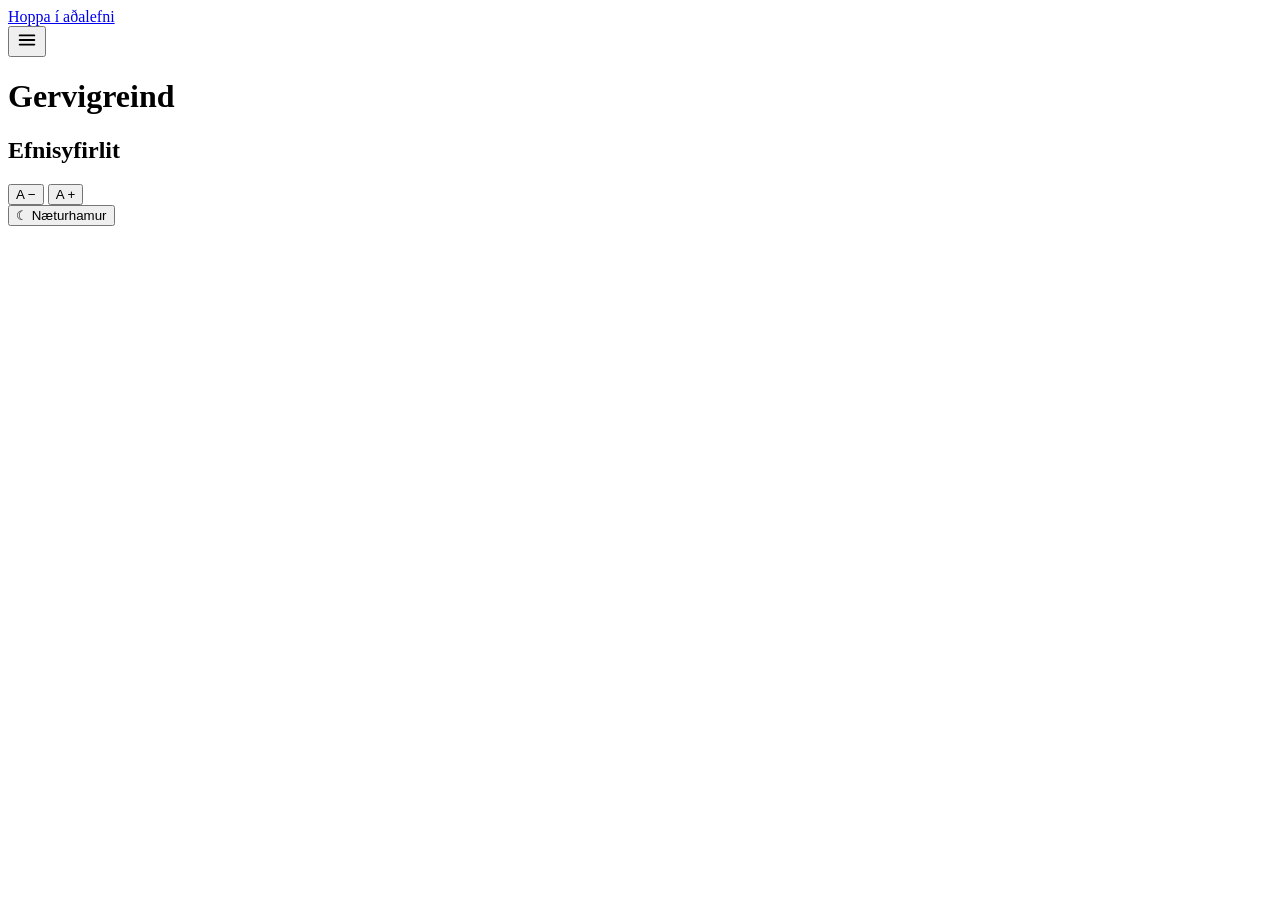
==== index.html @ f3d214d9 "Add files via upload" ====
<!doctype html>
<html lang="is">
<head>
  <meta charset="utf-8" />
  <meta name="viewport" content="width=device-width, initial-scale=1" />
  <title>Gervigreind</title>
  <meta name="description" content="Vefbók um gervigreind fyrir íslenska nemendur á unglingastigi." />
  <link rel="stylesheet" href="style.css" />
</head>
<body>

  <a href="#main" class="skip-link">Hoppa í aðalefni</a>

  <header class="site-header">
    <button class="menu-toggle" type="button" aria-label="Sýna kaflalista" aria-expanded="false" aria-controls="sidebar">
      <svg width="22" height="22" viewBox="0 0 24 24" fill="none" stroke="currentColor" stroke-width="2" stroke-linecap="round" aria-hidden="true">
        <line x1="4" y1="7"  x2="20" y2="7"></line>
        <line x1="4" y1="12" x2="20" y2="12"></line>
        <line x1="4" y1="17" x2="20" y2="17"></line>
      </svg>
    </button>
    <div class="brand">
      <h1 class="brand-title">Gervigreind</h1>
    </div>
  </header>

  <div class="layout">
    <nav id="sidebar" class="sidebar" aria-label="Kaflar bókarinnar">
      <h2 class="sidebar-heading">Efnisyfirlit</h2>
      <ol id="toc" class="toc"></ol>
    </nav>

    <div class="sidebar-scrim" id="sidebar-scrim" aria-hidden="true"></div>

    <main id="main" class="content" tabindex="-1">
      <div class="reading-toolbar" role="toolbar" aria-label="Lesstillingar">
        <div class="rt-group" role="group" aria-label="Leturstærð">
          <button id="rt-font-down" class="rt-btn" type="button" aria-label="Minna letur" title="Minna letur">
            <span class="rt-a-sm" aria-hidden="true">A</span>
            <span aria-hidden="true">−</span>
          </button>
          <button id="rt-font-up" class="rt-btn" type="button" aria-label="Stærra letur" title="Stærra letur">
            <span class="rt-a-lg" aria-hidden="true">A</span>
            <span aria-hidden="true">+</span>
          </button>
        </div>
        <span class="rt-divider" aria-hidden="true"></span>
        <button id="rt-sepia" class="rt-btn" type="button" aria-pressed="false" title="Næturhamur — dökkur bakgrunnur">
          <span aria-hidden="true">☾</span>
          <span>Næturhamur</span>
        </button>
      </div>
      <article id="chapter" class="chapter" aria-live="polite"></article>
    </main>
  </div>

  <script src="widgets/loom.js"></script>
  <script src="widgets/enigma.js"></script>
  <script src="widgets/binary-search.js"></script>
  <script src="widgets/computer-compare.js"></script>
  <script src="widgets/chinese-room.js"></script>
  <script src="widgets/binary-table.js"></script>
  <script src="widgets/binary-converter.js"></script>
  <script src="widgets/char-encoder.js"></script>
  <script src="widgets/rgb-mixer.js"></script>
  <script src="widgets/audio-freq.js"></script>
  <script src="widgets/logic-diagrams.js"></script>
  <script src="widgets/monty-hall.js"></script>
  <script src="widgets/logic-gates.js"></script>
  <script src="widgets/half-adder.js"></script>
  <script src="widgets/boole-table.js"></script>
  <script src="widgets/and-circuit.js"></script>
  <script src="widgets/or-circuit.js"></script>
  <script src="widgets/gate-builder.js"></script>
  <script src="widgets/truth-table.js"></script>
  <script src="widgets/half-adder-visual.js"></script>
  <script src="widgets/adder-tool.js"></script>
  <script src="widgets/rgb-game.js"></script>
  <script src="widgets/triode.js"></script>
  <script src="widgets/light-sensors.js"></script>
  <script src="widgets/line-separator.js"></script>
  <script src="widgets/deep-blue-think.js"></script>
  <script src="widgets/moores-law.js"></script>
  <script src="widgets/imagenet.js"></script>
  <script src="widgets/alexnet.js"></script>
  <script src="widgets/learning-quiz.js"></script>
  <script src="widgets/ai-eras.js"></script>
  <script src="widgets/tokenizer.js"></script>
  <script src="widgets/gradient-limits.js"></script>
  <script src="widgets/next-token.js"></script>
  <script src="widgets/logic-slip.js"></script>
  <script src="widgets/ai-levels.js"></script>
  <script src="widgets/asimov-quiz.js"></script>
  <script src="widgets/four-voices.js"></script>
  <script src="widgets/philosophy.js"></script>

  <script>
    /* ---------- Kortlagning á Gagnvirkum Teikningum (Mapping) ---------- */
    var visualRenderers = {
      'jacquard loom': renderLoom,
      'enigma puzzle': renderEnigma,
      'binary search': renderBinarySearch,
      'computing power comparison': renderComputerCompare,
      'chinese room': renderChineseRoom,
      'binary table': renderBinaryTable,
      'binary converter': renderBinaryConverter,
      'character encoder': renderCharEncoder,
      'rgb mixer': renderRgbMixer,
      'audio frequency': renderAudioFreq,
      'logic diagrams': renderLogicDiagrams,
      'monty hall': renderMontyHall,
      'logic gates comparison': renderLogicGates,
      'half adder': renderHalfAdder,
      'boole table': renderBooleTable,
      'and circuit': renderAndCircuit,
      'or circuit': renderOrCircuit,
      'gate builder': renderGateBuilder,
      'truth table': renderTruthTable,
      'half adder visual': renderHalfAdderVisual,
      'adder tool': renderAdderTool,
      'rgb game': renderRgbGame,
      'triode switch': renderTriode,
      'light sensors': renderLightSensors,
      'line separator': renderLineSeparator,
      'deep blue think': renderDeepBlueThink,
      'moores law': renderMooresLaw,
      'imagenet': renderImageNet,
      'alexnet': renderAlexnet,
      'learning quiz': renderLearningQuiz,
      'ai eras': renderAIEras,
      'tokenizer': renderTokenizer,
      'gradient limits': renderGradientLimits,
      'next token': renderNextToken,
      'logic slip': renderLogicSlip,
      'ai levels': renderAILevels,
      'asimov quiz': renderAsimovQuiz,
      'four voices': renderFourVoices,
      'philosophy': renderPhilosophy
    };

    /* ---------- Hjálpartól ---------- */
    function el(tag, attrs, children) {
      var node = document.createElement(tag);
      if (attrs) {
        Object.keys(attrs).forEach(function (k) {
          if (k === 'class')      node.className = attrs[k];
          else if (k === 'text')  node.textContent = attrs[k];
          else if (k === 'html')  node.innerHTML = attrs[k];
          else                    node.setAttribute(k, attrs[k]);
        });
      }
      (children || []).forEach(function (c) {
        if (c) node.appendChild(c);
      });
      return node;
    }

    (function () {
      'use strict';

      // Alþjóðleg gagnageymsla fyrir dýnamíska hleðslu
      window.globalBookData = null;

      /* Númer eins og „1.3“ — byggt á röð kafla innan eigin hluta. */
      function chapterNumber(chapter) {
        var data = window.globalBookData;
        if (!data || !data.chapters) return chapter.part + '.1';
        var partChapters = data.chapters.filter(function (c) { return c.part === chapter.part; });
        var idx = partChapters.findIndex(function (c) { return c.id === chapter.id; });
        return chapter.part + '.' + (idx !== -1 ? (idx + 1) : 1);
      }

      /* ---------- Snið á texta (Markdown-ish með XSS vörn) ---------- */
      function formatParagraphText(text) {
        var safeText = text
          .replace(/&/g, "&amp;")
          .replace(/</g, "&lt;")
          .replace(/>/g, "&gt;");

        safeText = safeText.replace(/\*\*(.*?)\*\*/g, '<strong>$1</strong>');
        safeText = safeText.replace(/\*(.*?)\*/g, '<em>$1</em>');

        safeText = safeText.replace(/\[(.*?)\]\((.*?)\)/g, function(match, linkText, url) {
          var cleanUrl = url.trim().toLowerCase();
          var isSafe = cleanUrl.indexOf('http://') === 0 || 
                       cleanUrl.indexOf('https://') === 0 || 
                       cleanUrl.indexOf('#') === 0;
          var finalUrl = isSafe ? url : '#';
          return '<a href="' + finalUrl + '" target="_blank" rel="noopener">' + linkText + '</a>';
        });

        return safeText;
      }

      /* ---------- Skýringarmyndir Kerfi (með villuvörn) ---------- */
      function renderVisual(visual) {
        var key = (visual.description || '').toLowerCase();

        if (visual.type === 'principles') {
          var prf = el('figure', { class: 'chapter-principles', role: 'group',
            'aria-label': visual.title || 'Reglur' });
          if (visual.title) {
            prf.appendChild(el('h3', { class: 'chapter-principles-title', text: visual.title }));
          }
          var ol = el('ol', { class: 'chapter-principles-list' });
          (visual.items || []).forEach(function (item) {
            var li = el('li', { class: 'chapter-principles-item' });
            li.appendChild(el('span', { class: 'chapter-principles-text', text: item }));
            ol.appendChild(li);
          });
          prf.appendChild(ol);
          return prf;
        }

        if (visual.type === 'photo') {
          var pf = el('figure', { class: 'chapter-photo' });
          var pwrap = el('div', { class: 'chapter-photo-frame' });
          var pimg = el('img', {
            src: visual.src || visual.description || '',
            alt: visual.alt || '',
            class: 'chapter-photo-img',
            loading: 'lazy',
            decoding: 'async'
          });
          pwrap.appendChild(pimg);
          pf.appendChild(pwrap);
          if (visual.caption || visual.credit) {
            var cap = el('figcaption', { class: 'chapter-photo-caption' });
            if (visual.caption) {
              cap.appendChild(el('span', { class: 'chapter-photo-text', text: visual.caption }));
            }
            if (visual.credit) {
              cap.appendChild(el('span', { class: 'chapter-photo-credit', text: visual.credit }));
            }
            pf.appendChild(cap);
          }
          return pf;
        }

        if (visual.type === 'illustration' || key.indexOf('illustration') !== -1) {
          var ilf = el('figure', { class: 'chapter-illustration' });
          var ili = el('img', {
            src: visual.description,
            alt: '',
            class: 'chapter-illustration-img',
            'aria-hidden': 'true', loading: 'lazy'
          });
          ilf.appendChild(ili);
          return ilf;
        }

        if (visualRenderers[key]) {
          try {
            var figure = el('figure');
            visualRenderers[key](figure);
            return figure;
          } catch (error) {
            console.error("Villa við að ræsa tól: " + key, error);
            return el('div', { class: 'error-msg', text: 'Ekki tókst að hlaða þessu gagnvirka tæki.' });
          }
        }

        return el('figure', { class: 'visual-placeholder', role: 'img', 'aria-label': visual.description || 'Skýringarmynd' }, [
          el('p', { class: 'visual-placeholder-label', text: 'Skýringarmynd' + (visual.type ? ' · ' + visual.type : '') }),
          el('p', { class: 'visual-placeholder-desc',  text: visual.description || 'Mynd kemur hér.' })
        ]);
      }

      /* ---------- Hliðarstika (efnisyfirlit) ---------- */
      function renderToc(currentId) {
        var toc = document.getElementById('toc');
        if (!toc) return;
        toc.innerHTML = '';

        var data = window.globalBookData;
        if (!data || !data.parts) return;

        data.parts.forEach(function (part) {
          var partItem = el('li', { class: 'toc-part' });
          partItem.appendChild(el('h3', { class: 'toc-part-title' }, [
            el('span', { class: 'toc-part-num', text: 'Hluti ' + part.number }),
            el('span', { text: part.title })
          ]));

          var chaptersInPart = data.chapters.filter(function (c) { return c.part === part.number; });
          var list = el('ol', { class: 'toc-chapters' });

          if (chaptersInPart.length === 0) {
            list.appendChild(el('li', {}, [el('span', { class: 'toc-empty', text: 'Kemur síðar' })]));
          } else {
            chaptersInPart.forEach(function (ch) {
              var link = el('a', { class: 'toc-link' + (ch.id === currentId ? ' is-current' : ''), href: '#' + ch.id });
              link.appendChild(el('span', { class: 'toc-link-num', text: chapterNumber(ch) }));
              link.appendChild(document.createTextNode(ch.title));
              if (ch.id === currentId) link.setAttribute('aria-current', 'page');
              list.appendChild(el('li', {}, [link]));
            });
          }
          partItem.appendChild(list); 
          toc.appendChild(partItem);
        });
      }

      /* ---------- Sýna Kafla ---------- */
      function renderChapter(chapter) {
        var root = document.getElementById('chapter'); 
        if (!root) return;
        root.innerHTML = '';

        if (!chapter) {
          root.appendChild(el('div', { class: 'empty-state' }, [
            el('h2', { text: 'Kaflinn fannst ekki' }), 
            el('p',  { text: 'Veldu kafla úr listanum til vinstri.' })
          ]));
          return;
        }

        var data = window.globalBookData;
        var part = data.parts.find(function (p) { return p.number === chapter.part; });
        root.appendChild(el('p', { class: 'chapter-eyebrow', text: 'Hluti ' + chapter.part + (part ? ' · ' + part.title : '') }));

        var title = el('h1', { class: 'chapter-title' });
        title.appendChild(el('span', { class: 'chapter-title-num', text: chapterNumber(chapter) + '. ' }));
        title.appendChild(document.createTextNode(chapter.title)); 
        root.appendChild(title);

        var allVisuals = (chapter.visuals || []).concat(chapter.visual ? [chapter.visual] : []);
        var illus = allVisuals.filter(function(v) { return v.type === 'illustration'; });
        var otherVisuals = allVisuals.filter(function(v) { return v.type !== 'illustration'; });

        illus.forEach(function(v) {
          var wrap = el('div', { class: 'chapter-illustration' });
          wrap.appendChild(el('img', { src: v.description, alt: '', class: 'chapter-illustration-img', 'aria-hidden': 'true', loading: 'lazy' }));
          root.appendChild(wrap);
        });

        var body = el('div', { class: 'chapter-body' });
        var byAfter = {}; 
        var endVisuals = [];
        
        otherVisuals.forEach(function (v) {
          if (typeof v.after === 'number') (byAfter[v.after] = byAfter[v.after] || []).push(v);
          else endVisuals.push(v);
        });

        (chapter.text || []).forEach(function (paragraph, idx) {
          var formattedHtml = formatParagraphText(paragraph);
          var trimmed = paragraph.trim();
          // Heil málsgrein vafin í íslenskar gæsalappir (eitt stök vitnun)
          // verður <blockquote>. Innra „ útilokar samtals-málsgreinar með
          // bæði beinni og óbeinni ræðu.
          var isBlockquote =
            trimmed.length > 40 &&
            trimmed.charAt(0) === '\u201E' &&
            trimmed.charAt(trimmed.length - 1) === '\u201C' &&
            trimmed.indexOf('\u201E', 1) === -1;
          if (isBlockquote) {
            // Klippa ystu gæsalappirnar af; CSS bætir þeim aftur með ::before/::after
            var inner = trimmed.slice(1, -1).trim();
            var formattedQuote = formatParagraphText(inner);
            body.appendChild(el('blockquote', { class: 'chapter-quote', html: formattedQuote }));
          } else {
            body.appendChild(el('p', { html: formattedHtml }));
          }
          if (byAfter[idx]) { byAfter[idx].forEach(function (v) { body.appendChild(renderVisual(v)); }); }
        });
        
        endVisuals.forEach(function (v) { body.appendChild(renderVisual(v)); });

        if (chapter.poem) {
          var poem = chapter.poem;
          var poemFig = el('figure', { class: 'chapter-poem', role: 'group', 'aria-label': 'Ljóð: ' + (poem.title || '') });
          if (poem.title) {
            poemFig.appendChild(el('h2', { class: 'chapter-poem-title', text: poem.title }));
          }
          (poem.stanzas || []).forEach(function (stanza) {
            var stz = el('div', { class: 'chapter-poem-stanza' });
            stanza.forEach(function (line) {
              stz.appendChild(el('p', { class: 'chapter-poem-line', text: line }));
            });
            poemFig.appendChild(stz);
          });
          if (poem.author) {
            poemFig.appendChild(el('figcaption', { class: 'chapter-poem-author', text: '— ' + poem.author }));
          }
          body.appendChild(poemFig);
        }

        root.appendChild(body);

        if (chapter.concepts && chapter.concepts.length) {
          var section = el('section', { class: 'concepts', 'aria-labelledby': 'concepts-heading' });
          section.appendChild(el('h2', { id: 'concepts-heading', class: 'concepts-heading', text: 'Hugtök' }));
          var list = el('div', { class: 'concept-list' });
          chapter.concepts.forEach(function (c) {
            list.appendChild(el('div', { class: 'concept' }, [
              el('h3', { class: 'concept-term', text: c.term }), 
              el('p',  { class: 'concept-explanation', text: c.explanation })
            ]));
          });
          section.appendChild(list); 
          root.appendChild(section);
        }

        var allChapters = data.chapters; 
        var cIdx = allChapters.findIndex(function(c) { return c.id === chapter.id; });
        var prev = cIdx > 0 ? allChapters[cIdx - 1] : null; 
        var next = cIdx < allChapters.length - 1 ? allChapters[cIdx + 1] : null;

        if (prev || next) {
          var nav = el('nav', { class: 'chapter-nav', 'aria-label': 'Leiðsögn á milli kafla' });
          if (prev) {
            var prevLink = el('a', { class: 'chapter-nav-link chapter-nav-prev', href: '#' + prev.id });
            prevLink.appendChild(el('span', { class: 'chapter-nav-dir', text: '← Fyrri kafli' }));
            prevLink.appendChild(el('span', { class: 'chapter-nav-title', text: chapterNumber(prev) + ' ' + prev.title }));
            nav.appendChild(prevLink);
          } else { nav.appendChild(el('span')); }
          if (next) {
            var nextLink = el('a', { class: 'chapter-nav-link chapter-nav-next', href: '#' + next.id });
            nextLink.appendChild(el('span', { class: 'chapter-nav-dir', text: 'Næsti kafli →' }));
            nextLink.appendChild(document.createTextNode(' '));
            nextLink.appendChild(el('span', { class: 'chapter-nav-title', text: chapterNumber(next) + ' ' + next.title }));
            nav.appendChild(nextLink);
          }
          root.appendChild(nav);
        }

        document.title = chapterNumber(chapter) + ' ' + chapter.title + ' — ' + data.title;
        window.scrollTo({ top: 0, behavior: 'auto' });
      }

      /* ---------- Leiðsögn með dýnamískri hleðslu (Fetch API) ---------- */
      function showCurrent() {
        var id = (location.hash || '').replace(/^#/, '');
        
        if (!window.globalBookData) {
          fetch('kaflar-json/book-toc.json?v=' + Date.now())
            .then(function(res) { return res.json(); })
            .then(function(data) {
              window.globalBookData = data;
              processRouting(id);
            })
            .catch(function(err) { console.error("Gat ekki hlaðið efnisyfirliti:", err); });
        } else {
          processRouting(id);
        }
      }

      function processRouting(id) {
        if (!id && window.globalBookData.chapters.length > 0) {
          id = window.globalBookData.chapters[0].id;
        }

        id = id.replace(/[^a-z0-9\-]/gi, '');
        fetch('kaflar-json/' + id + '.json?v=' + Date.now())
          .then(function (response) {
            if (!response.ok) throw new Error('Kafli fannst ekki: ' + response.status);
            return response.json();
          })
          .then(function (chapterData) {
            renderToc(chapterData.id); 
            renderChapter(chapterData);
          })
          .catch(function (error) {
            console.error("Villa við að sækja kafla: ", error);
            renderChapter(null); 
          });
      }

      /* ---------- Hliðarstika og lesstillingar ---------- */
      var sidebar = document.getElementById('sidebar'); 
      var scrim = document.getElementById('sidebar-scrim'); 
      var toggle = document.querySelector('.menu-toggle');
      
      function setSidebar(open) { 
        sidebar.classList.toggle('is-open', open); 
        scrim.classList.toggle('is-visible', open); 
        toggle.setAttribute('aria-expanded', open ? 'true' : 'false'); 
      }
      
      toggle.addEventListener('click', function () { setSidebar(!sidebar.classList.contains('is-open')); });
      scrim.addEventListener('click', function () { setSidebar(false); });
      sidebar.addEventListener('click', function (e) { if (e.target.closest('a.toc-link') && window.matchMedia('(max-width: 860px)').matches) setSidebar(false); });

      var FONT_SIZES = [18, 20, 22];
      var fontSizeIndex = parseInt(localStorage.getItem('fontSize') || '1');
      var darkOn = localStorage.getItem('darkOn') === 'true';
      
      function applyReadingSettings() {
        localStorage.setItem('fontSize', fontSizeIndex);
        localStorage.setItem('darkOn', darkOn);
        document.documentElement.style.fontSize = FONT_SIZES[fontSizeIndex] + 'px'; 
        document.body.classList.toggle('is-dark', darkOn);
        document.getElementById('rt-font-down').disabled = (fontSizeIndex === 0);
        document.getElementById('rt-font-up').disabled = (fontSizeIndex === FONT_SIZES.length - 1);
        document.getElementById('rt-sepia').setAttribute('aria-pressed', darkOn ? 'true' : 'false');
      }
      
      document.getElementById('rt-font-down').addEventListener('click', function () { if (fontSizeIndex > 0) { fontSizeIndex--; applyReadingSettings(); } });
      document.getElementById('rt-font-up').addEventListener('click', function () { if (fontSizeIndex < FONT_SIZES.length - 1) { fontSizeIndex++; applyReadingSettings(); } });
      document.getElementById('rt-sepia').addEventListener('click', function () { darkOn = !darkOn; applyReadingSettings(); });

      applyReadingSettings(); 
      window.addEventListener('hashchange', showCurrent); 
      showCurrent();

      /* ---------- Service worker fyrir offline-stuðning ---------- */
      if ('serviceWorker' in navigator) {
        window.addEventListener('load', function () {
          navigator.serviceWorker.register('sw.js').catch(function () {
            /* hljóðlega — bókin virkar áfram án offline-stuðnings */
          });
        });
      }
    })();
  </script>
</body>
</html>
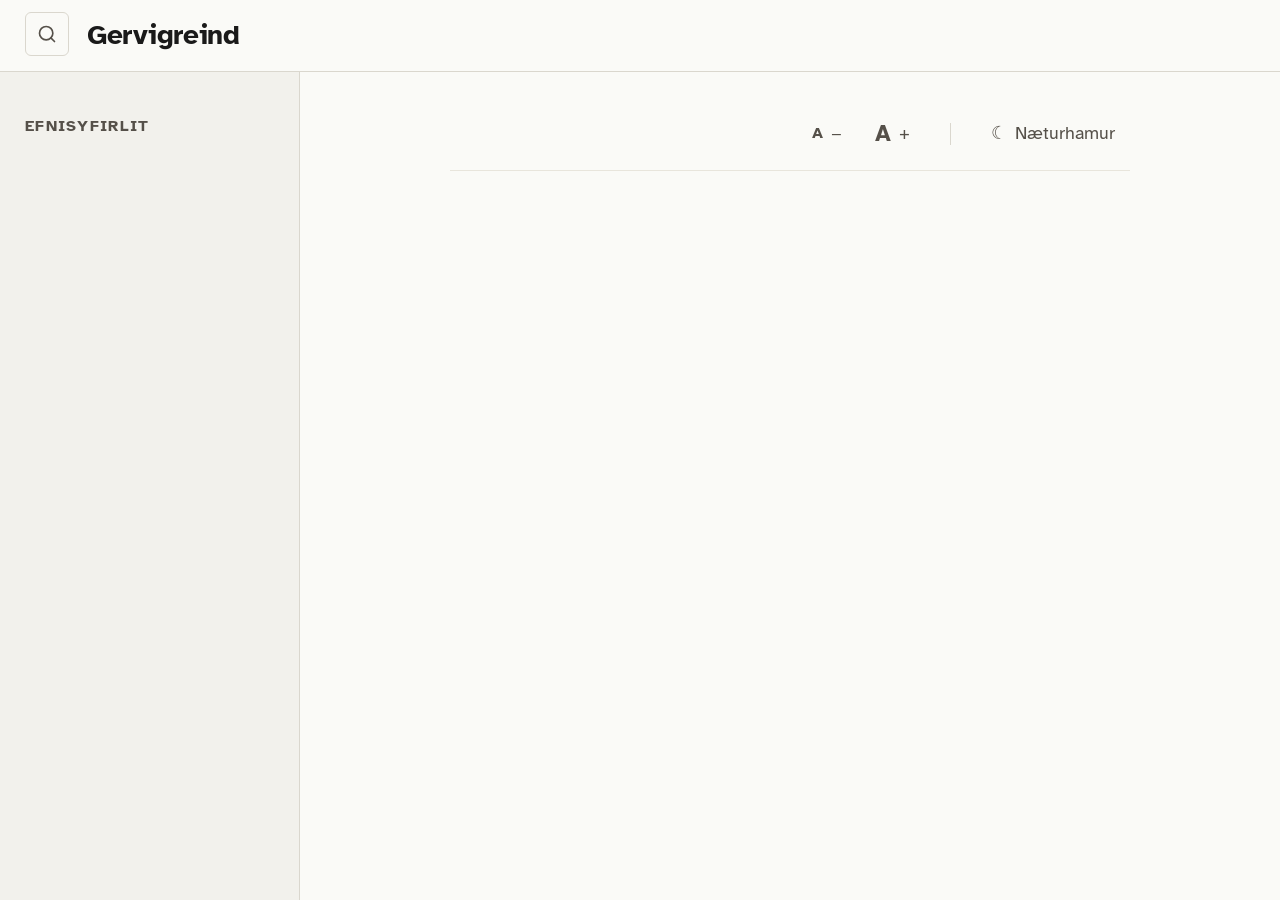
==== commit 927cff3a: "Add files via upload" ====
--- a/index.html
+++ b/index.html
@@ -20,10 +20,33 @@
       </svg>
     </button>
     <div class="brand">
+      <button class="search-toggle" type="button" aria-label="Leita í bókinni" title="Leita">
+      <svg width="20" height="20" viewBox="0 0 24 24" fill="none" stroke="currentColor" stroke-width="2" stroke-linecap="round" aria-hidden="true">
+        <circle cx="11" cy="11" r="8"></circle>
+        <line x1="21" y1="21" x2="16.65" y2="16.65"></line>
+      </svg>
+    </button>
       <h1 class="brand-title">Gervigreind</h1>
     </div>
   </header>
-
+<div class="search-overlay" id="search-overlay" role="dialog" aria-modal="true" aria-label="Leit">
+    <div class="search-box">
+      <div class="search-input-row">
+        <svg class="search-icon" width="18" height="18" viewBox="0 0 24 24" fill="none" stroke="currentColor" stroke-width="2" stroke-linecap="round" aria-hidden="true">
+          <circle cx="11" cy="11" r="8"></circle>
+          <line x1="21" y1="21" x2="16.65" y2="16.65"></line>
+        </svg>
+        <input class="search-input" id="search-input" type="search" placeholder="Leita í bókinni…" autocomplete="off" spellcheck="false" />
+        <button class="search-close" id="search-close" type="button" aria-label="Loka leit">
+          <svg width="18" height="18" viewBox="0 0 24 24" fill="none" stroke="currentColor" stroke-width="2" stroke-linecap="round" aria-hidden="true">
+            <line x1="18" y1="6" x2="6" y2="18"></line>
+            <line x1="6" y1="6" x2="18" y2="18"></line>
+          </svg>
+        </button>
+      </div>
+      <div class="search-results" id="search-results" role="listbox" aria-label="Leitarniðurstöður"></div>
+    </div>
+  </div>
   <div class="layout">
     <nav id="sidebar" class="sidebar" aria-label="Kaflar bókarinnar">
       <h2 class="sidebar-heading">Efnisyfirlit</h2>
@@ -78,6 +101,7 @@
   <script src="widgets/rgb-game.js"></script>
   <script src="widgets/triode.js"></script>
   <script src="widgets/light-sensors.js"></script>
+  <script src="widgets/neuron-loss.js"></script>
   <script src="widgets/line-separator.js"></script>
   <script src="widgets/deep-blue-think.js"></script>
   <script src="widgets/moores-law.js"></script>
@@ -86,7 +110,6 @@
   <script src="widgets/learning-quiz.js"></script>
   <script src="widgets/ai-eras.js"></script>
   <script src="widgets/tokenizer.js"></script>
-  <script src="widgets/gradient-limits.js"></script>
   <script src="widgets/next-token.js"></script>
   <script src="widgets/logic-slip.js"></script>
   <script src="widgets/ai-levels.js"></script>
@@ -121,6 +144,7 @@
       'rgb game': renderRgbGame,
       'triode switch': renderTriode,
       'light sensors': renderLightSensors,
+      'neuron-loss': renderNeuronLoss,
       'line separator': renderLineSeparator,
       'deep blue think': renderDeepBlueThink,
       'moores law': renderMooresLaw,
@@ -129,7 +153,6 @@
       'learning quiz': renderLearningQuiz,
       'ai eras': renderAIEras,
       'tokenizer': renderTokenizer,
-      'gradient limits': renderGradientLimits,
       'next token': renderNextToken,
       'logic slip': renderLogicSlip,
       'ai levels': renderAILevels,
@@ -513,6 +536,78 @@
         });
       }
     })();
+    /* ---------- Leit ---------- */
+      var searchIndex = null;
+      var searchOverlay = document.getElementById('search-overlay');
+      var searchInput = document.getElementById('search-input');
+      var searchResults = document.getElementById('search-results');
+
+      function openSearch() {
+        if (!searchIndex) {
+          fetch('search-index.json?v=' + Date.now())
+            .then(function(r) { return r.json(); })
+            .then(function(data) { searchIndex = data; });
+        }
+        searchOverlay.classList.add('is-open');
+        setTimeout(function() { searchInput.focus(); }, 50);
+        document.body.style.overflow = 'hidden';
+      }
+
+      function closeSearch() {
+        searchOverlay.classList.remove('is-open');
+        searchInput.value = '';
+        searchResults.innerHTML = '';
+        document.body.style.overflow = '';
+      }
+
+      function doSearch(query) {
+        searchResults.innerHTML = '';
+        if (!searchIndex || query.length < 2) return;
+        var q = query.toLowerCase();
+        var hits = [];
+        searchIndex.forEach(function(ch) {
+          var inTitle = ch.title.toLowerCase().indexOf(q) !== -1;
+          var inText  = ch.text.toLowerCase().indexOf(q) !== -1;
+          if (inTitle || inText) {
+            var excerpt = '';
+            if (inText) {
+              var pos = ch.text.toLowerCase().indexOf(q);
+              var start = Math.max(0, pos - 60);
+              var end   = Math.min(ch.text.length, pos + 100);
+              excerpt = (start > 0 ? '…' : '') + ch.text.slice(start, end).replace(/\n/g, ' ') + (end < ch.text.length ? '…' : '');
+              excerpt = excerpt.replace(new RegExp('(' + query.replace(/[.*+?^${}()|[\]\\]/g, '\\$&') + ')', 'gi'), '<mark>$1</mark>');
+            }
+            hits.push({ id: ch.id, title: ch.title, part: ch.part, excerpt: excerpt, inTitle: inTitle });
+          }
+        });
+        hits.sort(function(a, b) { return (b.inTitle ? 1 : 0) - (a.inTitle ? 1 : 0); });
+        hits = hits.slice(0, 8);
+        if (hits.length === 0) {
+          searchResults.innerHTML = '<p class="search-empty">Engar niðurstöður fundust.</p>';
+          return;
+        }
+        hits.forEach(function(hit) {
+          var item = el('a', { class: 'search-result', href: '#' + hit.id, role: 'option' });
+          var top = el('div', { class: 'search-result-top' });
+          top.appendChild(el('span', { class: 'search-result-part', text: 'Hluti ' + hit.part }));
+          top.appendChild(el('span', { class: 'search-result-title', text: hit.title }));
+          item.appendChild(top);
+          if (hit.excerpt) {
+            item.appendChild(el('p', { class: 'search-result-excerpt', html: hit.excerpt }));
+          }
+          item.addEventListener('click', function() { closeSearch(); });
+          searchResults.appendChild(item);
+        });
+      }
+
+      document.querySelector('.search-toggle').addEventListener('click', openSearch);
+      document.getElementById('search-close').addEventListener('click', closeSearch);
+      searchOverlay.addEventListener('click', function(e) { if (e.target === searchOverlay) closeSearch(); });
+      searchInput.addEventListener('input', function() { doSearch(searchInput.value); });
+      document.addEventListener('keydown', function(e) {
+        if ((e.metaKey || e.ctrlKey) && e.key === 'k') { e.preventDefault(); openSearch(); }
+        if (e.key === 'Escape' && searchOverlay.classList.contains('is-open')) closeSearch();
+      });
   </script>
 </body>
 </html>
--- a/style.css
+++ b/style.css
@@ -0,0 +1,8808 @@
+/* ----------------------------------------------------------------------
+   Gervigreind — vefbók
+   Stíll fyrir aðgengi: stór texti, mikil lína, hár birtuskil.
+   ---------------------------------------------------------------------- */
+
+/* Atkinson Hyperlegible — sérhannað fyrir lesblindu og lélega sjón */
+@import url("https://fonts.googleapis.com/css2?family=Atkinson+Hyperlegible:ital,wght@0,400;0,700;1,400;1,700&display=swap");
+
+:root {
+  --bg: #FAFAF7;
+  --bg-sidebar: #F2F1EC;
+  --bg-card: #FFFFFF;
+  --bg-elev: #F5F3EC;
+  --text: #1A1A1A;
+  --text-muted: #555049;
+  --border: #DAD7CE;
+  --border-soft: #E8E5DC;
+  --hover: #E8E5DC;
+  --accent: #2A5C66;          /* muted teal — eini áherslulitur */
+  --accent-soft: #E3EEF0;
+  --accent-hover: #1F454D;
+
+  --weave-off: #DDD4BD;       /* hlýtt beige fyrir ólyft þræði */
+
+  --font-body: "Atkinson Hyperlegible", Georgia, "Iowan Old Style",
+               "Apple Garamond", "Palatino Linotype", serif;
+
+  --content-max: 680px;
+  --sidebar-w: 300px;
+  --header-h: 72px;
+
+  --radius: 6px;
+}
+
+html { font-size: 20px; }    /* breytt af lestoolbarinu: 18 / 20 / 22 */
+
+* { box-sizing: border-box; }
+
+html { -webkit-text-size-adjust: 100%; }
+
+body {
+  margin: 0;
+  background: var(--bg);
+  color: var(--text);
+  font-family: var(--font-body);
+  font-size: 1rem;
+  line-height: 1.8;
+  font-weight: 400;
+  text-rendering: optimizeLegibility;
+  -webkit-font-smoothing: antialiased;
+  transition: background-color 0.2s ease, color 0.2s ease;
+}
+
+/* Næturhamur — dökkur lestur */
+body.is-dark {
+  --bg: #14171B;
+  --bg-sidebar: #1B1F24;
+  --bg-card: #1F242A;
+  --bg-elev: #1B1F24;
+  --text: #E8E5DC;
+  --text-muted: #9AA0A6;
+  --border: #2D343C;
+  --border-soft: #232930;
+  --hover: #262C33;
+  --accent: #5FB3BC;
+  --accent-soft: rgba(95, 179, 188, 0.12);
+  --accent-hover: #7DC9D2;
+  --weave-off: #4A535C;
+}
+
+/* Hjálparhönd fyrir skjálesara */
+.visually-hidden {
+  position: absolute;
+  width: 1px; height: 1px;
+  padding: 0; margin: -1px;
+  overflow: hidden;
+  clip: rect(0,0,0,0);
+  white-space: nowrap;
+  border: 0;
+}
+
+/* Sleppa-í-aðalefni hnappur */
+.skip-link {
+  position: absolute;
+  left: 0;
+  top: -100px;
+  background: var(--accent);
+  color: #fff;
+  padding: 0.6rem 1rem;
+  text-decoration: none;
+  z-index: 1000;
+  border-radius: 0 0 var(--radius) 0;
+}
+.skip-link:focus { top: 0; }
+
+/* ----------------------------------------------------------------------
+   Haus
+   ---------------------------------------------------------------------- */
+.site-header {
+  position: sticky;
+  top: 0;
+  z-index: 50;
+  height: var(--header-h);
+  background: var(--bg);
+  border-bottom: 1px solid var(--border);
+  display: flex;
+  align-items: center;
+  gap: 1rem;
+  padding: 0 1.25rem;
+}
+
+.brand {
+  display: flex;
+  align-items: baseline;
+  gap: 0.9rem;
+  flex-wrap: wrap;
+  min-width: 0;
+}
+
+.brand-title {
+  font-size: 1.4rem;
+  font-weight: 700;
+  margin: 0;
+  letter-spacing: -0.01em;
+  color: var(--text);
+}
+
+.brand-author {
+  font-size: 0.95rem;
+  color: var(--text-muted);
+  margin: 0;
+}
+
+.menu-toggle {
+  display: none;             /* aðeins á símum */
+  background: transparent;
+  border: 1px solid var(--border);
+  border-radius: var(--radius);
+  width: 44px; height: 44px;
+  padding: 0;
+  cursor: pointer;
+  color: var(--text);
+  align-items: center;
+  justify-content: center;
+}
+.menu-toggle:hover { background: var(--bg-sidebar); }
+.menu-toggle:focus-visible {
+  outline: 2px solid var(--accent);
+  outline-offset: 2px;
+}
+.menu-toggle svg { display: block; }
+
+/* ----------------------------------------------------------------------
+   Heildarútlit
+   ---------------------------------------------------------------------- */
+.layout {
+  display: grid;
+  grid-template-columns: var(--sidebar-w) 1fr;
+  min-height: calc(100vh - var(--header-h));
+}
+
+/* ----------------------------------------------------------------------
+   Hliðarstika með köflum
+   ---------------------------------------------------------------------- */
+.sidebar {
+  background: var(--bg-sidebar);
+  border-right: 1px solid var(--border);
+  padding: 2rem 1.25rem 3rem;
+  position: sticky;
+  top: var(--header-h);
+  height: calc(100vh - var(--header-h));
+  overflow-y: auto;
+}
+
+.sidebar-heading {
+  font-size: 0.8rem;
+  font-weight: 700;
+  text-transform: uppercase;
+  letter-spacing: 0.08em;
+  color: var(--text-muted);
+  margin: 0 0 1rem;
+}
+
+.toc {
+  list-style: none;
+  margin: 0;
+  padding: 0;
+}
+
+.toc-part {
+  margin-bottom: 1.75rem;
+}
+
+.toc-part-title {
+  font-size: 0.95rem;
+  font-weight: 700;
+  color: var(--text);
+  margin: 0 0 0.5rem;
+  padding: 0 0.5rem;
+  display: flex;
+  align-items: baseline;
+  gap: 0.5rem;
+}
+
+.toc-part-num {
+  font-size: 0.78rem;
+  color: var(--text-muted);
+  font-weight: 700;
+  letter-spacing: 0.05em;
+}
+
+.toc-chapters {
+  list-style: none;
+  margin: 0;
+  padding: 0;
+}
+
+.toc-link {
+  display: flex;
+  align-items: baseline;
+  gap: 0.45rem;
+  padding: 0.55rem 0.75rem;
+  margin: 0.15rem 0;
+  border-radius: var(--radius);
+  color: var(--text);
+  text-decoration: none;
+  font-size: 0.98rem;
+  line-height: 1.4;
+  border-left: 3px solid transparent;
+  transition: background 0.12s ease, border-color 0.12s ease;
+}
+
+.toc-link-num {
+  font-family: ui-monospace, SFMono-Regular, Menlo, Consolas, monospace;
+  font-size: 0.78rem;
+  font-weight: 700;
+  color: var(--text-muted);
+  font-variant-numeric: tabular-nums;
+  flex-shrink: 0;
+  min-width: 2.1em;
+}
+.toc-link.is-current .toc-link-num {
+  color: var(--accent);
+}
+
+.toc-link:hover {
+  background: var(--hover);
+}
+
+.toc-link:focus-visible {
+  outline: 2px solid var(--accent);
+  outline-offset: 1px;
+}
+
+.toc-link.is-current {
+  background: var(--accent-soft);
+  border-left-color: var(--accent);
+  color: var(--accent-hover);
+  font-weight: 700;
+}
+
+.toc-empty {
+  font-size: 0.9rem;
+  color: var(--text-muted);
+  font-style: italic;
+  padding: 0.4rem 0.75rem;
+}
+
+/* ----------------------------------------------------------------------
+   Lesefni
+   ---------------------------------------------------------------------- */
+.content {
+  padding: 2rem 2rem 6rem;
+  display: flex;
+  flex-direction: column;
+  align-items: center;
+}
+
+.reading-toolbar {
+  width: 100%;
+  max-width: var(--content-max);
+  display: flex;
+  justify-content: flex-end;
+  align-items: center;
+  gap: 1.25rem;
+  margin-bottom: 1.5rem;
+  padding-bottom: 0.75rem;
+  border-bottom: 1px solid var(--border-soft);
+}
+
+.rt-group {
+  display: flex;
+  align-items: center;
+  gap: 0.15rem;
+}
+
+.rt-btn {
+  appearance: none;
+  background: transparent;
+  border: 1px solid transparent;
+  border-radius: var(--radius);
+  color: var(--text-muted);
+  font-family: inherit;
+  font-size: 0.92rem;
+  line-height: 1;
+  padding: 0.45rem 0.7rem;
+  min-height: 36px;
+  cursor: pointer;
+  display: inline-flex;
+  align-items: center;
+  gap: 0.4rem;
+  transition: color 0.12s ease, background-color 0.12s ease, border-color 0.12s ease;
+}
+
+.rt-btn:hover:not(:disabled) {
+  color: var(--text);
+  background: var(--bg-sidebar);
+}
+
+.rt-btn:focus-visible {
+  outline: 2px solid var(--accent);
+  outline-offset: 2px;
+}
+
+.rt-btn:disabled {
+  opacity: 0.35;
+  cursor: default;
+}
+
+.rt-btn[aria-pressed="true"] {
+  color: var(--accent-hover);
+  background: var(--accent-soft);
+  border-color: var(--accent);
+}
+
+.rt-btn .rt-a-sm  { font-size: 0.82rem; font-weight: 700; }
+.rt-btn .rt-a-lg  { font-size: 1.15rem; font-weight: 700; }
+
+.rt-divider {
+  width: 1px;
+  height: 22px;
+  background: var(--border);
+}
+
+.chapter {
+  width: 100%;
+  max-width: var(--content-max);
+}
+
+.chapter-eyebrow {
+  font-size: 0.85rem;
+  text-transform: uppercase;
+  letter-spacing: 0.1em;
+  color: var(--accent);
+  font-weight: 700;
+  margin: 0 0 0.75rem;
+}
+
+.chapter-title {
+  font-size: 2.15rem;
+  line-height: 1.25;
+  font-weight: 700;
+  letter-spacing: -0.01em;
+  margin: 0 0 2rem;
+  color: var(--text);
+  text-wrap: balance;
+}
+
+.chapter-title-num {
+  color: var(--accent);
+  font-feature-settings: "tnum";
+  font-variant-numeric: tabular-nums;
+}
+
+.chapter-body p {
+  margin: 0 0 1.4em;
+  font-size: 1.05rem;
+  line-height: 1.8;
+  hyphens: auto;
+  text-wrap: pretty;
+}
+
+.chapter-body p:first-of-type::first-line {
+  /* mild áhrif — fyrsta lína er aðeins þyngri */
+  font-weight: 400;
+}
+
+/* Skýringarmynd — staðgengill */
+.visual-placeholder {
+  margin: 2.5rem 0;
+  border: 1px dashed var(--border);
+  border-radius: var(--radius);
+  background: var(--bg-elev);
+  padding: 2.5rem 1.5rem;
+  text-align: center;
+  color: var(--text-muted);
+}
+
+.visual-placeholder-label {
+  font-size: 0.78rem;
+  text-transform: uppercase;
+  letter-spacing: 0.1em;
+  font-weight: 700;
+  color: var(--accent);
+  margin: 0 0 0.5rem;
+}
+
+.visual-placeholder-desc {
+  margin: 0;
+  font-size: 0.98rem;
+}
+
+
+/* Kaflamynd — SVG efst í kafla */
+.chapter-illustration {
+  margin: 0 0 2.5rem;
+  display: flex;
+  justify-content: center;
+  color: var(--text);
+}
+.chapter-illustration-img {
+  width: 100%;
+  max-width: 340px;
+  height: auto;
+  display: block;
+}
+body.is-dark .chapter-illustration-img {
+  filter: invert(1);
+}
+
+/* Hugtök — orðskýringar í lok kafla */
+.concepts {
+  margin-top: 3.5rem;
+  padding-top: 2rem;
+  border-top: 1px solid var(--border);
+}
+
+.concepts-heading {
+  font-size: 1.35rem;
+  font-weight: 700;
+  margin: 0 0 1.25rem;
+  color: var(--text);
+}
+
+.concept-list {
+  display: grid;
+  gap: 1rem;
+}
+
+.concept {
+  border: 1px solid var(--border);
+  border-left: 4px solid var(--accent);
+  border-radius: var(--radius);
+  padding: 1.1rem 1.25rem;
+  background: var(--bg-card);
+}
+
+.concept-term {
+  font-size: 1.05rem;
+  font-weight: 700;
+  margin: 0 0 0.35rem;
+  color: var(--accent-hover);
+}
+
+.concept-explanation {
+  margin: 0;
+  font-size: 1rem;
+  line-height: 1.7;
+  color: var(--text);
+}
+
+/* Hliðarskuggi — falinn á tölvuskjám, birtist aðeins á símum */
+.sidebar-scrim { display: none; }
+
+/* Tómur ríkisstaður — t.d. ef kafli finnst ekki */
+.empty-state {
+  max-width: var(--content-max);
+  color: var(--text-muted);
+}
+.empty-state h2 {
+  color: var(--text);
+  margin-top: 0;
+}
+
+/* Næsti / fyrri kafli */
+.chapter-nav {
+  margin-top: 3.5rem;
+  padding-top: 1.75rem;
+  border-top: 1px solid var(--border);
+  display: grid;
+  grid-template-columns: 1fr 1fr;
+  gap: 1rem;
+}
+.chapter-nav-link {
+  display: flex;
+  flex-direction: column;
+  gap: 0.25rem;
+  padding: 0.9rem 1.1rem;
+  border: 1px solid var(--border);
+  border-radius: 8px;
+  background: var(--bg-card);
+  color: var(--text);
+  text-decoration: none;
+  transition: border-color 0.12s ease, background 0.12s ease, transform 0.1s ease;
+}
+.chapter-nav-link:hover {
+  border-color: var(--accent);
+  background: var(--accent-soft);
+  transform: translateY(-1px);
+}
+.chapter-nav-link:focus-visible {
+  outline: 2px solid var(--accent);
+  outline-offset: 2px;
+}
+.chapter-nav-prev { text-align: left;  }
+.chapter-nav-next { text-align: right; }
+.chapter-nav-dir {
+  font-size: 0.78rem;
+  font-weight: 700;
+  letter-spacing: 0.06em;
+  text-transform: uppercase;
+  color: var(--accent);
+}
+.chapter-nav-title {
+  font-size: 0.98rem;
+  font-weight: 700;
+  color: var(--text);
+  text-wrap: balance;
+}
+
+@media (max-width: 520px) {
+  .chapter-nav { grid-template-columns: 1fr; gap: 0.6rem; }
+  .chapter-nav-prev, .chapter-nav-next { text-align: left; }
+  .chapter-nav-next { text-align: left; }
+}
+
+/* ----------------------------------------------------------------------
+   Skýringarmynd: Jacquard-vefstóll (gagnvirk)
+   ---------------------------------------------------------------------- */
+.loom-figure {
+  margin: 3rem 0;
+  padding: 1.75rem 1.25rem 1.25rem;
+  border: 1px solid var(--border);
+  border-radius: var(--radius);
+  background: var(--bg-elev);
+  display: flex;
+  flex-direction: column;
+  align-items: center;
+  gap: 1rem;
+}
+
+.loom-title {
+  font-size: 1rem;
+  font-weight: 700;
+  color: var(--accent-hover);
+  margin: 0;
+  text-align: center;
+  text-wrap: balance;
+}
+
+.loom-section {
+  display: flex;
+  flex-direction: column;
+  align-items: center;
+  gap: 0.55rem;
+}
+
+.loom-label {
+  font-size: 0.7rem;
+  text-transform: uppercase;
+  letter-spacing: 0.12em;
+  color: var(--text-muted);
+  font-weight: 700;
+  margin: 0;
+}
+
+.loom-stack {
+  display: flex;
+  flex-direction: column;
+  gap: 0.4rem;
+}
+
+.loom-card {
+  display: flex;
+  gap: 0.4rem;
+  padding: 0.45rem 0.65rem;
+  background: var(--bg-card);
+  border: 1.5px solid var(--border);
+  border-radius: 4px;
+  transition: opacity 0.25s ease, border-color 0.25s ease,
+              box-shadow 0.25s ease, transform 0.25s ease;
+}
+.loom-card.is-current {
+  border-color: var(--accent);
+  box-shadow: 0 0 0 3px var(--accent-soft);
+  transform: translateX(4px);
+}
+.loom-card.is-done {
+  opacity: 0.35;
+}
+
+.loom-cell {
+  appearance: none;
+  padding: 0;
+  margin: 0;
+  width: 18px;
+  height: 18px;
+  border-radius: 50%;
+  border: 1.5px solid var(--border);
+  background: transparent;
+  display: inline-block;
+  cursor: pointer;
+  transition: background 0.15s ease, border-color 0.15s ease, transform 0.1s ease;
+}
+.loom-cell:hover {
+  border-color: var(--accent);
+  transform: scale(1.15);
+}
+.loom-cell:focus-visible {
+  outline: 2px solid var(--accent);
+  outline-offset: 2px;
+}
+.loom-cell.is-hole {
+  background: var(--accent);
+  border-color: var(--accent);
+}
+
+.loom-hint {
+  font-size: 0.85rem;
+  color: var(--text-muted);
+  margin: 0;
+  text-align: center;
+  text-wrap: pretty;
+  max-width: 36ch;
+  line-height: 1.5;
+}
+
+.loom-arrow {
+  font-size: 1.4rem;
+  color: var(--text-muted);
+  line-height: 1;
+  margin: -0.25rem 0;
+}
+
+.loom-fabric {
+  display: flex;
+  flex-direction: column;
+  border: 1px solid var(--border);
+  border-radius: 4px;
+  overflow: hidden;
+  background: var(--bg-card);
+}
+.loom-fabric-row {
+  display: flex;
+}
+.loom-weave {
+  width: 28px;
+  height: 22px;
+  background: var(--weave-off);
+  border-right: 1px solid rgba(0, 0, 0, 0.06);
+  border-bottom: 1px solid rgba(0, 0, 0, 0.06);
+  opacity: 0;
+  transform: translateY(-6px);
+  transition: opacity 0.45s ease, transform 0.45s ease;
+}
+.loom-fabric-row:last-child .loom-weave { border-bottom: 0; }
+.loom-fabric-row .loom-weave:last-child { border-right: 0; }
+.loom-weave.is-lifted {
+  background: var(--accent);
+}
+.loom-fabric-row.is-shown .loom-weave {
+  opacity: 1;
+  transform: translateY(0);
+}
+
+.loom-controls {
+  display: flex;
+  gap: 0.5rem;
+  margin-top: 0.5rem;
+}
+
+.loom-btn {
+  appearance: none;
+  font-family: inherit;
+  font-size: 0.92rem;
+  padding: 0.55rem 1.1rem;
+  border-radius: var(--radius);
+  border: 1px solid var(--border);
+  background: var(--bg-card);
+  color: var(--text);
+  cursor: pointer;
+  transition: background 0.12s ease, color 0.12s ease, border-color 0.12s ease;
+}
+.loom-btn:hover:not(:disabled) {
+  border-color: var(--accent);
+  color: var(--accent-hover);
+}
+.loom-btn:focus-visible {
+  outline: 2px solid var(--accent);
+  outline-offset: 2px;
+}
+.loom-btn:disabled { opacity: 0.5; cursor: default; }
+.loom-btn-primary {
+  background: var(--accent);
+  color: #fff;
+  border-color: var(--accent);
+}
+.loom-btn-primary:hover:not(:disabled) {
+  background: var(--accent-hover);
+  border-color: var(--accent-hover);
+  color: #fff;
+}
+body.is-dark .loom-btn-primary,
+body.is-dark .loom-btn-primary:hover:not(:disabled) {
+  color: #14171B;
+}
+/* ── Loom stærðarval ── */
+.loom-sizebar {
+  display: flex;
+  gap: 0.5rem;
+  margin-bottom: 1rem;
+  flex-wrap: wrap;
+}
+
+.loom-sizebtn {
+  padding: 0.3rem 0.8rem;
+  border: 2px solid var(--border);
+  border-radius: var(--radius);
+  background: var(--bg-card);
+  color: var(--text);
+  font-family: var(--font-body);
+  font-size: 0.8rem;
+  cursor: pointer;
+  transition: border-color 0.15s, background 0.15s;
+}
+
+.loom-sizebtn:hover {
+  border-color: var(--accent);
+}
+
+.loom-sizebtn.is-active {
+  border-color: var(--accent);
+  background: var(--accent);
+  color: #fff;
+}
+
+/* ── Kvikt grid-layout eftir --loom-cols ── */
+.loom-card {
+  display: grid;
+  grid-template-columns: repeat(var(--loom-cols, 8), 1fr);
+  gap: 3px;
+}
+
+.loom-fabric-row {
+  display: grid;
+  grid-template-columns: repeat(var(--loom-cols, 8), 1fr);
+  gap: 2px;
+}
+
+/* Minnkum reitina þegar fleiri dálkar */
+.loom-cell {
+  aspect-ratio: 1;
+  min-width: 0;
+}
+/* ----------------------------------------------------------------------
+   Skýringarmynd: Enigma-þraut (gagnvirk)
+   ---------------------------------------------------------------------- */
+.enigma-figure {
+  margin: 3rem 0;
+  padding: 1.75rem 1.25rem 1.5rem;
+  border: 1px solid var(--border);
+  border-radius: var(--radius);
+  background: var(--bg-elev);
+}
+
+.enigma-title {
+  font-size: 1rem;
+  font-weight: 700;
+  color: var(--accent-hover);
+  text-align: center;
+  margin: 0 0 0.5rem;
+}
+.enigma-hint {
+  font-size: 0.85rem;
+  color: var(--text-muted);
+  text-align: center;
+  margin: 0 auto 1.5rem;
+  max-width: 44ch;
+  line-height: 1.5;
+  text-wrap: pretty;
+}
+
+.enigma-rotors {
+  display: flex;
+  justify-content: center;
+  align-items: flex-start;
+  gap: 1.25rem;
+  margin: 0 auto 1.75rem;
+}
+
+.enigma-rotor {
+  display: flex;
+  flex-direction: column;
+  align-items: center;
+  gap: 0.35rem;
+  min-width: 70px;
+}
+
+.enigma-rotor-label {
+  font-size: 0.7rem;
+  text-transform: uppercase;
+  letter-spacing: 0.1em;
+  color: var(--text-muted);
+  font-weight: 700;
+}
+
+.enigma-rotor-letter {
+  display: flex;
+  align-items: center;
+  justify-content: center;
+  width: 60px;
+  height: 68px;
+  border-radius: 6px;
+  background: var(--bg-card);
+  border: 2px solid var(--border);
+  font-size: 1.9rem;
+  font-weight: 700;
+  color: var(--text);
+  font-variant-numeric: tabular-nums;
+  transition: border-color 0.15s ease, box-shadow 0.15s ease, color 0.15s ease;
+}
+
+.enigma-rotor.is-active .enigma-rotor-letter {
+  border-color: var(--accent);
+  box-shadow: 0 0 0 3px var(--accent-soft);
+}
+.enigma-rotor.is-locked .enigma-rotor-letter {
+  color: var(--text-muted);
+  opacity: 0.7;
+}
+
+/* Sýnileiki á hnöppum vs lásmerki eftir ástandi */
+.enigma-rotor.is-locked .enigma-rotor-btn    { visibility: hidden; }
+.enigma-rotor.is-active .enigma-rotor-status { visibility: hidden; }
+
+.enigma-rotor-status {
+  font-size: 0.68rem;
+  color: var(--text-muted);
+  letter-spacing: 0.05em;
+}
+
+.enigma-rotor-btn {
+  appearance: none;
+  background: var(--bg-card);
+  border: 1.5px solid var(--border);
+  border-radius: 5px;
+  color: var(--text-muted);
+  font-size: 0.85rem;
+  width: 38px;
+  height: 26px;
+  display: inline-flex;
+  align-items: center;
+  justify-content: center;
+  cursor: pointer;
+  font-family: inherit;
+  transition: border-color 0.12s ease, color 0.12s ease, background 0.12s ease;
+}
+.enigma-rotor-btn:hover {
+  border-color: var(--accent);
+  color: var(--accent-hover);
+}
+.enigma-rotor-btn:focus-visible {
+  outline: 2px solid var(--accent);
+  outline-offset: 2px;
+}
+
+.enigma-displays {
+  max-width: 380px;
+  margin: 0 auto;
+}
+
+.enigma-row {
+  display: flex;
+  align-items: center;
+  gap: 0.85rem;
+  margin: 0.55rem 0;
+}
+.enigma-row-label {
+  font-size: 0.7rem;
+  text-transform: uppercase;
+  letter-spacing: 0.1em;
+  color: var(--text-muted);
+  font-weight: 700;
+  flex-shrink: 0;
+  width: 5rem;
+  text-align: right;
+}
+.enigma-cells {
+  display: flex;
+  gap: 0.3rem;
+}
+.enigma-cell {
+  width: 30px;
+  height: 36px;
+  display: inline-flex;
+  align-items: center;
+  justify-content: center;
+  border-radius: 4px;
+  background: var(--bg-card);
+  border: 1px solid var(--border);
+  font-weight: 700;
+  font-size: 1rem;
+  font-variant-numeric: tabular-nums;
+  transition: color 0.2s ease, background 0.2s ease, border-color 0.2s ease;
+}
+.enigma-cell.is-cipher {
+  color: var(--text-muted);
+  background: transparent;
+  border-style: dashed;
+}
+.enigma-cell.is-plain {
+  color: var(--text);
+}
+.enigma-figure.is-solved .enigma-cell.is-plain {
+  color: #1F5C44;
+  border-color: #2E7D5F;
+  background: rgba(46, 125, 95, 0.10);
+}
+body.is-dark .enigma-figure.is-solved .enigma-cell.is-plain {
+  color: #A8E5C0;
+  border-color: #6FBF93;
+  background: rgba(111, 191, 147, 0.12);
+}
+
+.enigma-success {
+  margin: 1.5rem auto 0;
+  padding: 1rem 1.25rem;
+  background: rgba(46, 125, 95, 0.10);
+  border-left: 4px solid #2E7D5F;
+  border-radius: 4px;
+  color: var(--text);
+  font-size: 0.95rem;
+  line-height: 1.6;
+  max-width: 540px;
+  opacity: 0;
+  transform: translateY(8px);
+  transition: opacity 0.4s ease, transform 0.4s ease;
+  pointer-events: none;
+}
+.enigma-figure.is-solved .enigma-success {
+  opacity: 1;
+  transform: translateY(0);
+  pointer-events: auto;
+}
+.enigma-success strong {
+  color: #1F5C44;
+}
+body.is-dark .enigma-success {
+  background: rgba(111, 191, 147, 0.08);
+  border-left-color: #6FBF93;
+}
+body.is-dark .enigma-success strong {
+  color: #A8E5C0;
+}
+
+/* ----------------------------------------------------------------------
+   Skýringarmynd: Tvíleit (gagnvirk)
+   ---------------------------------------------------------------------- */
+.binsearch-figure {
+  margin: 3rem 0;
+  padding: 1.75rem 1.25rem 1.5rem;
+  border: 1px solid var(--border);
+  border-radius: var(--radius);
+  background: var(--bg-elev);
+  display: flex;
+  flex-direction: column;
+  align-items: center;
+  gap: 1rem;
+}
+
+.binsearch-title {
+  font-size: 1rem;
+  font-weight: 700;
+  color: var(--accent-hover);
+  text-align: center;
+  margin: 0;
+}
+
+.binsearch-hint {
+  font-size: 0.85rem;
+  color: var(--text-muted);
+  text-align: center;
+  margin: 0 auto;
+  max-width: 44ch;
+  line-height: 1.5;
+  text-wrap: pretty;
+}
+
+.binsearch-meter {
+  display: flex;
+  align-items: center;
+  gap: 0.5rem;
+  margin: 0.25rem 0 0.5rem;
+}
+.binsearch-counter {
+  font-size: 0.85rem;
+  color: var(--text-muted);
+  font-weight: 700;
+  letter-spacing: 0.05em;
+  font-variant-numeric: tabular-nums;
+}
+
+.binsearch-grid {
+  display: grid;
+  grid-template-columns: repeat(10, minmax(0, 1fr));
+  gap: 4px;
+  width: 100%;
+  max-width: 420px;
+}
+
+.binsearch-cell {
+  appearance: none;
+  width: 100%;
+  height: 36px;
+  padding: 0;
+  border-radius: 5px;
+  border: 1px solid var(--border);
+  background: var(--bg-card);
+  color: var(--text);
+  font-family: inherit;
+  font-size: 0.9rem;
+  font-weight: 600;
+  font-variant-numeric: tabular-nums;
+  cursor: pointer;
+  transition: background 0.15s ease, color 0.15s ease,
+              border-color 0.15s ease, opacity 0.25s ease;
+}
+.binsearch-cell:hover:not(:disabled) {
+  border-color: var(--accent);
+  background: var(--accent-soft);
+  color: var(--accent-hover);
+}
+.binsearch-cell:focus-visible {
+  outline: 2px solid var(--accent);
+  outline-offset: 1px;
+  position: relative;
+  z-index: 1;
+}
+.binsearch-cell:disabled { cursor: default; }
+
+.binsearch-cell.is-out {
+  background: rgba(176, 60, 60, 0.10);
+  border-color: rgba(176, 60, 60, 0.40);
+  color: rgba(176, 60, 60, 0.65);
+  opacity: 0.55;
+}
+body.is-dark .binsearch-cell.is-out {
+  background: rgba(229, 115, 115, 0.10);
+  border-color: rgba(229, 115, 115, 0.35);
+  color: rgba(229, 115, 115, 0.70);
+}
+
+.binsearch-cell.is-correct {
+  background: rgba(46, 125, 95, 0.22);
+  border-color: #2E7D5F;
+  color: #1F5C44;
+  opacity: 1;
+  font-weight: 700;
+}
+body.is-dark .binsearch-cell.is-correct {
+  background: rgba(111, 191, 147, 0.18);
+  border-color: #6FBF93;
+  color: #A8E5C0;
+}
+
+.binsearch-result {
+  margin-top: 0.5rem;
+  padding: 1rem 1.25rem;
+  background: rgba(46, 125, 95, 0.10);
+  border-left: 4px solid #2E7D5F;
+  border-radius: 4px;
+  color: var(--text);
+  font-size: 0.95rem;
+  line-height: 1.6;
+  max-width: 540px;
+  text-align: left;
+  opacity: 0;
+  transform: translateY(8px);
+  transition: opacity 0.4s ease, transform 0.4s ease;
+  pointer-events: none;
+}
+.binsearch-result.is-visible {
+  opacity: 1;
+  transform: translateY(0);
+  pointer-events: auto;
+}
+body.is-dark .binsearch-result {
+  background: rgba(111, 191, 147, 0.08);
+  border-left-color: #6FBF93;
+}
+
+.binsearch-controls {
+  display: flex;
+  gap: 0.5rem;
+  margin-top: 0.25rem;
+}
+.binsearch-btn {
+  appearance: none;
+  font-family: inherit;
+  font-size: 0.92rem;
+  padding: 0.55rem 1.1rem;
+  border-radius: var(--radius);
+  border: 1px solid var(--border);
+  background: var(--bg-card);
+  color: var(--text);
+  cursor: pointer;
+  transition: background 0.12s ease, color 0.12s ease, border-color 0.12s ease;
+}
+.binsearch-btn:hover {
+  border-color: var(--accent);
+  color: var(--accent-hover);
+}
+.binsearch-btn:focus-visible {
+  outline: 2px solid var(--accent);
+  outline-offset: 2px;
+}
+
+@media (max-width: 480px) {
+  .binsearch-cell { height: 30px; font-size: 0.82rem; }
+  .binsearch-grid { gap: 3px; }
+}
+
+/* ----------------------------------------------------------------------
+   Skýringarmynd: Samanburður á reikniafli (pixla-teikning)
+   ---------------------------------------------------------------------- */
+.pxcompare-figure {
+  margin: 3rem 0;
+  padding: 1.75rem 1.25rem 1.5rem;
+  border: 1px solid var(--border);
+  border-radius: var(--radius);
+  background: var(--bg-elev);
+  display: flex;
+  flex-direction: column;
+  align-items: center;
+  gap: 1rem;
+}
+.pxcompare-title {
+  font-size: 1rem;
+  font-weight: 700;
+  color: var(--accent-hover);
+  text-align: center;
+  margin: 0;
+}
+.pxcompare-hint {
+  font-size: 0.85rem;
+  color: var(--text-muted);
+  text-align: center;
+  margin: 0 auto;
+  max-width: 44ch;
+  line-height: 1.5;
+  text-wrap: pretty;
+}
+
+.pxcompare-panels {
+  display: flex;
+  gap: 1.5rem;
+  justify-content: center;
+  flex-wrap: wrap;
+  width: 100%;
+}
+
+.pxcompare-panel {
+  display: flex;
+  flex-direction: column;
+  align-items: center;
+  gap: 0.65rem;
+  flex: 0 0 auto;
+}
+
+.pxcompare-select {
+  appearance: none;
+  -webkit-appearance: none;
+  font-family: inherit;
+  font-size: 0.85rem;
+  padding: 0.4rem 1.75rem 0.4rem 0.7rem;
+  border-radius: 5px;
+  border: 1px solid var(--border);
+  background-color: var(--bg-card);
+  background-image:
+    linear-gradient(45deg,  transparent 50%, var(--text-muted) 50%),
+    linear-gradient(135deg, var(--text-muted) 50%, transparent 50%);
+  background-position: calc(100% - 0.85rem) 50%, calc(100% - 0.55rem) 50%;
+  background-size: 5px 5px;
+  background-repeat: no-repeat;
+  color: var(--text);
+  cursor: pointer;
+  width: 200px;
+  max-width: 100%;
+  text-overflow: ellipsis;
+  font-variant-numeric: tabular-nums;
+}
+.pxcompare-select:hover {
+  border-color: var(--accent);
+}
+.pxcompare-select:focus-visible {
+  outline: 2px solid var(--accent);
+  outline-offset: 1px;
+}
+
+.pxgrid {
+  display: grid;
+  grid-template-columns: repeat(16, 1fr);
+  gap: 1px;
+  width: 192px;
+  height: 192px;
+  background: var(--border);
+  padding: 1px;
+  border-radius: 4px;
+  border: 1px solid var(--border);
+}
+.pxgrid-cell {
+  background: var(--bg-card);
+  min-width: 0;
+  min-height: 0;
+  transition: background 0.08s linear;
+}
+.pxgrid-cell.is-drawn {
+  background: var(--bg-elev);
+}
+body.is-dark .pxgrid-cell.is-drawn {
+  background: #262C33;
+}
+.pxgrid-cell.is-fg {
+  background: var(--accent);
+}
+
+.pxgrid-clock {
+  font-family: ui-monospace, "SF Mono", Menlo, Consolas, monospace;
+  font-size: 0.92rem;
+  font-weight: 700;
+  color: var(--text);
+  background: var(--bg-card);
+  padding: 0.35rem 0.7rem;
+  border-radius: 4px;
+  border: 1px solid var(--border);
+  font-variant-numeric: tabular-nums;
+  min-width: 7.5ch;
+  text-align: center;
+}
+
+.pxcompare-controls {
+  display: flex;
+  gap: 0.5rem;
+  margin-top: 0.25rem;
+}
+.pxcompare-btn {
+  appearance: none;
+  font-family: inherit;
+  font-size: 0.92rem;
+  padding: 0.55rem 1.1rem;
+  border-radius: var(--radius);
+  border: 1px solid var(--border);
+  background: var(--bg-card);
+  color: var(--text);
+  cursor: pointer;
+  transition: background 0.12s ease, color 0.12s ease, border-color 0.12s ease;
+}
+.pxcompare-btn:hover:not(:disabled) {
+  border-color: var(--accent);
+  color: var(--accent-hover);
+}
+.pxcompare-btn:focus-visible {
+  outline: 2px solid var(--accent);
+  outline-offset: 2px;
+}
+.pxcompare-btn:disabled { opacity: 0.6; cursor: default; }
+
+.pxcompare-btn-primary {
+  background: var(--accent);
+  color: #fff;
+  border-color: var(--accent);
+}
+.pxcompare-btn-primary:hover:not(:disabled) {
+  background: var(--accent-hover);
+  border-color: var(--accent-hover);
+  color: #fff;
+}
+body.is-dark .pxcompare-btn-primary,
+body.is-dark .pxcompare-btn-primary:hover:not(:disabled) {
+  color: #14171B;
+}
+
+.pxcompare-result {
+  font-size: 0.95rem;
+  color: var(--text);
+  text-align: center;
+  text-wrap: pretty;
+  max-width: 540px;
+  margin: 0.5rem auto 0;
+  min-height: 1.6em;
+  opacity: 0;
+  transition: opacity 0.4s ease;
+  line-height: 1.5;
+}
+.pxcompare-result.is-visible { opacity: 1; }
+
+@media (max-width: 480px) {
+  .pxcompare-panels { gap: 1rem; }
+  .pxgrid { width: 160px; height: 160px; }
+  .pxcompare-select { width: 160px; font-size: 0.82rem; }
+}
+
+/* ----------------------------------------------------------------------
+   Skýringarmynd: Kínverska herbergið (gagnvirkur leikur)
+   ---------------------------------------------------------------------- */
+.chinroom-figure {
+  margin: 3rem 0;
+  padding: 1.75rem 1.25rem 1.5rem;
+  border: 1px solid var(--border);
+  border-radius: var(--radius);
+  background: var(--bg-elev);
+  display: flex;
+  flex-direction: column;
+  align-items: center;
+  gap: 1rem;
+}
+.chinroom-title {
+  font-size: 1.05rem;
+  font-weight: 700;
+  color: var(--accent-hover);
+  text-align: center;
+  margin: 0;
+}
+.chinroom-intro {
+  font-size: 0.9rem;
+  color: var(--text-muted);
+  text-align: center;
+  max-width: 52ch;
+  margin: 0 auto;
+  line-height: 1.5;
+  text-wrap: pretty;
+}
+.chinroom-section-label {
+  font-size: 0.72rem;
+  letter-spacing: 0.14em;
+  text-transform: uppercase;
+  font-weight: 700;
+  color: var(--text-muted);
+  margin-top: 0.25rem;
+}
+.chinroom-rules {
+  display: grid;
+  grid-template-columns: repeat(2, auto);
+  gap: 0.5rem 1.25rem;
+  padding: 1rem 1.4rem;
+  background: var(--bg-card);
+  border: 1px solid var(--border);
+  border-radius: 8px;
+}
+.chinroom-rule {
+  display: flex;
+  align-items: center;
+  gap: 0.6rem;
+  font-size: 1.65rem;
+  font-weight: 700;
+  color: var(--text);
+  line-height: 1;
+}
+.chinroom-rule-arrow {
+  color: var(--text-muted);
+  font-size: 1.1rem;
+  font-weight: 400;
+}
+.chinroom-rule-in,
+.chinroom-rule-out {
+  font-family: "Atkinson Hyperlegible", system-ui, sans-serif;
+}
+.chinroom-rule-out { color: var(--accent-hover); }
+
+.chinroom-prompt {
+  width: 96px;
+  height: 96px;
+  display: flex;
+  align-items: center;
+  justify-content: center;
+  font-size: 3.4rem;
+  font-weight: 700;
+  color: var(--text);
+  background: var(--bg-card);
+  border: 2px solid var(--accent);
+  border-radius: 10px;
+  line-height: 1;
+}
+
+.chinroom-answer-label {
+  font-size: 0.92rem;
+  color: var(--text);
+  text-align: center;
+  margin: 0;
+}
+
+.chinroom-answers {
+  display: grid;
+  grid-template-columns: repeat(4, 1fr);
+  gap: 0.5rem;
+  width: 100%;
+  max-width: 380px;
+}
+.chinroom-answer {
+  appearance: none;
+  font-family: inherit;
+  font-size: 1.8rem;
+  font-weight: 700;
+  padding: 0.7rem 0.5rem;
+  border-radius: 8px;
+  border: 2px solid var(--border);
+  background: var(--bg-card);
+  color: var(--text);
+  cursor: pointer;
+  transition: background 0.12s ease, color 0.12s ease,
+              border-color 0.12s ease, transform 0.1s ease;
+  line-height: 1;
+}
+.chinroom-answer:hover:not(:disabled) {
+  border-color: var(--accent);
+  color: var(--accent-hover);
+  transform: translateY(-1px);
+}
+.chinroom-answer:focus-visible {
+  outline: 2px solid var(--accent);
+  outline-offset: 2px;
+}
+.chinroom-answer:disabled { cursor: default; opacity: 0.55; }
+.chinroom-answer.is-correct {
+  background: rgba(46, 125, 95, 0.22);
+  border-color: #2E7D5F;
+  color: #1F5C44;
+  opacity: 1;
+}
+.chinroom-answer.is-wrong {
+  background: rgba(176, 60, 60, 0.22);
+  border-color: #B03C3C;
+  color: #8B2C2C;
+  opacity: 1;
+}
+body.is-dark .chinroom-answer.is-correct {
+  background: rgba(111, 191, 147, 0.18);
+  border-color: #6FBF93;
+  color: #A8E5C0;
+}
+body.is-dark .chinroom-answer.is-wrong {
+  background: rgba(229, 115, 115, 0.18);
+  border-color: #E57373;
+  color: #FFB0B0;
+}
+
+.chinroom-feedback {
+  min-height: 1em;
+  text-align: center;
+  width: 100%;
+  max-width: 380px;
+}
+.chinroom-feedback.is-correct,
+.chinroom-feedback.is-wrong {
+  padding: 0.85rem 1.1rem;
+  border-radius: 8px;
+  border: 1px solid;
+  font-weight: 700;
+}
+.chinroom-feedback.is-correct {
+  background: rgba(46, 125, 95, 0.12);
+  border-color: #2E7D5F;
+}
+.chinroom-feedback.is-wrong {
+  background: rgba(176, 60, 60, 0.12);
+  border-color: #B03C3C;
+}
+body.is-dark .chinroom-feedback.is-correct {
+  background: rgba(111, 191, 147, 0.10);
+  border-color: #6FBF93;
+}
+body.is-dark .chinroom-feedback.is-wrong {
+  background: rgba(229, 115, 115, 0.10);
+  border-color: #E57373;
+}
+.chinroom-cn {
+  font-size: 1.5rem;
+  font-weight: 700;
+  letter-spacing: 0.06em;
+}
+.chinroom-feedback.is-correct .chinroom-cn { color: #1F5C44; }
+.chinroom-feedback.is-wrong   .chinroom-cn { color: #8B2C2C; }
+body.is-dark .chinroom-feedback.is-correct .chinroom-cn { color: #A8E5C0; }
+body.is-dark .chinroom-feedback.is-wrong   .chinroom-cn { color: #FFB0B0; }
+
+.chinroom-next {
+  appearance: none;
+  font-family: inherit;
+  font-size: 0.95rem;
+  font-weight: 700;
+  padding: 0.55rem 1.1rem;
+  border-radius: 6px;
+  border: 1px solid var(--accent);
+  background: var(--accent);
+  color: #fff;
+  cursor: pointer;
+  display: none;
+  transition: background 0.12s ease, border-color 0.12s ease;
+}
+.chinroom-next:hover {
+  background: var(--accent-hover);
+  border-color: var(--accent-hover);
+}
+.chinroom-next:focus-visible {
+  outline: 2px solid var(--accent);
+  outline-offset: 2px;
+}
+body.is-dark .chinroom-next { color: #14171B; }
+
+.chinroom-caption {
+  font-size: 0.85rem;
+  color: var(--text-muted);
+  text-align: center;
+  text-wrap: pretty;
+  max-width: 56ch;
+  margin: 0 auto;
+  line-height: 1.5;
+  font-style: italic;
+}
+
+@media (max-width: 480px) {
+  .chinroom-rules { grid-template-columns: 1fr; }
+  .chinroom-rule { font-size: 1.4rem; }
+  .chinroom-prompt { width: 80px; height: 80px; font-size: 2.8rem; }
+  .chinroom-answer { font-size: 1.5rem; }
+}
+
+/* ----------------------------------------------------------------------
+   Skýringarmynd: Samanburðartafla tugakerfi/tvíundarkerfi
+   ---------------------------------------------------------------------- */
+.bintable-figure {
+  margin: 2.5rem 0;
+  padding: 1.5rem 1.25rem 1.75rem;
+  border: 1px solid var(--border);
+  border-radius: var(--radius);
+  background: var(--bg-elev);
+  display: flex;
+  flex-direction: column;
+  align-items: center;
+  gap: 1rem;
+}
+.bintable-title {
+  font-size: 0.95rem;
+  font-weight: 700;
+  color: var(--accent-hover);
+  text-align: center;
+  margin: 0;
+}
+.bintable {
+  border-collapse: separate;
+  border-spacing: 0;
+  width: 100%;
+  max-width: 360px;
+  font-variant-numeric: tabular-nums;
+  border: 1px solid var(--border);
+  border-radius: 6px;
+  overflow: hidden;
+}
+.bintable th {
+  background: var(--accent);
+  color: #fff;
+  font-weight: 700;
+  text-align: left;
+  padding: 0.6rem 1rem;
+  font-size: 0.92rem;
+  letter-spacing: 0.04em;
+}
+body.is-dark .bintable th { color: #14171B; }
+.bintable td {
+  padding: 0.55rem 1rem;
+  font-size: 1rem;
+  border-top: 1px solid var(--border);
+}
+.bintable tbody tr:nth-child(odd) td {
+  background: var(--bg-card);
+}
+.bintable-binary {
+  font-family: ui-monospace, SFMono-Regular, Menlo, Consolas, monospace;
+  color: var(--accent-hover);
+  font-weight: 700;
+  letter-spacing: 0.05em;
+}
+
+/* ----------------------------------------------------------------------
+   Skýringarmynd: Tvíundabreytir (slider + bitabox)
+   ---------------------------------------------------------------------- */
+.binconv-figure {
+  margin: 3rem 0;
+  padding: 1.75rem 1.25rem 1.5rem;
+  border: 1px solid var(--border);
+  border-radius: var(--radius);
+  background: var(--bg-elev);
+  display: flex;
+  flex-direction: column;
+  align-items: center;
+  gap: 1.1rem;
+}
+.binconv-title {
+  font-size: 1rem;
+  font-weight: 700;
+  color: var(--accent-hover);
+  text-align: center;
+  margin: 0;
+}
+.binconv-controls {
+  display: flex;
+  align-items: center;
+  gap: 1rem;
+  width: 100%;
+  max-width: 420px;
+  flex-wrap: wrap;
+  justify-content: center;
+}
+.binconv-slider {
+  flex: 1 1 200px;
+  min-width: 180px;
+  accent-color: var(--accent);
+}
+.binconv-slider:focus-visible {
+  outline: 2px solid var(--accent);
+  outline-offset: 4px;
+  border-radius: 4px;
+}
+.binconv-number {
+  appearance: textfield;
+  -moz-appearance: textfield;
+  font-family: inherit;
+  font-size: 1.05rem;
+  font-weight: 700;
+  padding: 0.5rem 0.6rem;
+  width: 5.5rem;
+  border: 1px solid var(--border);
+  border-radius: 5px;
+  background: var(--bg-card);
+  color: var(--text);
+  text-align: center;
+  font-variant-numeric: tabular-nums;
+}
+.binconv-number::-webkit-outer-spin-button,
+.binconv-number::-webkit-inner-spin-button { -webkit-appearance: none; margin: 0; }
+.binconv-number:focus-visible {
+  outline: 2px solid var(--accent);
+  outline-offset: 1px;
+  border-color: var(--accent);
+}
+.binconv-bits {
+  display: grid;
+  grid-template-columns: repeat(8, 1fr);
+  gap: 0.4rem;
+  width: 100%;
+  max-width: 420px;
+}
+.binconv-bit {
+  display: flex;
+  flex-direction: column;
+  align-items: center;
+  gap: 0.3rem;
+}
+.binconv-bit-cell {
+  appearance: none;
+  -webkit-appearance: none;
+  font-family: ui-monospace, SFMono-Regular, Menlo, Consolas, monospace;
+  width: 100%;
+  aspect-ratio: 1 / 1;
+  display: flex;
+  align-items: center;
+  justify-content: center;
+  font-size: 1.1rem;
+  font-weight: 700;
+  border-radius: 5px;
+  border: 1.5px solid var(--border);
+  background: var(--bg-card);
+  color: var(--text-muted);
+  cursor: pointer;
+  padding: 0;
+  transition: background 0.12s ease, color 0.12s ease,
+              border-color 0.12s ease, transform 0.1s ease;
+}
+.binconv-bit-cell:hover {
+  border-color: var(--accent);
+  color: var(--accent-hover);
+  transform: translateY(-1px);
+}
+.binconv-bit-cell.is-on:hover {
+  color: #fff;
+}
+body.is-dark .binconv-bit-cell.is-on:hover { color: #14171B; }
+.binconv-bit-cell:focus-visible {
+  outline: 2px solid var(--accent);
+  outline-offset: 2px;
+}
+.binconv-bit-cell.is-on {
+  background: var(--accent);
+  color: #fff;
+  border-color: var(--accent);
+}
+body.is-dark .binconv-bit-cell.is-on { color: #14171B; }
+.binconv-bit-value {
+  font-size: 0.7rem;
+  color: var(--text-muted);
+  font-variant-numeric: tabular-nums;
+  font-weight: 600;
+}
+.binconv-string {
+  font-family: ui-monospace, SFMono-Regular, Menlo, Consolas, monospace;
+  font-size: 1.45rem;
+  font-weight: 700;
+  letter-spacing: 0.1em;
+  color: var(--accent-hover);
+  margin: 0;
+  text-align: center;
+  font-variant-numeric: tabular-nums;
+}
+.binconv-note {
+  font-size: 0.85rem;
+  color: var(--text-muted);
+  text-align: center;
+  margin: 0 auto;
+  max-width: 44ch;
+  line-height: 1.5;
+  font-style: italic;
+}
+
+@media (max-width: 480px) {
+  .binconv-bits { gap: 0.25rem; }
+  .binconv-bit-cell { font-size: 0.95rem; }
+  .binconv-bit-value { font-size: 0.62rem; }
+  .binconv-string { font-size: 1.15rem; letter-spacing: 0.07em; }
+}
+
+/* ----------------------------------------------------------------------
+   Skýringarmynd: Staftáknun (gagnvirkur kóðari)
+   ---------------------------------------------------------------------- */
+.charenc-figure {
+  margin: 3rem 0;
+  padding: 1.75rem 1.25rem 1.5rem;
+  border: 1px solid var(--border);
+  border-radius: var(--radius);
+  background: var(--bg-elev);
+  display: flex;
+  flex-direction: column;
+  align-items: center;
+  gap: 1rem;
+}
+.charenc-title {
+  font-size: 1rem;
+  font-weight: 700;
+  color: var(--accent-hover);
+  text-align: center;
+  margin: 0;
+}
+.charenc-quick {
+  display: flex;
+  gap: 0.4rem;
+  flex-wrap: wrap;
+  justify-content: center;
+}
+.charenc-quick-btn {
+  appearance: none;
+  font-family: inherit;
+  font-size: 1.15rem;
+  font-weight: 700;
+  padding: 0.4rem 0;
+  width: 2.4rem;
+  border: 1.5px solid var(--border);
+  border-radius: 5px;
+  background: var(--bg-card);
+  color: var(--text);
+  cursor: pointer;
+  transition: background 0.12s ease, color 0.12s ease, border-color 0.12s ease, transform 0.1s ease;
+}
+.charenc-quick-btn:hover {
+  border-color: var(--accent);
+  color: var(--accent-hover);
+  transform: translateY(-1px);
+}
+.charenc-quick-btn:focus-visible {
+  outline: 2px solid var(--accent);
+  outline-offset: 2px;
+}
+
+.charenc-input-row {
+  display: flex;
+  align-items: center;
+  gap: 0.6rem;
+  flex-wrap: wrap;
+  justify-content: center;
+}
+.charenc-input-label {
+  font-size: 0.85rem;
+  color: var(--text-muted);
+}
+.charenc-input {
+  appearance: none;
+  font-family: inherit;
+  font-size: 1.1rem;
+  font-weight: 700;
+  padding: 0.45rem 0.6rem;
+  width: 4rem;
+  border: 1px solid var(--border);
+  border-radius: 5px;
+  background: var(--bg-card);
+  color: var(--text);
+  text-align: center;
+}
+.charenc-input:focus-visible {
+  outline: 2px solid var(--accent);
+  outline-offset: 1px;
+  border-color: var(--accent);
+}
+
+.charenc-display {
+  display: flex;
+  flex-direction: column;
+  align-items: center;
+  gap: 0.6rem;
+  margin: 0.5rem 0;
+}
+.charenc-bigchar {
+  font-size: 3.5rem;
+  line-height: 1;
+  font-weight: 700;
+  color: var(--accent-hover);
+  padding: 0.7rem 1.3rem;
+  min-width: 88px;
+  text-align: center;
+  border-radius: 10px;
+  border: 2px solid var(--accent);
+  background: var(--bg-card);
+  font-variant-emoji: emoji;
+}
+.charenc-info {
+  display: flex;
+  gap: 0.5rem;
+  flex-wrap: wrap;
+  justify-content: center;
+  font-size: 0.85rem;
+}
+.charenc-info-item {
+  font-family: ui-monospace, SFMono-Regular, Menlo, Consolas, monospace;
+  background: var(--bg-card);
+  padding: 0.3rem 0.6rem;
+  border-radius: 4px;
+  border: 1px solid var(--border);
+  font-weight: 700;
+  color: var(--text-muted);
+  font-variant-numeric: tabular-nums;
+}
+.charenc-info-item.is-hidden { display: none; }
+.charenc-bytecount {
+  color: var(--accent-hover);
+  border-color: var(--accent);
+}
+
+.charenc-bytes {
+  display: flex;
+  flex-direction: column;
+  gap: 0.7rem;
+  width: 100%;
+  max-width: 420px;
+  align-items: center;
+}
+.charenc-byte {
+  display: flex;
+  flex-direction: column;
+  align-items: center;
+  gap: 0.3rem;
+  width: 100%;
+}
+.charenc-byte-label {
+  font-size: 0.72rem;
+  color: var(--text-muted);
+  letter-spacing: 0.08em;
+  font-weight: 700;
+  text-transform: uppercase;
+  font-variant-numeric: tabular-nums;
+}
+.charenc-byte-bits {
+  display: grid;
+  grid-template-columns: repeat(8, 1fr);
+  gap: 0.3rem;
+  width: 100%;
+}
+.charenc-bit {
+  width: 100%;
+  aspect-ratio: 1 / 1;
+  display: flex;
+  align-items: center;
+  justify-content: center;
+  font-family: ui-monospace, SFMono-Regular, Menlo, Consolas, monospace;
+  font-size: 0.95rem;
+  font-weight: 700;
+  border-radius: 4px;
+  border: 1.5px solid var(--border);
+  background: var(--bg-card);
+  color: var(--text-muted);
+  transition: background 0.15s ease, color 0.15s ease, border-color 0.15s ease;
+}
+.charenc-bit.is-on {
+  background: var(--accent);
+  color: #fff;
+  border-color: var(--accent);
+}
+body.is-dark .charenc-bit.is-on { color: #14171B; }
+
+.charenc-string {
+  font-family: ui-monospace, SFMono-Regular, Menlo, Consolas, monospace;
+  font-size: 1rem;
+  font-weight: 700;
+  letter-spacing: 0.06em;
+  color: var(--accent-hover);
+  margin: 0;
+  text-align: center;
+  word-break: break-all;
+  max-width: 100%;
+  line-height: 1.5;
+}
+.charenc-note {
+  font-size: 0.85rem;
+  color: var(--text-muted);
+  text-align: center;
+  margin: 0 auto;
+  max-width: 48ch;
+  line-height: 1.5;
+  font-style: italic;
+}
+
+@media (max-width: 480px) {
+  .charenc-bigchar { font-size: 3rem; padding: 0.6rem 1rem; min-width: 76px; }
+  .charenc-bit { font-size: 0.82rem; }
+  .charenc-string { font-size: 0.85rem; }
+  .charenc-quick-btn { width: 2.2rem; font-size: 1.05rem; }
+}
+
+/* ----------------------------------------------------------------------
+   Skýringarmynd: RGB-litaröð (rauður/grænn/blár)
+   ---------------------------------------------------------------------- */
+.rgbmix-figure {
+  margin: 3rem 0;
+  padding: 1.75rem 1.25rem 1.5rem;
+  border: 1px solid var(--border);
+  border-radius: var(--radius);
+  background: var(--bg-elev);
+  display: flex;
+  flex-direction: column;
+  align-items: center;
+  gap: 1rem;
+  width: 100%;
+}
+.rgbmix-title {
+  font-size: 1rem;
+  font-weight: 700;
+  color: var(--accent-hover);
+  text-align: center;
+  margin: 0;
+}
+.rgbmix-heart {
+  display: grid;
+  grid-template-columns: repeat(16, 1fr);
+  gap: 1px;
+  width: 100%;
+  max-width: 288px;
+  aspect-ratio: 1 / 1;
+  padding: 1px;
+  background: var(--border);
+  border: 1px solid var(--border);
+  border-radius: 6px;
+}
+.rgbmix-heart-cell {
+  background: var(--bg-card);
+}
+.rgbmix-heart-cell.is-fg {
+  background: rgb(100, 100, 100);
+}
+.rgbmix-rgb {
+  font-family: ui-monospace, SFMono-Regular, Menlo, Consolas, monospace;
+  font-size: 1rem;
+  font-weight: 700;
+  color: var(--accent-hover);
+  margin: 0;
+  font-variant-numeric: tabular-nums;
+}
+.rgbmix-quick {
+  display: flex;
+  flex-wrap: wrap;
+  gap: 0.4rem;
+  justify-content: center;
+  max-width: 460px;
+}
+.rgbmix-quick-btn {
+  appearance: none;
+  font-family: inherit;
+  font-size: 0.85rem;
+  font-weight: 600;
+  padding: 0.35rem 0.65rem 0.35rem 0.5rem;
+  border-radius: 999px;
+  border: 1px solid var(--border);
+  background: var(--bg-card);
+  color: var(--text);
+  cursor: pointer;
+  display: inline-flex;
+  align-items: center;
+  gap: 0.35rem;
+  transition: border-color 0.12s ease, color 0.12s ease, background 0.12s ease;
+}
+.rgbmix-quick-btn:hover {
+  border-color: var(--accent);
+  color: var(--accent-hover);
+}
+.rgbmix-quick-btn:focus-visible {
+  outline: 2px solid var(--accent);
+  outline-offset: 2px;
+}
+.rgbmix-quick-dot {
+  display: inline-block;
+  width: 14px;
+  height: 14px;
+  border-radius: 50%;
+  border: 1px solid rgba(0,0,0,0.15);
+}
+
+.rgbmix-channels {
+  display: flex;
+  flex-direction: column;
+  gap: 1rem;
+  width: 100%;
+  max-width: 440px;
+}
+.rgbmix-channel { width: 100%; }
+.rgbmix-ch-head {
+  display: flex;
+  justify-content: space-between;
+  align-items: baseline;
+  margin-bottom: 0.35rem;
+}
+.rgbmix-ch-label {
+  font-size: 0.82rem;
+  font-weight: 700;
+  letter-spacing: 0.04em;
+  color: var(--text);
+}
+.rgbmix-ch-value {
+  font-family: ui-monospace, SFMono-Regular, Menlo, monospace;
+  font-size: 0.95rem;
+  font-weight: 700;
+  color: var(--accent-hover);
+  font-variant-numeric: tabular-nums;
+}
+.rgbmix-slider {
+  width: 100%;
+  accent-color: var(--accent);
+}
+.rgbmix-slider:focus-visible {
+  outline: 2px solid var(--accent);
+  outline-offset: 4px;
+  border-radius: 4px;
+}
+.rgbmix-bits {
+  display: grid;
+  grid-template-columns: repeat(8, 1fr);
+  gap: 0.25rem;
+  margin-top: 0.4rem;
+}
+.rgbmix-bit {
+  width: 100%;
+  aspect-ratio: 1 / 1;
+  display: flex;
+  align-items: center;
+  justify-content: center;
+  font-family: ui-monospace, SFMono-Regular, Menlo, monospace;
+  font-size: 0.85rem;
+  font-weight: 700;
+  border-radius: 4px;
+  border: 1.5px solid var(--border);
+  background: var(--bg-card);
+  color: var(--text-muted);
+  transition: background 0.12s ease, color 0.12s ease, border-color 0.12s ease;
+}
+.rgbmix-bit.is-on {
+  background: var(--accent);
+  color: #fff;
+  border-color: var(--accent);
+}
+body.is-dark .rgbmix-bit.is-on { color: #14171B; }
+
+/* ----------------------------------------------------------------------
+   Skýringarmynd: Tíðnis-skoðari (sínbylgja + Web Audio)
+   ---------------------------------------------------------------------- */
+.audiofreq-figure {
+  margin: 3rem 0;
+  padding: 1.75rem 1.25rem 1.5rem;
+  border: 1px solid var(--border);
+  border-radius: var(--radius);
+  background: var(--bg-elev);
+  display: flex;
+  flex-direction: column;
+  align-items: center;
+  gap: 1rem;
+  width: 100%;
+}
+.audiofreq-title {
+  font-size: 1rem;
+  font-weight: 700;
+  color: var(--accent-hover);
+  text-align: center;
+  margin: 0;
+}
+.audiofreq-hz {
+  font-family: ui-monospace, SFMono-Regular, Menlo, Consolas, monospace;
+  font-size: 2.1rem;
+  font-weight: 700;
+  color: var(--accent-hover);
+  margin: 0.25rem 0;
+  letter-spacing: 0.02em;
+  font-variant-numeric: tabular-nums;
+}
+.audiofreq-slider-wrap {
+  width: 100%;
+  max-width: 480px;
+}
+.audiofreq-slider {
+  width: 100%;
+  accent-color: var(--accent);
+}
+.audiofreq-slider:focus-visible {
+  outline: 2px solid var(--accent);
+  outline-offset: 4px;
+  border-radius: 4px;
+}
+.audiofreq-ticks {
+  display: flex;
+  justify-content: space-between;
+  font-size: 0.72rem;
+  color: var(--text-muted);
+  margin-top: 0.25rem;
+  font-variant-numeric: tabular-nums;
+}
+.audiofreq-canvas {
+  width: 100%;
+  max-width: 480px;
+  height: 100px;
+  border: 1px solid var(--border);
+  border-radius: 6px;
+  background: var(--bg-card);
+  display: block;
+}
+.audiofreq-play {
+  appearance: none;
+  font-family: inherit;
+  font-size: 1rem;
+  font-weight: 700;
+  padding: 0.75rem 1.5rem;
+  border-radius: 8px;
+  border: 1px solid var(--accent);
+  background: var(--accent);
+  color: #fff;
+  cursor: pointer;
+  user-select: none;
+  -webkit-user-select: none;
+  touch-action: none;
+  transition: background 0.1s ease, transform 0.1s ease, box-shadow 0.1s ease;
+}
+.audiofreq-play:hover {
+  background: var(--accent-hover);
+  border-color: var(--accent-hover);
+}
+.audiofreq-play:focus-visible {
+  outline: 2px solid var(--accent);
+  outline-offset: 3px;
+}
+.audiofreq-play.is-playing {
+  background: var(--accent-hover);
+  transform: scale(0.98);
+  box-shadow: 0 0 0 4px var(--accent-soft);
+}
+body.is-dark .audiofreq-play { color: #14171B; }
+.audiofreq-note {
+  font-size: 0.85rem;
+  color: var(--text-muted);
+  text-align: center;
+  margin: 0 auto;
+  max-width: 48ch;
+  line-height: 1.5;
+  font-style: italic;
+}
+
+@media (max-width: 480px) {
+  .rgbmix-heart { max-width: 240px; }
+  .rgbmix-bit { font-size: 0.75rem; }
+  .audiofreq-hz { font-size: 1.7rem; }
+  .audiofreq-canvas { height: 80px; }
+}
+/* ----------------------------------------------------------------------
+   Skýringarmynd: Neuron — weight, bias og loss (gagnvirk)
+   ---------------------------------------------------------------------- */
+.neuronloss-figure {
+  margin: 3rem 0;
+  padding: 1.75rem 1.25rem 1.5rem;
+  border: 1px solid var(--border);
+  border-radius: var(--radius);
+  background: var(--bg-elev);
+  display: flex;
+  flex-direction: column;
+  align-items: center;
+  gap: 0.9rem;
+  width: 100%;
+}
+.neuronloss-title {
+  font-size: 1rem;
+  font-weight: 700;
+  color: var(--accent-hover);
+  text-align: center;
+  margin: 0;
+}
+.neuronloss-tabs {
+  display: flex;
+  gap: 0.4rem;
+  flex-wrap: wrap;
+  justify-content: center;
+}
+.neuronloss-tab {
+  appearance: none;
+  font-family: inherit;
+  font-size: 0.82rem;
+  font-weight: 600;
+  padding: 0.35rem 0.95rem;
+  border-radius: 20px;
+  border: 1px solid var(--border);
+  background: var(--bg-card);
+  color: var(--text-muted);
+  cursor: pointer;
+  transition: background 0.12s ease, color 0.12s ease, border-color 0.12s ease;
+}
+.neuronloss-tab:hover { border-color: var(--accent); color: var(--accent-hover); }
+.neuronloss-tab:focus-visible { outline: 2px solid var(--accent); outline-offset: 2px; }
+.neuronloss-tab.is-active {
+  background: var(--accent-soft);
+  color: var(--accent-hover);
+  border-color: var(--accent);
+}
+.neuronloss-desc {
+  font-size: 0.85rem;
+  color: var(--text-muted);
+  margin: 0;
+  text-align: center;
+}
+.neuronloss-layout {
+  display: grid;
+  grid-template-columns: 1fr 1fr;
+  gap: 1.25rem;
+  align-items: start;
+  width: 100%;
+}
+@media (max-width: 560px) {
+  .neuronloss-layout { grid-template-columns: 1fr; }
+}
+.neuronloss-canvas {
+  width: 100%;
+  height: auto;
+  border: 1px solid var(--border);
+  border-radius: var(--radius);
+  background: var(--bg-card);
+  display: block;
+}
+.neuronloss-controls {
+  display: flex;
+  flex-direction: column;
+  gap: 0.75rem;
+}
+.neuronloss-row {
+  display: flex;
+  align-items: center;
+  gap: 0.6rem;
+}
+.neuronloss-slabel {
+  font-size: 0.82rem;
+  font-weight: 700;
+  min-width: 52px;
+  color: var(--text-muted);
+}
+.neuronloss-slabel--w { color: #378ADD; }
+.neuronloss-slabel--b { color: #BA7517; }
+.neuronloss-slider { flex: 1; }
+.neuronloss-slider--w { accent-color: #378ADD; }
+.neuronloss-slider--b { accent-color: #BA7517; }
+.neuronloss-slider:focus-visible { outline: 2px solid var(--accent); outline-offset: 4px; border-radius: 4px; }
+.neuronloss-sval {
+  font-family: ui-monospace, SFMono-Regular, Menlo, Consolas, monospace;
+  font-size: 0.88rem;
+  font-weight: 700;
+  min-width: 40px;
+  text-align: right;
+  color: var(--text);
+  font-variant-numeric: tabular-nums;
+}
+.neuronloss-formula {
+  font-family: ui-monospace, SFMono-Regular, Menlo, Consolas, monospace;
+  font-size: 0.92rem;
+  color: var(--text);
+  margin: 0;
+  padding: 0.5rem 0.7rem;
+  background: var(--bg-card);
+  border: 1px solid var(--border);
+  border-radius: var(--radius);
+}
+.neuronloss-fw { color: #378ADD; font-weight: 700; }
+.neuronloss-fb { color: #BA7517; font-weight: 700; }
+.neuronloss-loss-row {
+  display: flex;
+  align-items: baseline;
+  gap: 0.5rem;
+  margin-top: 0.25rem;
+}
+.neuronloss-loss-label {
+  font-family: ui-monospace, SFMono-Regular, Menlo, Consolas, monospace;
+  font-size: 0.88rem;
+  font-weight: 700;
+  color: var(--text-muted);
+}
+.neuronloss-loss-val {
+  font-family: ui-monospace, SFMono-Regular, Menlo, Consolas, monospace;
+  font-size: 1.4rem;
+  font-weight: 700;
+  color: #E24B4A;
+  font-variant-numeric: tabular-nums;
+}
+.neuronloss-bar-wrap {
+  height: 8px;
+  border-radius: 4px;
+  background: var(--bg-card);
+  border: 1px solid var(--border);
+  overflow: hidden;
+}
+.neuronloss-bar-fill {
+  height: 100%;
+  width: 50%;
+  background: #E24B4A;
+  border-radius: 4px;
+  transition: width 0.12s ease, background 0.12s ease;
+}
+.neuronloss-hint {
+  font-size: 0.82rem;
+  color: var(--text-muted);
+  margin: 0;
+  min-height: 1.4em;
+  line-height: 1.5;
+}
+/* ----------------------------------------------------------------------
+   Skýringarmynd: Rökhugsunarmyndir (rétt og röng röksemdafærsla)
+   ---------------------------------------------------------------------- */
+.logicdiag-figure {
+  margin: 3rem 0;
+  padding: 1.5rem 1rem;
+  border: 1px solid var(--border);
+  border-radius: var(--radius);
+  background: var(--bg-elev);
+}
+.logicdiag-pair {
+  display: grid;
+  grid-template-columns: 1fr 1fr;
+  gap: 1.25rem;
+}
+.logicdiag-col {
+  display: flex;
+  flex-direction: column;
+  gap: 0.6rem;
+}
+.logicdiag-col-title {
+  font-size: 0.85rem;
+  font-weight: 700;
+  text-align: center;
+  margin: 0 0 0.25rem;
+  color: var(--text-muted);
+  letter-spacing: 0.06em;
+}
+.logicdiag-box {
+  padding: 0.7rem 0.85rem;
+  border: 1px solid var(--border);
+  border-radius: 6px;
+  background: var(--bg-card);
+  font-size: 0.88rem;
+  line-height: 1.5;
+  color: var(--text);
+}
+.logicdiag-label {
+  font-weight: 700;
+  color: var(--accent-hover);
+  letter-spacing: 0.02em;
+}
+.logicdiag-arrow {
+  text-align: center;
+  font-size: 1.4rem;
+  color: var(--text-muted);
+  line-height: 1;
+  margin: -0.1rem 0;
+}
+.logicdiag-conclusion {
+  display: flex;
+  flex-direction: column;
+  gap: 0.3rem;
+  border-width: 2px;
+}
+.logicdiag-conclusion-label {
+  font-size: 0.75rem;
+  font-weight: 700;
+  letter-spacing: 0.08em;
+  text-transform: uppercase;
+}
+.logicdiag-conclusion-text {
+  font-weight: 700;
+  font-size: 0.95rem;
+}
+.logicdiag-conclusion-hint {
+  font-size: 0.78rem;
+  color: var(--text-muted);
+  font-style: italic;
+}
+
+.logicdiag-conclusion-ok {
+  background: rgba(46, 125, 95, 0.10);
+  border-color: #2E7D5F;
+}
+.logicdiag-conclusion-ok .logicdiag-conclusion-label,
+.logicdiag-conclusion-ok .logicdiag-conclusion-text {
+  color: #1F5C44;
+}
+body.is-dark .logicdiag-conclusion-ok {
+  background: rgba(111, 191, 147, 0.10);
+  border-color: #6FBF93;
+}
+body.is-dark .logicdiag-conclusion-ok .logicdiag-conclusion-label,
+body.is-dark .logicdiag-conclusion-ok .logicdiag-conclusion-text {
+  color: #A8E5C0;
+}
+
+.logicdiag-conclusion-bad {
+  background: rgba(176, 60, 60, 0.10);
+  border-color: #B03C3C;
+}
+.logicdiag-conclusion-bad .logicdiag-conclusion-label,
+.logicdiag-conclusion-bad .logicdiag-conclusion-text {
+  color: #8B2C2C;
+}
+body.is-dark .logicdiag-conclusion-bad {
+  background: rgba(229, 115, 115, 0.10);
+  border-color: #E57373;
+}
+body.is-dark .logicdiag-conclusion-bad .logicdiag-conclusion-label,
+body.is-dark .logicdiag-conclusion-bad .logicdiag-conclusion-text {
+  color: #FFB0B0;
+}
+
+@media (max-width: 600px) {
+  .logicdiag-pair { grid-template-columns: 1fr; gap: 1.5rem; }
+}
+
+/* ----------------------------------------------------------------------
+   Skýringarmynd: Monty Hall hermir (gagnvirkur)
+   ---------------------------------------------------------------------- */
+.monty-figure {
+  margin: 3rem 0;
+  padding: 1.75rem 1.25rem 1.5rem;
+  border: 1px solid var(--border);
+  border-radius: var(--radius);
+  background: var(--bg-elev);
+  display: flex;
+  flex-direction: column;
+  align-items: center;
+  gap: 1rem;
+}
+.monty-title {
+  font-size: 1rem;
+  font-weight: 700;
+  color: var(--accent-hover);
+  text-align: center;
+  margin: 0;
+}
+.monty-prompt {
+  font-size: 0.95rem;
+  text-align: center;
+  margin: 0;
+  min-height: 1.5em;
+  color: var(--text);
+  text-wrap: pretty;
+}
+.monty-doors {
+  display: grid;
+  grid-template-columns: repeat(3, 1fr);
+  gap: 0.75rem;
+  width: 100%;
+  max-width: 380px;
+}
+.monty-door {
+  appearance: none;
+  background: var(--bg-card);
+  border: 2px solid var(--border);
+  border-radius: 8px;
+  cursor: pointer;
+  padding: 1.1rem 0.5rem;
+  display: flex;
+  flex-direction: column;
+  align-items: center;
+  gap: 0.45rem;
+  font-family: inherit;
+  color: var(--text);
+  transition: border-color 0.15s ease, transform 0.15s ease, background 0.15s ease;
+}
+.monty-door:hover:not(:disabled) {
+  border-color: var(--accent);
+  transform: translateY(-2px);
+}
+.monty-door:focus-visible {
+  outline: 2px solid var(--accent);
+  outline-offset: 2px;
+}
+.monty-door:disabled { cursor: default; }
+.monty-door.is-chosen {
+  border-color: var(--accent);
+  background: var(--accent-soft);
+}
+.monty-door.is-opened {
+  opacity: 0.7;
+}
+.monty-door.is-final-win {
+  border-color: #2E7D5F;
+  background: rgba(46, 125, 95, 0.18);
+}
+body.is-dark .monty-door.is-final-win {
+  border-color: #6FBF93;
+  background: rgba(111, 191, 147, 0.15);
+}
+.monty-door.is-final-loss {
+  border-color: rgba(176, 60, 60, 0.55);
+}
+body.is-dark .monty-door.is-final-loss {
+  border-color: rgba(229, 115, 115, 0.55);
+}
+.monty-door-num {
+  font-size: 0.7rem;
+  letter-spacing: 0.1em;
+  font-weight: 700;
+  text-transform: uppercase;
+  color: var(--text-muted);
+}
+.monty-door-content {
+  font-size: 2.4rem;
+  line-height: 1;
+  font-variant-emoji: emoji;
+}
+
+.monty-controls {
+  display: flex;
+  gap: 0.5rem;
+}
+.monty-btn {
+  appearance: none;
+  font-family: inherit;
+  font-size: 0.95rem;
+  font-weight: 700;
+  padding: 0.55rem 1.25rem;
+  border-radius: var(--radius);
+  border: 1px solid var(--border);
+  background: var(--bg-card);
+  color: var(--text);
+  cursor: pointer;
+  transition: background 0.12s ease, color 0.12s ease, border-color 0.12s ease;
+}
+.monty-btn:hover {
+  border-color: var(--accent);
+  color: var(--accent-hover);
+}
+.monty-btn:focus-visible {
+  outline: 2px solid var(--accent);
+  outline-offset: 2px;
+}
+.monty-btn-primary {
+  background: var(--accent);
+  color: #fff;
+  border-color: var(--accent);
+}
+.monty-btn-primary:hover {
+  background: var(--accent-hover);
+  border-color: var(--accent-hover);
+  color: #fff;
+}
+body.is-dark .monty-btn-primary,
+body.is-dark .monty-btn-primary:hover { color: #14171B; }
+
+.monty-replay { display: none; }
+
+.monty-scoreboard {
+  display: flex;
+  flex-direction: column;
+  gap: 0.4rem;
+  width: 100%;
+  max-width: 380px;
+  font-size: 0.88rem;
+}
+.monty-scoreboard > div {
+  display: flex;
+  justify-content: space-between;
+  align-items: baseline;
+  padding: 0.45rem 0.85rem;
+  background: var(--bg-card);
+  border: 1px solid var(--border);
+  border-radius: 5px;
+}
+.monty-stat {
+  font-family: ui-monospace, SFMono-Regular, Menlo, Consolas, monospace;
+  font-weight: 700;
+  color: var(--accent-hover);
+  font-variant-numeric: tabular-nums;
+}
+.monty-note {
+  font-size: 0.85rem;
+  color: var(--text-muted);
+  text-align: center;
+  margin: 0.5rem auto 0;
+  max-width: 48ch;
+  line-height: 1.5;
+  font-style: italic;
+  opacity: 0;
+  transition: opacity 0.4s ease;
+  pointer-events: none;
+}
+.monty-note.is-visible {
+  opacity: 1;
+  pointer-events: auto;
+}
+
+/* ----------------------------------------------------------------------
+   Sameiginlegur rofi (gate-toggle) — notaður í rökhliðum og hálfdeilara
+   ---------------------------------------------------------------------- */
+.gate-toggle {
+  appearance: none;
+  font-family: inherit;
+  display: inline-flex;
+  flex-direction: column;
+  align-items: center;
+  gap: 0.15rem;
+  padding: 0.55rem 1.4rem;
+  border-radius: 8px;
+  border: 2px solid var(--border);
+  background: var(--bg-card);
+  color: var(--text-muted);
+  cursor: pointer;
+  transition: background 0.15s ease, color 0.15s ease,
+              border-color 0.15s ease, transform 0.1s ease;
+  min-width: 92px;
+}
+.gate-toggle:hover { border-color: var(--accent); transform: translateY(-1px); }
+.gate-toggle:focus-visible {
+  outline: 2px solid var(--accent);
+  outline-offset: 2px;
+}
+.gate-toggle.is-on {
+  background: var(--accent);
+  border-color: var(--accent);
+  color: #fff;
+}
+body.is-dark .gate-toggle.is-on { color: #14171B; }
+.gate-toggle-name {
+  font-size: 0.7rem;
+  letter-spacing: 0.18em;
+  font-weight: 700;
+}
+.gate-toggle-value {
+  font-family: ui-monospace, SFMono-Regular, Menlo, Consolas, monospace;
+  font-size: 1.5rem;
+  font-weight: 700;
+  line-height: 1;
+}
+
+/* ----------------------------------------------------------------------
+   Skýringarmynd: Þrjú rökhlið hlið við hlið (AND / OR / XOR)
+   ---------------------------------------------------------------------- */
+.logicgates-figure {
+  margin: 3rem 0;
+  padding: 1.75rem 1.25rem 1.5rem;
+  border: 1px solid var(--border);
+  border-radius: var(--radius);
+  background: var(--bg-elev);
+  display: flex;
+  flex-direction: column;
+  align-items: center;
+  gap: 1rem;
+}
+.logicgates-title {
+  font-size: 1rem;
+  font-weight: 700;
+  color: var(--accent-hover);
+  text-align: center;
+  margin: 0;
+}
+.logicgates-hint {
+  font-size: 0.85rem;
+  color: var(--text-muted);
+  text-align: center;
+  margin: 0 auto;
+  max-width: 48ch;
+  line-height: 1.5;
+}
+.logicgates-inputs {
+  display: flex;
+  gap: 1rem;
+  justify-content: center;
+}
+.logicgates-grid {
+  display: grid;
+  grid-template-columns: repeat(3, 1fr);
+  gap: 0.75rem;
+  width: 100%;
+}
+.logicgates-card {
+  display: flex;
+  flex-direction: column;
+  align-items: center;
+  gap: 0.5rem;
+  padding: 1rem 0.6rem;
+  border: 1px solid var(--border);
+  border-radius: 8px;
+  background: var(--bg-card);
+}
+.logicgates-card-title {
+  font-size: 0.95rem;
+  font-weight: 700;
+  letter-spacing: 0.1em;
+  color: var(--text);
+}
+.logicgates-card-symbol {
+  font-family: ui-monospace, SFMono-Regular, Menlo, Consolas, monospace;
+  font-size: 0.82rem;
+  color: var(--text-muted);
+}
+.logicgates-bulb {
+  width: 56px;
+  height: 56px;
+  display: flex;
+  align-items: center;
+  justify-content: center;
+  border-radius: 50%;
+  background: var(--bg-elev);
+  border: 2px solid var(--border);
+  font-family: ui-monospace, SFMono-Regular, Menlo, Consolas, monospace;
+  font-size: 1.6rem;
+  font-weight: 700;
+  color: var(--text-muted);
+  transition: background 0.2s ease, color 0.2s ease,
+              border-color 0.2s ease, box-shadow 0.2s ease;
+}
+.logicgates-bulb.is-on {
+  background: var(--accent);
+  border-color: var(--accent);
+  color: #fff;
+  box-shadow: 0 0 0 4px var(--accent-soft);
+}
+body.is-dark .logicgates-bulb.is-on { color: #14171B; }
+.logicgates-card-out {
+  font-size: 0.68rem;
+  letter-spacing: 0.12em;
+  font-weight: 700;
+  text-transform: uppercase;
+  color: var(--text-muted);
+}
+.logicgates-tt {
+  width: 100%;
+  border-collapse: separate;
+  border-spacing: 0;
+  font-family: ui-monospace, SFMono-Regular, Menlo, Consolas, monospace;
+  font-size: 0.82rem;
+  margin-top: 0.3rem;
+  font-variant-numeric: tabular-nums;
+}
+.logicgates-tt th, .logicgates-tt td {
+  text-align: center;
+  padding: 0.3rem 0.4rem;
+  border-bottom: 1px solid var(--border);
+}
+.logicgates-tt thead th {
+  font-weight: 700;
+  color: var(--text-muted);
+  background: var(--bg-elev);
+}
+.logicgates-tt tbody tr.is-active td {
+  background: var(--accent-soft);
+  color: var(--accent-hover);
+  font-weight: 700;
+}
+
+@media (max-width: 600px) {
+  .logicgates-grid { grid-template-columns: 1fr; gap: 0.6rem; }
+}
+
+/* ----------------------------------------------------------------------
+   Skýringarmynd: Hálfdeilari (svona leggur tölvan saman)
+   ---------------------------------------------------------------------- */
+.halfadder-figure {
+  margin: 3rem 0;
+  padding: 1.75rem 1.25rem 1.5rem;
+  border: 1px solid var(--border);
+  border-radius: var(--radius);
+  background: var(--bg-elev);
+  display: flex;
+  flex-direction: column;
+  align-items: center;
+  gap: 1rem;
+}
+.halfadder-title {
+  font-size: 1.05rem;
+  font-weight: 700;
+  color: var(--accent-hover);
+  text-align: center;
+  margin: 0;
+}
+.halfadder-hint {
+  font-size: 0.85rem;
+  color: var(--text-muted);
+  text-align: center;
+  margin: 0 auto;
+  max-width: 50ch;
+  line-height: 1.5;
+}
+.halfadder-inputs {
+  display: flex;
+  gap: 1rem;
+}
+.halfadder-circuit {
+  display: flex;
+  flex-direction: column;
+  gap: 0.6rem;
+  width: 100%;
+  max-width: 440px;
+}
+.halfadder-gate {
+  display: grid;
+  grid-template-columns: 1fr auto 1fr;
+  gap: 0.75rem;
+  align-items: center;
+  padding: 0.85rem 1rem;
+  border: 1.5px solid var(--border);
+  border-radius: 8px;
+  background: var(--bg-card);
+  transition: border-color 0.15s ease, background 0.15s ease;
+}
+.halfadder-gate.is-on {
+  border-color: var(--accent);
+  background: var(--accent-soft);
+}
+.halfadder-gate-label {
+  font-size: 0.95rem;
+  font-weight: 700;
+  color: var(--text);
+}
+.halfadder-arrow {
+  color: var(--text-muted);
+  font-size: 1.2rem;
+}
+.halfadder-gate.is-on .halfadder-arrow {
+  color: var(--accent-hover);
+}
+.halfadder-output {
+  display: flex;
+  flex-direction: column;
+  align-items: flex-end;
+  gap: 0.05rem;
+}
+.halfadder-output-label {
+  font-size: 0.7rem;
+  letter-spacing: 0.1em;
+  font-weight: 700;
+  text-transform: uppercase;
+  color: var(--text-muted);
+}
+.halfadder-output-value {
+  font-family: ui-monospace, SFMono-Regular, Menlo, Consolas, monospace;
+  font-size: 1.5rem;
+  font-weight: 700;
+  color: var(--text);
+  line-height: 1;
+}
+.halfadder-gate.is-on .halfadder-output-value {
+  color: var(--accent-hover);
+}
+.halfadder-result {
+  font-size: 1.05rem;
+  text-align: center;
+  margin: 0;
+  padding: 0.6rem 1rem;
+  background: var(--bg-card);
+  border-radius: 6px;
+  border: 1px solid var(--border);
+  color: var(--text);
+  font-variant-numeric: tabular-nums;
+  text-wrap: pretty;
+}
+.halfadder-result strong {
+  color: var(--accent-hover);
+  font-family: ui-monospace, SFMono-Regular, Menlo, Consolas, monospace;
+}
+
+@media (max-width: 480px) {
+  .halfadder-gate { padding: 0.7rem 0.85rem; }
+  .halfadder-gate-label { font-size: 0.85rem; }
+}
+
+/* ----------------------------------------------------------------------
+   Skýringarmynd: AND-rafrás (gagnvirk)
+   ---------------------------------------------------------------------- */
+.circuit-figure {
+  margin: 3rem 0;
+  padding: 1.75rem 1.25rem 1.5rem;
+  border: 1px solid var(--border);
+  border-radius: var(--radius);
+  background: var(--bg-elev);
+  display: flex;
+  flex-direction: column;
+  align-items: center;
+  gap: 1rem;
+}
+.circuit-title {
+  font-size: 1.05rem;
+  font-weight: 700;
+  color: var(--accent-hover);
+  text-align: center;
+  margin: 0;
+}
+.circuit-hint {
+  font-size: 0.85rem;
+  color: var(--text-muted);
+  text-align: center;
+  margin: 0 auto;
+  max-width: 50ch;
+  line-height: 1.5;
+}
+
+.circuit-svg-wrap {
+  width: 100%;
+  max-width: 560px;
+}
+.circuit-svg-wrap svg {
+  display: block;
+  width: 100%;
+  height: auto;
+  font-family: inherit;
+}
+
+/* Vírar — daufir, ljósir þegar straumur flýgur */
+.circuit-wires path,
+.circuit-wires-a path,
+.circuit-wires-b path {
+  fill: none;
+  stroke: var(--text-muted);
+  stroke-width: 3;
+  stroke-linecap: round;
+  stroke-linejoin: round;
+  opacity: 0.55;
+  transition: stroke 0.25s ease, opacity 0.25s ease, filter 0.25s ease;
+}
+.circuit-wires.is-live path,
+.circuit-wires-a.is-live path,
+.circuit-wires-b.is-live path {
+  stroke: #E8A93A;
+  opacity: 1;
+  filter: drop-shadow(0 0 4px rgba(232, 169, 58, 0.55));
+}
+body.is-dark .circuit-wires.is-live path,
+body.is-dark .circuit-wires-a.is-live path,
+body.is-dark .circuit-wires-b.is-live path {
+  stroke: #FFCB57;
+  filter: drop-shadow(0 0 5px rgba(255, 203, 87, 0.7));
+}
+
+/* Rafhlaða */
+.circuit-battery line {
+  stroke: var(--text);
+  stroke-linecap: round;
+}
+.circuit-battery .cell-long  { stroke-width: 3; }
+.circuit-battery .cell-short { stroke-width: 3; }
+.circuit-label {
+  font-size: 14px;
+  font-weight: 700;
+  fill: var(--text-muted);
+}
+
+/* Rofar */
+.circuit-switch {
+  cursor: pointer;
+}
+.circuit-hit {
+  fill: transparent;
+}
+.circuit-switch:hover .circuit-lever,
+.circuit-switch:hover .circuit-pad {
+  stroke: var(--accent);
+}
+.circuit-switch:focus-visible {
+  outline: none;
+}
+.circuit-switch:focus-visible .circuit-hit {
+  fill: rgba(95, 179, 188, 0.10);
+}
+.circuit-pad {
+  fill: var(--accent);
+  stroke: var(--accent);
+  stroke-width: 1;
+}
+.circuit-lever {
+  stroke: var(--text);
+  stroke-width: 3.5;
+  stroke-linecap: round;
+  transition: transform 0.22s ease;
+}
+.circuit-switch-label {
+  font-size: 18px;
+  font-weight: 700;
+  fill: var(--text);
+  text-anchor: middle;
+}
+.circuit-switch-state {
+  font-size: 11px;
+  font-weight: 600;
+  fill: var(--text-muted);
+  text-anchor: middle;
+  letter-spacing: 0.04em;
+}
+
+.circuit-section-label {
+  font-size: 10px;
+  font-weight: 700;
+  letter-spacing: 0.18em;
+  fill: var(--text-muted);
+  text-anchor: middle;
+}
+
+/* Pera */
+.circuit-bulb-glass {
+  fill: var(--bg-card);
+  stroke: var(--text-muted);
+  stroke-width: 2;
+  transition: fill 0.25s ease, stroke 0.25s ease, filter 0.25s ease;
+}
+.circuit-bulb-fil {
+  fill: none;
+  stroke: var(--text-muted);
+  stroke-width: 1.5;
+  transition: stroke 0.25s ease;
+}
+.circuit-bulb-base {
+  fill: var(--text-muted);
+}
+.circuit-bulb-rays line {
+  stroke: #E8A93A;
+  stroke-width: 2.5;
+  stroke-linecap: round;
+  opacity: 0;
+  transition: opacity 0.25s ease;
+}
+.circuit-bulb.is-on .circuit-bulb-glass {
+  fill: #FFE8A0;
+  stroke: #E8A93A;
+  filter: drop-shadow(0 0 12px rgba(232, 169, 58, 0.7));
+}
+.circuit-bulb.is-on .circuit-bulb-fil { stroke: #B07A1A; }
+.circuit-bulb.is-on .circuit-bulb-rays line { opacity: 0.9; }
+body.is-dark .circuit-bulb.is-on .circuit-bulb-glass {
+  fill: #FFD45E;
+  stroke: #FFB347;
+  filter: drop-shadow(0 0 14px rgba(255, 180, 71, 0.8));
+}
+body.is-dark .circuit-bulb-rays line { stroke: #FFCB57; }
+
+/* Stöðuspjald */
+.circuit-status {
+  display: flex;
+  gap: 0.6rem;
+  flex-wrap: wrap;
+  justify-content: center;
+}
+.circuit-chip {
+  display: inline-flex;
+  align-items: baseline;
+  gap: 0.45rem;
+  padding: 0.45rem 0.85rem;
+  border-radius: 6px;
+  border: 1.5px solid var(--border);
+  background: var(--bg-card);
+  font-size: 0.85rem;
+  font-variant-numeric: tabular-nums;
+  transition: background 0.15s ease, border-color 0.15s ease, color 0.15s ease;
+}
+.circuit-chip-label {
+  font-weight: 700;
+  color: var(--text-muted);
+  letter-spacing: 0.04em;
+}
+.circuit-chip-value {
+  font-family: ui-monospace, SFMono-Regular, Menlo, Consolas, monospace;
+  font-size: 1.1rem;
+  font-weight: 700;
+  color: var(--text);
+}
+.circuit-chip.is-on {
+  background: var(--accent-soft);
+  border-color: var(--accent);
+}
+.circuit-chip.is-on .circuit-chip-value {
+  color: var(--accent-hover);
+}
+.circuit-bulb-label {
+  font-size: 0.9rem;
+  font-weight: 700;
+  letter-spacing: 0.08em;
+  color: var(--text-muted);
+  margin: 0;
+}
+.circuit-bulb-label.is-on {
+  color: #B07A1A;
+}
+body.is-dark .circuit-bulb-label.is-on { color: #FFCB57; }
+
+/* ----------------------------------------------------------------------
+   Skýringarmynd: Gate-smíðari (blueprint-byggingar)
+   ---------------------------------------------------------------------- */
+.gbuilder-figure {
+  margin: 3rem 0;
+  padding: 1.75rem 1.25rem 1.5rem;
+  border: 1px solid var(--border);
+  border-radius: var(--radius);
+  background: var(--bg-elev);
+  display: flex;
+  flex-direction: column;
+  align-items: center;
+  gap: 1rem;
+}
+.gbuilder-title {
+  font-size: 1.05rem;
+  font-weight: 700;
+  color: var(--accent-hover);
+  text-align: center;
+  margin: 0;
+}
+.gbuilder-hint {
+  font-size: 0.85rem;
+  color: var(--text-muted);
+  text-align: center;
+  margin: 0 auto;
+  max-width: 50ch;
+  line-height: 1.5;
+}
+.gbuilder-selector {
+  display: flex;
+  gap: 0.6rem;
+  flex-wrap: wrap;
+  justify-content: center;
+}
+.gbuilder-pill {
+  appearance: none;
+  font-family: inherit;
+  display: inline-flex;
+  flex-direction: column;
+  align-items: center;
+  gap: 0.1rem;
+  padding: 0.5rem 1rem;
+  border-radius: 8px;
+  border: 2px solid var(--border);
+  background: var(--bg-card);
+  color: var(--text);
+  cursor: pointer;
+  transition: border-color 0.12s ease, background 0.12s ease, transform 0.1s ease;
+  min-width: 96px;
+}
+.gbuilder-pill:hover { border-color: var(--accent); transform: translateY(-1px); }
+.gbuilder-pill:focus-visible {
+  outline: 2px solid var(--accent);
+  outline-offset: 2px;
+}
+.gbuilder-pill.is-active {
+  background: var(--accent);
+  border-color: var(--accent);
+  color: #fff;
+}
+body.is-dark .gbuilder-pill.is-active { color: #14171B; }
+.gbuilder-pill-name {
+  font-size: 0.95rem;
+  font-weight: 700;
+  letter-spacing: 0.08em;
+}
+.gbuilder-pill-formula {
+  font-size: 0.78rem;
+  opacity: 0.75;
+  font-family: ui-monospace, SFMono-Regular, Menlo, Consolas, monospace;
+}
+.gbuilder-pill-tag {
+  font-size: 0.65rem;
+  font-weight: 700;
+  letter-spacing: 0.08em;
+  text-transform: uppercase;
+  color: var(--text-muted);
+  margin-top: 0.15rem;
+}
+.gbuilder-pill.is-active .gbuilder-pill-tag {
+  color: rgba(255, 255, 255, 0.85);
+}
+body.is-dark .gbuilder-pill.is-active .gbuilder-pill-tag {
+  color: rgba(20, 23, 27, 0.75);
+}
+
+/* Andstæðu-rofar (NC) — örlítið önnur lit til aðgreiningar */
+.circuit-lever.is-nc {
+  stroke: #D97757;
+}
+body.is-dark .circuit-lever.is-nc {
+  stroke: #FFB18B;
+}
+
+/* ----------------------------------------------------------------------
+   Skýringarmynd: Hálf-deilari (tveggja-hliða samlagning)
+   ---------------------------------------------------------------------- */
+.hav-figure {
+  margin: 3rem 0;
+  padding: 1.75rem 1.25rem 1.5rem;
+  border: 1px solid var(--border);
+  border-radius: var(--radius);
+  background: var(--bg-elev);
+  display: flex;
+  flex-direction: column;
+  align-items: center;
+  gap: 1.1rem;
+}
+.hav-title {
+  font-size: 1.05rem;
+  font-weight: 700;
+  color: var(--accent-hover);
+  text-align: center;
+  margin: 0;
+}
+.hav-hint {
+  font-size: 0.85rem;
+  color: var(--text-muted);
+  text-align: center;
+  max-width: 50ch;
+  margin: 0 auto;
+  line-height: 1.5;
+}
+.hav-svg-wrap {
+  width: 100%;
+  max-width: 560px;
+}
+.hav-svg {
+  width: 100%;
+  height: auto;
+  display: block;
+  font-family: inherit;
+}
+.hav-section-label {
+  font-size: 10px;
+  font-weight: 700;
+  letter-spacing: 0.18em;
+  fill: var(--text-muted);
+  text-anchor: start;
+}
+.hav-input-side-label {
+  font-size: 11px;
+  font-weight: 700;
+  letter-spacing: 0.05em;
+  fill: var(--text-muted);
+}
+.hav-input-switch {
+  fill: var(--bg-elev);
+  stroke: var(--text-muted);
+  stroke-width: 1.5;
+  transition: fill 0.15s ease, stroke 0.15s ease;
+}
+.hav-input-switch.is-on {
+  fill: var(--accent-soft);
+  stroke: var(--accent);
+}
+.hav-input-stem {
+  stroke: var(--text);
+  stroke-width: 2.5;
+  stroke-linecap: round;
+  transition: stroke 0.15s ease;
+}
+.hav-input-stem.is-on { stroke: var(--accent-hover); }
+.hav-input-hit { fill: transparent; cursor: pointer; }
+.hav-input-group { cursor: pointer; }
+.hav-input-box {
+  fill: var(--bg-card);
+  stroke: var(--border);
+  stroke-width: 1.5;
+  transition: fill 0.15s ease, stroke 0.15s ease;
+}
+.hav-input-group:hover .hav-input-box {
+  stroke: var(--accent);
+}
+.hav-input-box.is-on {
+  fill: var(--accent-soft);
+  stroke: var(--accent);
+}
+.hav-input-letter {
+  font-size: 14px;
+  font-weight: 700;
+  fill: var(--text);
+  text-anchor: middle;
+}
+.hav-input-value {
+  font-family: ui-monospace, SFMono-Regular, Menlo, Consolas, monospace;
+  font-size: 18px;
+  font-weight: 700;
+  fill: var(--accent-hover);
+  text-anchor: middle;
+}
+.hav-junction {
+  fill: var(--bg-card);
+  stroke: var(--text-muted);
+  stroke-width: 1.5;
+  transition: fill 0.2s ease, stroke 0.2s ease;
+}
+.hav-junction.is-live {
+  fill: #E8A93A;
+  stroke: #B07A1A;
+}
+body.is-dark .hav-junction.is-live {
+  fill: #FFCB57;
+  stroke: #B07A1A;
+}
+.hav-out-tag {
+  fill: var(--text);
+}
+body.is-dark .hav-out-tag { fill: #14171B; }
+.hav-out-tag-text {
+  font-size: 9px;
+  font-weight: 700;
+  letter-spacing: 0.08em;
+  fill: var(--bg);
+  text-anchor: middle;
+}
+body.is-dark .hav-out-tag-text { fill: var(--text); }
+.hav-wire {
+  fill: none;
+  stroke: var(--text-muted);
+  stroke-width: 2.5;
+  stroke-linecap: round;
+  stroke-linejoin: round;
+  opacity: 0.45;
+  transition: stroke 0.2s ease, opacity 0.2s ease, filter 0.2s ease;
+}
+.hav-wire.is-live {
+  stroke: #E8A93A;
+  opacity: 1;
+  filter: drop-shadow(0 0 3px rgba(232, 169, 58, 0.55));
+}
+body.is-dark .hav-wire.is-live {
+  stroke: #FFCB57;
+  filter: drop-shadow(0 0 4px rgba(255, 203, 87, 0.7));
+}
+.hav-gate-body, .hav-gate-extra {
+  fill: var(--bg-card);
+  stroke: var(--text);
+  stroke-width: 1.8;
+  stroke-linejoin: round;
+  stroke-linecap: round;
+  transition: fill 0.2s ease, stroke 0.2s ease;
+}
+.hav-gate-extra { fill: none; }
+.hav-gate.is-active .hav-gate-body {
+  fill: var(--accent-soft);
+  stroke: var(--accent);
+}
+.hav-gate.is-active .hav-gate-extra {
+  stroke: var(--accent);
+}
+.hav-gate-name {
+  font-size: 9px;
+  font-weight: 700;
+  fill: var(--text-muted);
+  letter-spacing: 0.06em;
+}
+.hav-gate.is-active .hav-gate-name { fill: var(--accent-hover); }
+
+.hav-out-box {
+  fill: var(--bg-card);
+  stroke: var(--border);
+  stroke-width: 1.5;
+  transition: fill 0.2s ease, stroke 0.2s ease;
+}
+.hav-out-box.is-on {
+  fill: var(--accent-soft);
+  stroke: var(--accent);
+}
+.hav-out-label {
+  font-size: 9px;
+  font-weight: 700;
+  letter-spacing: 0.1em;
+  fill: var(--text-muted);
+}
+.hav-out-sublabel {
+  font-size: 8px;
+  fill: var(--text-muted);
+  font-style: italic;
+}
+.hav-out-value {
+  font-family: ui-monospace, SFMono-Regular, Menlo, Consolas, monospace;
+  font-size: 38px;
+  font-weight: 700;
+  fill: var(--accent-hover);
+  text-anchor: middle;
+}
+
+/* Töflur fyrir XOR og AND */
+.hav-tables {
+  display: flex;
+  gap: 1.5rem;
+  flex-wrap: wrap;
+  justify-content: center;
+  width: 100%;
+}
+.hav-table-wrap {
+  display: flex;
+  flex-direction: column;
+  gap: 0.45rem;
+  align-items: center;
+}
+.hav-table-label {
+  font-family: ui-monospace, SFMono-Regular, Menlo, Consolas, monospace;
+  font-size: 0.82rem;
+  font-weight: 700;
+  color: var(--text-muted);
+  letter-spacing: 0.04em;
+}
+.hav-table {
+  border-collapse: separate;
+  border-spacing: 0;
+  border: 1px solid var(--border);
+  border-radius: 6px;
+  overflow: hidden;
+  font-variant-numeric: tabular-nums;
+  font-family: ui-monospace, SFMono-Regular, Menlo, Consolas, monospace;
+  font-size: 0.85rem;
+}
+.hav-table th {
+  background: var(--accent-soft);
+  color: var(--accent-hover);
+  font-weight: 700;
+  padding: 0.35rem 0.85rem;
+  text-align: center;
+}
+.hav-table td {
+  padding: 0.3rem 0.85rem;
+  text-align: center;
+  border-top: 1px solid var(--border);
+  color: var(--text);
+}
+.hav-table .hav-out.is-true {
+  background: rgba(46, 125, 95, 0.18);
+  color: #1F5C44;
+  font-weight: 700;
+}
+body.is-dark .hav-table .hav-out.is-true {
+  background: rgba(111, 191, 147, 0.18);
+  color: #A8E5C0;
+}
+.hav-table tr.is-current td {
+  background: var(--accent);
+  color: #fff;
+  font-weight: 700;
+}
+body.is-dark .hav-table tr.is-current td { color: #14171B; }
+.hav-table tr.is-current .hav-out.is-true {
+  background: var(--accent-hover);
+}
+
+/* Niðurstöðukassi */
+.hav-result {
+  font-size: 1rem;
+  padding: 0.7rem 1rem;
+  border-radius: 6px;
+  background: var(--bg-card);
+  border: 1px solid var(--border);
+  text-align: center;
+  color: var(--text);
+}
+.hav-result-eq {
+  font-family: ui-monospace, SFMono-Regular, Menlo, Consolas, monospace;
+  font-weight: 700;
+}
+.hav-result-bin {
+  display: inline-flex;
+  gap: 0.15rem;
+  margin: 0 0.2rem;
+}
+.hav-result-bit {
+  display: inline-block;
+  font-family: ui-monospace, SFMono-Regular, Menlo, Consolas, monospace;
+  font-weight: 700;
+  font-size: 1.2rem;
+  padding: 0.15rem 0.5rem;
+  border-radius: 4px;
+  background: var(--bg-elev);
+  color: var(--text-muted);
+}
+.hav-result-bit.is-on {
+  background: var(--accent);
+  color: #fff;
+}
+body.is-dark .hav-result-bit.is-on { color: #14171B; }
+.hav-result-tail {
+  font-size: 0.88rem;
+  color: var(--text-muted);
+}
+
+/* ----------------------------------------------------------------------
+   Skýringarmynd: Sanngildistöflu-skoðari (6 rökhlið)
+   ---------------------------------------------------------------------- */
+.tt-figure {
+  margin: 3rem 0;
+  padding: 1.75rem 1.25rem 1.5rem;
+  border: 1px solid var(--border);
+  border-radius: var(--radius);
+  background: var(--bg-elev);
+  display: flex;
+  flex-direction: column;
+  align-items: center;
+  gap: 1rem;
+}
+.tt-title {
+  font-size: 1.05rem;
+  font-weight: 700;
+  color: var(--accent-hover);
+  text-align: center;
+  margin: 0;
+}
+.tt-hint {
+  font-size: 0.85rem;
+  color: var(--text-muted);
+  text-align: center;
+  margin: 0 auto;
+  max-width: 50ch;
+  line-height: 1.5;
+}
+.tt-selector {
+  display: flex;
+  flex-wrap: wrap;
+  gap: 0.4rem;
+  justify-content: center;
+}
+.tt-pill {
+  appearance: none;
+  font-family: inherit;
+  font-size: 0.85rem;
+  font-weight: 700;
+  letter-spacing: 0.06em;
+  padding: 0.45rem 0.95rem;
+  border-radius: 6px;
+  border: 1.5px solid var(--border);
+  background: var(--bg-card);
+  color: var(--text);
+  cursor: pointer;
+  transition: border-color 0.12s ease, background 0.12s ease;
+}
+.tt-pill:hover { border-color: var(--accent); }
+.tt-pill:focus-visible {
+  outline: 2px solid var(--accent);
+  outline-offset: 2px;
+}
+.tt-pill.is-active {
+  background: var(--accent);
+  border-color: var(--accent);
+  color: #fff;
+}
+body.is-dark .tt-pill.is-active { color: #14171B; }
+
+.tt-card {
+  display: grid;
+  grid-template-columns: 1fr 1fr;
+  gap: 1.5rem;
+  align-items: start;
+  width: 100%;
+  max-width: 540px;
+  padding: 1rem 1.1rem 1.2rem;
+  background: var(--bg-card);
+  border: 1px solid var(--border);
+  border-radius: 8px;
+}
+.tt-symbol-wrap {
+  display: flex;
+  flex-direction: column;
+  align-items: center;
+  gap: 0.4rem;
+}
+.tt-symbol {
+  width: 100%;
+  max-width: 160px;
+}
+.tt-symbol-svg {
+  width: 100%;
+  height: auto;
+  display: block;
+}
+.tt-symbol-body path,
+.tt-symbol-body .tt-symbol-extra {
+  fill: var(--bg-elev);
+  stroke: var(--text);
+  stroke-width: 1.6;
+  stroke-linejoin: round;
+  stroke-linecap: round;
+}
+.tt-symbol-body .tt-symbol-extra { fill: none; }
+.tt-symbol-bubble {
+  fill: var(--bg-card);
+  stroke: var(--text);
+  stroke-width: 1.6;
+}
+.tt-symbol-line {
+  stroke: var(--text);
+  stroke-width: 1.6;
+  fill: none;
+}
+.tt-symbol-label {
+  font-size: 6px;
+  font-weight: 700;
+  fill: var(--text-muted);
+}
+.tt-name {
+  font-size: 1.1rem;
+  font-weight: 700;
+  letter-spacing: 0.08em;
+  color: var(--text);
+}
+.tt-formula {
+  font-family: ui-monospace, SFMono-Regular, Menlo, Consolas, monospace;
+  font-size: 0.92rem;
+  color: var(--accent-hover);
+}
+.tt-desc {
+  font-size: 0.82rem;
+  color: var(--text-muted);
+  text-align: center;
+  margin: 0;
+  line-height: 1.5;
+  max-width: 22ch;
+  text-wrap: pretty;
+}
+
+.tt-right {
+  display: flex;
+  flex-direction: column;
+  gap: 0.8rem;
+}
+.tt-toggles {
+  display: flex;
+  flex-direction: column;
+  gap: 0.4rem;
+}
+.tt-toggle-row {
+  display: flex;
+  align-items: center;
+  gap: 0.6rem;
+}
+.tt-toggle-label {
+  font-weight: 700;
+  font-size: 0.95rem;
+  width: 1.5rem;
+  color: var(--text);
+}
+.tt-toggle-btns {
+  display: flex;
+  gap: 0.3rem;
+}
+.tt-toggle-btn {
+  appearance: none;
+  font-family: ui-monospace, SFMono-Regular, Menlo, Consolas, monospace;
+  font-size: 0.95rem;
+  font-weight: 700;
+  width: 2.2rem;
+  padding: 0.3rem 0;
+  border-radius: 5px;
+  border: 1.5px solid var(--border);
+  background: var(--bg-elev);
+  color: var(--text-muted);
+  cursor: pointer;
+  transition: background 0.1s ease, color 0.1s ease, border-color 0.1s ease;
+}
+.tt-toggle-btn:hover { border-color: var(--accent); }
+.tt-toggle-btn:focus-visible {
+  outline: 2px solid var(--accent);
+  outline-offset: 1px;
+}
+.tt-toggle-btn.is-on {
+  background: var(--accent);
+  color: #fff;
+  border-color: var(--accent);
+}
+body.is-dark .tt-toggle-btn.is-on { color: #14171B; }
+
+.tt-q-wrap {
+  display: flex;
+  align-items: center;
+  gap: 0.6rem;
+  padding: 0.4rem 0.6rem;
+  background: var(--bg-elev);
+  border-radius: 5px;
+}
+.tt-q-label {
+  font-weight: 700;
+  font-size: 0.95rem;
+  color: var(--text);
+}
+.tt-q-value {
+  font-family: ui-monospace, SFMono-Regular, Menlo, Consolas, monospace;
+  font-size: 1.3rem;
+  font-weight: 700;
+  color: var(--text-muted);
+  padding: 0.1rem 0.55rem;
+  border-radius: 4px;
+  background: var(--bg-card);
+  font-variant-numeric: tabular-nums;
+}
+.tt-q-value.is-on {
+  background: rgba(46, 125, 95, 0.22);
+  color: #1F5C44;
+}
+body.is-dark .tt-q-value.is-on {
+  background: rgba(111, 191, 147, 0.18);
+  color: #A8E5C0;
+}
+
+.tt-table {
+  border-collapse: separate;
+  border-spacing: 0;
+  border: 1px solid var(--border);
+  border-radius: 6px;
+  overflow: hidden;
+  font-variant-numeric: tabular-nums;
+  font-family: ui-monospace, SFMono-Regular, Menlo, Consolas, monospace;
+  font-size: 0.85rem;
+}
+.tt-table th {
+  background: var(--accent-soft);
+  color: var(--accent-hover);
+  font-weight: 700;
+  padding: 0.4rem 0.7rem;
+  text-align: center;
+}
+.tt-table td {
+  padding: 0.35rem 0.7rem;
+  text-align: center;
+  border-top: 1px solid var(--border);
+  color: var(--text);
+}
+.tt-table tr.is-current td {
+  font-weight: 700;
+  background: var(--accent-soft);
+  color: var(--accent-hover);
+}
+.tt-table tr.is-true .tt-out {
+  background: rgba(46, 125, 95, 0.18);
+  color: #1F5C44;
+  font-weight: 700;
+}
+.tt-table tr.is-false .tt-out {
+  background: rgba(176, 60, 60, 0.12);
+  color: #8B2C2C;
+}
+body.is-dark .tt-table tr.is-true .tt-out {
+  background: rgba(111, 191, 147, 0.18);
+  color: #A8E5C0;
+}
+body.is-dark .tt-table tr.is-false .tt-out {
+  background: rgba(229, 115, 115, 0.16);
+  color: #FFB0B0;
+}
+
+@media (max-width: 560px) {
+  .tt-card { grid-template-columns: 1fr; gap: 1rem; }
+}
+.gbuilder-intro {
+  font-size: 0.88rem;
+  color: var(--text-muted);
+  text-align: center;
+  margin: 0;
+  max-width: 52ch;
+  line-height: 1.5;
+  font-style: italic;
+}
+
+.gbuilder-svg-wrap {
+  width: 100%;
+  max-width: 600px;
+}
+.gbuilder-svg {
+  display: block;
+  width: 100%;
+  height: auto;
+  font-family: inherit;
+}
+.gbuilder-wire-group { cursor: pointer; }
+.gbuilder-wire-group.is-built { cursor: default; }
+.gbuilder-wire-hit {
+  fill: none;
+  stroke: transparent;
+  stroke-width: 18;
+  pointer-events: stroke;
+}
+.gbuilder-wire {
+  fill: none;
+  stroke-linecap: round;
+  stroke-linejoin: round;
+  pointer-events: none;
+  transition: stroke 0.25s ease, opacity 0.25s ease, filter 0.25s ease;
+}
+.gbuilder-wire.is-blueprint {
+  stroke: var(--text-muted);
+  stroke-width: 3;
+  stroke-dasharray: 7 5;
+  opacity: 0.42;
+}
+.gbuilder-wire-group:hover .gbuilder-wire.is-blueprint {
+  stroke: var(--accent);
+  opacity: 0.85;
+  stroke-width: 3.5;
+}
+.gbuilder-wire.is-built {
+  stroke: var(--text);
+  stroke-width: 3;
+  opacity: 0.78;
+}
+.gbuilder-wire.is-built.is-live {
+  stroke: #E8A93A;
+  opacity: 1;
+  filter: drop-shadow(0 0 4px rgba(232, 169, 58, 0.55));
+}
+body.is-dark .gbuilder-wire.is-built.is-live {
+  stroke: #FFCB57;
+  filter: drop-shadow(0 0 5px rgba(255, 203, 87, 0.7));
+}
+
+.gbuilder-switch { cursor: pointer; }
+.gbuilder-switch.is-disabled { cursor: not-allowed; pointer-events: none; opacity: 0.7; }
+
+.gbuilder-progress {
+  font-size: 0.9rem;
+  color: var(--text-muted);
+  text-align: center;
+  margin: 0;
+  min-height: 1.5em;
+}
+.gbuilder-progress.is-complete {
+  color: var(--accent-hover);
+  font-weight: 700;
+}
+
+.gbuilder-status {
+  display: flex;
+  gap: 0.6rem;
+  flex-wrap: wrap;
+  justify-content: center;
+}
+.gbuilder-chip {
+  display: inline-flex;
+  align-items: baseline;
+  gap: 0.45rem;
+  padding: 0.45rem 0.85rem;
+  border-radius: 6px;
+  border: 1.5px solid var(--border);
+  background: var(--bg-card);
+  font-size: 0.85rem;
+  font-variant-numeric: tabular-nums;
+  transition: background 0.15s ease, border-color 0.15s ease;
+}
+.gbuilder-chip-label {
+  font-weight: 700;
+  color: var(--text-muted);
+  letter-spacing: 0.04em;
+}
+.gbuilder-chip-value {
+  font-family: ui-monospace, SFMono-Regular, Menlo, Consolas, monospace;
+  font-size: 1.1rem;
+  font-weight: 700;
+  color: var(--text);
+}
+.gbuilder-chip.is-on {
+  background: var(--accent-soft);
+  border-color: var(--accent);
+}
+.gbuilder-chip.is-on .gbuilder-chip-value {
+  color: var(--accent-hover);
+}
+
+/* ----------------------------------------------------------------------
+   Sanngildistöflu Boole (kyrr tafla)
+   ---------------------------------------------------------------------- */
+.booletable-figure {
+  margin: 2.5rem 0;
+  padding: 1.5rem 1.25rem 1.75rem;
+  border: 1px solid var(--border);
+  border-radius: var(--radius);
+  background: var(--bg-elev);
+  display: flex;
+  flex-direction: column;
+  align-items: center;
+  gap: 0.9rem;
+}
+.booletable-title {
+  font-size: 0.95rem;
+  font-weight: 700;
+  color: var(--accent-hover);
+  text-align: center;
+  margin: 0;
+}
+.booletable {
+  border-collapse: separate;
+  border-spacing: 0;
+  width: 100%;
+  max-width: 440px;
+  font-variant-numeric: tabular-nums;
+  border: 1px solid var(--border);
+  border-radius: 6px;
+  overflow: hidden;
+}
+.booletable th {
+  background: var(--accent);
+  color: #fff;
+  font-weight: 700;
+  text-align: left;
+  padding: 0.6rem 1rem;
+  font-size: 0.88rem;
+  font-family: ui-monospace, SFMono-Regular, Menlo, Consolas, monospace;
+}
+body.is-dark .booletable th { color: #14171B; }
+.booletable td {
+  padding: 0.55rem 1rem;
+  font-size: 1rem;
+  border-top: 1px solid var(--border);
+  font-family: ui-monospace, SFMono-Regular, Menlo, Consolas, monospace;
+  font-variant-numeric: tabular-nums;
+}
+.booletable tbody tr:nth-child(odd) td {
+  background: var(--bg-card);
+}
+.booletable-result {
+  color: var(--accent-hover);
+  font-weight: 700;
+}
+.booletable-caption {
+  font-size: 0.85rem;
+  color: var(--text-muted);
+  text-align: center;
+  margin: 0 auto;
+  max-width: 50ch;
+  line-height: 1.5;
+  font-style: italic;
+}
+
+/* ----------------------------------------------------------------------
+   Símar og spjaldtölvur
+   ---------------------------------------------------------------------- */
+@media (max-width: 860px) {
+  :root { --header-h: 64px; }
+
+  .menu-toggle { display: inline-flex; }
+
+  .layout {
+    grid-template-columns: 1fr;
+  }
+
+  .sidebar {
+    position: fixed;
+    top: var(--header-h);
+    left: 0;
+    width: min(320px, 86vw);
+    height: calc(100vh - var(--header-h));
+    transform: translateX(-100%);
+    transition: transform 0.22s ease;
+    z-index: 40;
+    box-shadow: 2px 0 0 var(--border);
+  }
+
+  .sidebar.is-open {
+    transform: translateX(0);
+  }
+
+  .sidebar-scrim {
+    display: block;
+    position: fixed;
+    inset: var(--header-h) 0 0 0;
+    background: rgba(26, 26, 26, 0.35);
+    opacity: 0;
+    pointer-events: none;
+    transition: opacity 0.18s ease;
+    z-index: 35;
+  }
+
+  .sidebar-scrim.is-visible {
+    opacity: 1;
+    pointer-events: auto;
+  }
+
+  .content { padding: 1.25rem 1.25rem 4rem; }
+  .chapter-title { font-size: 1.75rem; }
+  .brand-title { font-size: 1.2rem; }
+  .brand-author { font-size: 0.85rem; }
+  .reading-toolbar { gap: 0.5rem; margin-bottom: 1rem; }
+  .rt-btn { padding: 0.4rem 0.55rem; font-size: 0.85rem; }
+}
+
+@media (max-width: 480px) {
+  .chapter-body p { font-size: 1rem; }
+  .content { padding: 1rem 1.1rem 3rem; }
+  .brand { gap: 0.5rem; }
+  .brand-author {
+    flex-basis: 100%;
+    margin-top: -0.2rem;
+  }
+}
+
+/* Hreyfimyndastilling — virða óskir notenda */
+@media (prefers-reduced-motion: reduce) {
+  * { transition: none !important; }
+}
+
+/* ----------------------------------------------------------------------
+   Samlagningartæki — hálf-samleggjari, fullur samleggjari, 8-bita reiknivél
+   ---------------------------------------------------------------------- */
+.adder-figure {
+  margin: 3rem 0;
+  padding: 1.75rem 1.25rem 1.5rem;
+  border: 1px solid var(--border);
+  border-radius: var(--radius);
+  background: var(--bg-elev);
+  display: flex;
+  flex-direction: column;
+  align-items: center;
+  gap: 1rem;
+}
+.adder-title { font-size: 1rem; font-weight: 700; color: var(--accent-hover); text-align: center; margin: 0; }
+.adder-hint { font-size: 0.85rem; color: var(--text-muted); text-align: center; margin: 0 auto; max-width: 50ch; line-height: 1.5; text-wrap: pretty; }
+.adder-tabs { display: flex; gap: 0.4rem; flex-wrap: wrap; justify-content: center; }
+.adder-tab { appearance: none; font-family: inherit; font-size: 0.82rem; font-weight: 600; padding: 0.35rem 0.95rem; border-radius: 20px; border: 1px solid var(--border); background: var(--bg-card); color: var(--text-muted); cursor: pointer; transition: background 0.12s ease, color 0.12s ease, border-color 0.12s ease; }
+.adder-tab:hover { border-color: var(--accent); color: var(--accent-hover); }
+.adder-tab:focus-visible { outline: 2px solid var(--accent); outline-offset: 2px; }
+.adder-tab.is-active { background: var(--accent-soft); color: var(--accent-hover); border-color: var(--accent); }
+.adder-panel { display: none; flex-direction: column; align-items: center; gap: 0.9rem; width: 100%; }
+.adder-panel.is-visible { display: flex; }
+.adder-panel-hint { font-size: 0.82rem; color: var(--text-muted); text-align: center; max-width: 50ch; line-height: 1.5; margin: 0; }
+.adder-svg-wrap { width: 100%; max-width: 580px; }
+.adder-svg { width: 100%; height: auto; display: block; font-family: inherit; }
+.at-wire { fill: none; stroke: var(--text-muted); stroke-width: 2.2; stroke-linecap: round; stroke-linejoin: round; opacity: 0.4; transition: stroke 0.2s ease, opacity 0.2s ease, filter 0.2s ease; }
+.at-wire.is-live { stroke: #E8A93A; opacity: 1; filter: drop-shadow(0 0 3px rgba(232,169,58,0.55)); }
+body.is-dark .at-wire.is-live { stroke: #FFCB57; filter: drop-shadow(0 0 4px rgba(255,203,87,0.7)); }
+.at-junc { fill: var(--bg-card); stroke: var(--text-muted); stroke-width: 1.5; transition: fill 0.2s ease, stroke 0.2s ease; }
+.at-junc.is-live { fill: #E8A93A; stroke: #B07A1A; }
+body.is-dark .at-junc.is-live { fill: #FFCB57; }
+.at-gate-body { fill: var(--bg-card); stroke: var(--text); stroke-width: 1.6; stroke-linejoin: round; stroke-linecap: round; transition: fill 0.2s ease, stroke 0.2s ease; }
+.at-gate-arc { fill: none; stroke: var(--text); stroke-width: 1.6; stroke-linecap: round; transition: stroke 0.2s ease; }
+.at-gate.is-on .at-gate-body { fill: var(--accent-soft); stroke: var(--accent); }
+.at-gate.is-on .at-gate-arc { stroke: var(--accent); }
+.at-gate-lbl { font-size: 8px; font-weight: 700; letter-spacing: 0.05em; fill: var(--text-muted); text-anchor: middle; }
+.at-gate.is-on .at-gate-lbl { fill: var(--accent-hover); }
+.at-inbox { fill: var(--bg-card); stroke: var(--border); stroke-width: 1.5; cursor: pointer; transition: fill 0.15s ease, stroke 0.15s ease; }
+.at-inbox.is-on { fill: var(--accent-soft); stroke: var(--accent); }
+.at-input { cursor: pointer; }
+.at-input:hover .at-inbox { stroke: var(--accent); }
+.at-io-lbl { font-size: 9px; font-weight: 700; letter-spacing: 0.06em; fill: var(--text-muted); text-anchor: middle; }
+.at-io-val { font-family: ui-monospace, SFMono-Regular, Menlo, Consolas, monospace; font-size: 22px; font-weight: 700; fill: var(--accent-hover); text-anchor: middle; }
+.at-outbox { fill: var(--bg-card); stroke: var(--border); stroke-width: 1.5; transition: fill 0.15s ease, stroke 0.15s ease; }
+.at-outbox.is-on { fill: var(--accent-soft); stroke: var(--accent); }
+.at-outval { font-family: ui-monospace, SFMono-Regular, Menlo, Consolas, monospace; font-size: 28px; font-weight: 700; fill: var(--accent-hover); text-anchor: middle; }
+.at-outlbl { font-size: 9px; font-weight: 700; letter-spacing: 0.08em; fill: var(--text-muted); text-anchor: middle; }
+.adder-result { display: flex; gap: 0.5rem; align-items: center; flex-wrap: wrap; justify-content: center; padding: 0.6rem 1.1rem; border: 1px solid var(--border); border-radius: 6px; background: var(--bg-card); font-size: 0.95rem; font-family: ui-monospace, SFMono-Regular, Menlo, Consolas, monospace; font-weight: 700; color: var(--text); }
+.adder-chip { display: inline-flex; align-items: center; justify-content: center; font-family: ui-monospace, SFMono-Regular, Menlo, Consolas, monospace; font-weight: 700; font-size: 1.1rem; padding: 0.1rem 0.45rem; border-radius: 4px; background: var(--bg-elev); color: var(--text-muted); transition: background 0.15s ease, color 0.15s ease; margin: 0 1px; }
+.adder-chip.is-on { background: var(--accent); color: #fff; }
+body.is-dark .adder-chip.is-on { color: #14171B; }
+.adder-result-tail { font-size: 0.82rem; color: var(--text-muted); font-weight: 400; }
+.adder-c8-wrap { display: flex; flex-direction: column; align-items: center; gap: 0.9rem; width: 100%; max-width: 580px; }
+.adder-c8-inputs { display: flex; gap: 1rem; align-items: flex-start; justify-content: center; flex-wrap: wrap; width: 100%; }
+.adder-c8-numwrap { display: flex; flex-direction: column; align-items: center; gap: 0.4rem; }
+.adder-c8-lbl { font-size: 0.78rem; color: var(--text-muted); font-weight: 700; letter-spacing: 0.06em; }
+.adder-c8-num { width: 90px; padding: 0.45rem 0.6rem; border-radius: 6px; border: 1.5px solid var(--border); background: var(--bg-card); color: var(--accent-hover); font-family: ui-monospace, SFMono-Regular, Menlo, Consolas, monospace; font-size: 1.1rem; font-weight: 700; text-align: center; appearance: textfield; -moz-appearance: textfield; outline: none; }
+.adder-c8-num::-webkit-outer-spin-button, .adder-c8-num::-webkit-inner-spin-button { -webkit-appearance: none; margin: 0; }
+.adder-c8-num:focus { border-color: var(--accent); }
+.adder-c8-bits { display: flex; gap: 3px; }
+.adder-c8-bit { width: 20px; height: 26px; border-radius: 3px; border: 1px solid var(--border); background: var(--bg-elev); display: flex; align-items: center; justify-content: center; font-family: ui-monospace, SFMono-Regular, Menlo, Consolas, monospace; font-size: 11px; font-weight: 700; color: var(--text-muted); cursor: pointer; transition: background 0.12s ease, color 0.12s ease, border-color 0.12s ease; }
+.adder-c8-bit:hover { border-color: var(--accent); color: var(--accent-hover); }
+.adder-c8-bit.is-on { background: var(--accent-soft); border-color: var(--accent); color: var(--accent-hover); }
+.adder-c8-opwrap { display: flex; flex-direction: column; gap: 0.35rem; padding-top: 1.5rem; }
+.adder-c8-op { width: 44px; height: 44px; border-radius: 8px; border: 1.5px solid var(--border); background: var(--bg-card); color: var(--text-muted); font-size: 1.3rem; font-weight: 700; font-family: inherit; cursor: pointer; transition: background 0.12s ease, color 0.12s ease, border-color 0.12s ease; }
+.adder-c8-op.is-active { background: var(--accent-soft); border-color: var(--accent); color: var(--accent-hover); }
+.adder-c8-op:hover { border-color: var(--accent); }
+.adder-c8-op:focus-visible { outline: 2px solid var(--accent); outline-offset: 2px; }
+.adder-c8-answer { display: flex; flex-direction: column; align-items: center; gap: 0.3rem; padding: 0.8rem 1.5rem; border: 1px solid var(--border); border-radius: 8px; background: var(--bg-card); width: 100%; }
+.adder-c8-eq { font-family: ui-monospace, SFMono-Regular, Menlo, Consolas, monospace; font-size: 1.4rem; font-weight: 700; color: var(--accent-hover); }
+.adder-c8-bin { font-family: ui-monospace, SFMono-Regular, Menlo, Consolas, monospace; font-size: 0.78rem; color: var(--text-muted); letter-spacing: 0.08em; }
+.adder-c8-overflow { color: #B03C3C; font-weight: 700; }
+body.is-dark .adder-c8-overflow { color: #FFB0B0; }
+.adder-c8-rem { color: #E8A93A; font-weight: 700; }
+body.is-dark .adder-c8-rem { color: #FFCB57; }
+.adder-c8-visual { display: flex; flex-direction: column; gap: 0.5rem; width: 100%; }
+.adder-c8-visrow { display: flex; align-items: center; gap: 0.4rem; flex-wrap: wrap; }
+.adder-c8-vislbl { font-size: 0.72rem; color: var(--text-muted); font-weight: 700; letter-spacing: 0.06em; min-width: 64px; text-align: right; font-family: ui-monospace, SFMono-Regular, Menlo, Consolas, monospace; }
+.adder-c8-visbits { display: flex; gap: 3px; }
+.adder-c8-bitres { width: 20px; height: 26px; border-radius: 3px; border: 1px solid var(--border); background: var(--bg-elev); display: flex; align-items: center; justify-content: center; font-family: ui-monospace, SFMono-Regular, Menlo, Consolas, monospace; font-size: 11px; font-weight: 700; color: var(--text-muted); }
+.adder-c8-bitres.is-on { background: var(--accent-soft); border-color: var(--accent); color: var(--accent-hover); }
+.adder-c8-bitres.is-lost { background: rgba(176,60,60,0.18); border-color: #B03C3C; color: #B03C3C; }
+body.is-dark .adder-c8-bitres.is-lost { background: rgba(255,176,176,0.12); border-color: #FFB0B0; color: #FFB0B0; }
+.adder-c8-bitres.is-rem { background: rgba(232,169,58,0.18); border-color: #E8A93A; color: #E8A93A; }
+body.is-dark .adder-c8-bitres.is-rem { border-color: #FFCB57; color: #FFCB57; }
+.adder-c8-visnote { font-size: 0.75rem; color: var(--text-muted); line-height: 1.55; padding: 0.4rem 0.6rem; border-left: 2px solid var(--border); margin-left: 68px; }
+.adder-stats { width: 100%; max-width: 580px; border: 1px solid var(--border); border-radius: 8px; background: var(--bg-card); padding: 0.9rem 1rem; display: flex; flex-direction: column; gap: 0.6rem; }
+.adder-stats:empty { display: none; }
+.adder-stats-title { font-size: 0.72rem; font-weight: 700; color: var(--text-muted); letter-spacing: 0.08em; }
+.adder-stats-row { display: flex; gap: 0.5rem; flex-wrap: wrap; }
+.adder-stats-chip { display: flex; flex-direction: column; align-items: center; gap: 3px; padding: 0.5rem 0.75rem; border-radius: 6px; border: 1px solid var(--border); background: var(--bg-elev); flex: 1; min-width: 70px; }
+.adder-stats-name { font-size: 0.7rem; font-weight: 700; letter-spacing: 0.08em; color: var(--text-muted); }
+.adder-stats-num { font-family: ui-monospace, SFMono-Regular, Menlo, Consolas, monospace; font-size: 1.4rem; font-weight: 700; color: var(--accent-hover); }
+.adder-stats-bar { width: 100%; height: 4px; border-radius: 2px; background: var(--border); overflow: hidden; }
+.adder-stats-fill { height: 100%; border-radius: 2px; transition: width 0.4s ease; }
+.adder-stats-note { font-size: 0.74rem; color: var(--text-muted); line-height: 1.5; }
+
+/* ----------------------------------------------------------------------
+   RGB-litaskynsleikur
+   ---------------------------------------------------------------------- */
+.rgbgame-figure { margin: 3rem 0; padding: 1.75rem 1.25rem 1.5rem; border: 1px solid var(--border); border-radius: var(--radius); background: var(--bg-elev); display: flex; flex-direction: column; align-items: center; gap: 1rem; }
+.rgbgame-title { font-size: 1rem; font-weight: 700; color: var(--accent-hover); text-align: center; margin: 0; }
+.rgbgame-intro { font-size: 0.85rem; color: var(--text-muted); text-align: center; margin: 0 auto; max-width: 50ch; line-height: 1.5; text-wrap: pretty; }
+.rgbgame-modebar { display: flex; gap: 0.4rem; }
+.rgbgame-modebtn { appearance: none; font-family: inherit; font-size: 0.82rem; font-weight: 600; padding: 0.35rem 0.95rem; border-radius: 20px; border: 1px solid var(--border); background: var(--bg-card); color: var(--text-muted); cursor: pointer; transition: background 0.12s ease, color 0.12s ease, border-color 0.12s ease; }
+.rgbgame-modebtn:hover { border-color: var(--accent); color: var(--accent-hover); }
+.rgbgame-modebtn:focus-visible { outline: 2px solid var(--accent); outline-offset: 2px; }
+.rgbgame-modebtn.is-active { background: var(--accent-soft); color: var(--accent-hover); border-color: var(--accent); }
+.rgbgame-colorrow { display: flex; gap: 1.25rem; justify-content: center; width: 100%; }
+.rgbgame-colorblock-wrap { display: flex; flex-direction: column; align-items: center; gap: 0.4rem; flex: 1; max-width: 160px; }
+.rgbgame-swatch { width: 100%; aspect-ratio: 1 / 1; border-radius: 10px; border: 2px solid var(--border); background: rgb(128,128,128); transition: background-color 0.12s ease; }
+.rgbgame-swatch-lbl { font-size: 0.72rem; font-weight: 700; letter-spacing: 0.08em; text-transform: uppercase; color: var(--text-muted); margin: 0; }
+.rgbgame-sliders { display: flex; flex-direction: column; gap: 0.75rem; width: 100%; max-width: 420px; }
+.rgbgame-sliderrow { width: 100%; }
+.rgbgame-sliderhead { display: flex; justify-content: space-between; align-items: baseline; margin-bottom: 0.3rem; }
+.rgbgame-sliderlbl { font-size: 0.82rem; font-weight: 700; color: var(--text); }
+.rgbgame-sliderval { font-family: ui-monospace, SFMono-Regular, Menlo, Consolas, monospace; font-size: 0.92rem; font-weight: 700; color: var(--accent-hover); font-variant-numeric: tabular-nums; }
+.rgbgame-slider { width: 100%; accent-color: var(--accent); }
+.rgbgame-slider:focus-visible { outline: 2px solid var(--accent); outline-offset: 4px; border-radius: 4px; }
+.rgbgame-ch-r .rgbgame-slider { accent-color: #C0392B; }
+.rgbgame-ch-g .rgbgame-slider { accent-color: #27AE60; }
+.rgbgame-ch-b .rgbgame-slider { accent-color: #2980B9; }
+.rgbgame-ch-r .rgbgame-sliderlbl { color: #C0392B; }
+.rgbgame-ch-g .rgbgame-sliderlbl { color: #27AE60; }
+.rgbgame-ch-b .rgbgame-sliderlbl { color: #2980B9; }
+body.is-dark .rgbgame-ch-r .rgbgame-sliderlbl { color: #FF6B6B; }
+body.is-dark .rgbgame-ch-g .rgbgame-sliderlbl { color: #6BFFB8; }
+body.is-dark .rgbgame-ch-b .rgbgame-sliderlbl { color: #6BB5FF; }
+.rgbgame-btnrow { display: flex; gap: 0.5rem; }
+.rgbgame-btn { appearance: none; font-family: inherit; font-size: 0.92rem; font-weight: 600; padding: 0.55rem 1.1rem; border-radius: var(--radius); border: 1px solid var(--border); background: var(--bg-card); color: var(--text); cursor: pointer; transition: background 0.12s ease, color 0.12s ease, border-color 0.12s ease; }
+.rgbgame-btn:hover { border-color: var(--accent); color: var(--accent-hover); }
+.rgbgame-btn:focus-visible { outline: 2px solid var(--accent); outline-offset: 2px; }
+.rgbgame-btn-primary { background: var(--accent); color: #fff; border-color: var(--accent); }
+.rgbgame-btn-primary:hover { background: var(--accent-hover); border-color: var(--accent-hover); color: #fff; }
+body.is-dark .rgbgame-btn-primary, body.is-dark .rgbgame-btn-primary:hover { color: #14171B; }
+.rgbgame-result { width: 100%; max-width: 420px; display: flex; flex-direction: column; align-items: center; gap: 0.6rem; padding: 1.1rem 1.25rem; background: var(--bg-card); border: 1px solid var(--border); border-radius: 8px; opacity: 0; transform: translateY(6px); pointer-events: none; transition: opacity 0.3s ease, transform 0.3s ease; }
+.rgbgame-result.is-visible { opacity: 1; transform: translateY(0); pointer-events: auto; }
+.rgbgame-score-num { font-size: 2.8rem; font-weight: 700; color: var(--accent-hover); line-height: 1; font-variant-numeric: tabular-nums; }
+.rgbgame-score-lbl { font-size: 0.95rem; font-weight: 700; color: var(--text); }
+.rgbgame-chbars { display: flex; flex-direction: column; gap: 0.35rem; width: 100%; }
+.rgbgame-chbar { display: flex; align-items: center; gap: 0.5rem; padding: 0.4rem 0.65rem; border-radius: 5px; border: 1px solid var(--border); background: var(--bg-elev); font-size: 0.85rem; }
+.rgbgame-chbar.is-exact { background: rgba(46,125,95,0.12); border-color: #2E7D5F; }
+.rgbgame-chbar.is-close { background: rgba(232,169,58,0.10); border-color: rgba(232,169,58,0.5); }
+.rgbgame-chbar.is-far { background: rgba(176,60,60,0.08); border-color: rgba(176,60,60,0.35); }
+body.is-dark .rgbgame-chbar.is-exact { background: rgba(111,191,147,0.10); border-color: #6FBF93; }
+body.is-dark .rgbgame-chbar.is-close { background: rgba(255,203,87,0.08); border-color: rgba(255,203,87,0.4); }
+body.is-dark .rgbgame-chbar.is-far { background: rgba(255,176,176,0.08); border-color: rgba(255,176,176,0.3); }
+.rgbgame-chbar-key { font-family: ui-monospace, SFMono-Regular, Menlo, Consolas, monospace; font-weight: 700; font-size: 0.88rem; min-width: 1.4rem; color: var(--text); }
+.rgbgame-chbar-vals { flex: 1; color: var(--text-muted); }
+.rgbgame-chbar-vals strong { color: var(--text); }
+.rgbgame-chbar-arrow { font-size: 1rem; font-weight: 700; }
+.rgbgame-chbar.is-exact .rgbgame-chbar-arrow { color: #2E7D5F; }
+.rgbgame-chbar.is-close .rgbgame-chbar-arrow { color: #E8A93A; }
+.rgbgame-chbar.is-far   .rgbgame-chbar-arrow { color: #B03C3C; }
+body.is-dark .rgbgame-chbar.is-exact .rgbgame-chbar-arrow { color: #6FBF93; }
+body.is-dark .rgbgame-chbar.is-close .rgbgame-chbar-arrow { color: #FFCB57; }
+body.is-dark .rgbgame-chbar.is-far   .rgbgame-chbar-arrow { color: #FFB0B0; }
+.rgbgame-target-reveal { font-family: ui-monospace, SFMono-Regular, Menlo, Consolas, monospace; font-size: 0.82rem; color: var(--text-muted); }
+.rgbgame-exact { font-size: 0.95rem; font-weight: 700; color: #2E7D5F; }
+body.is-dark .rgbgame-exact { color: #6FBF93; }
+.rgbgame-scoreboard { width: 100%; max-width: 420px; display: none; flex-direction: column; gap: 0.4rem; }
+.rgbgame-scoreboard.is-visible { display: flex; }
+.rgbgame-score-title { font-size: 0.72rem; font-weight: 700; letter-spacing: 0.08em; text-transform: uppercase; color: var(--text-muted); margin: 0; }
+.rgbgame-score-row { display: flex; align-items: center; gap: 0.6rem; padding: 0.4rem 0.75rem; background: var(--bg-card); border: 1px solid var(--border); border-radius: 5px; font-size: 0.88rem; }
+.rgbgame-score-rank { font-family: ui-monospace, SFMono-Regular, Menlo, Consolas, monospace; font-weight: 700; color: var(--text-muted); min-width: 2rem; }
+.rgbgame-score-pct { font-family: ui-monospace, SFMono-Regular, Menlo, Consolas, monospace; font-weight: 700; color: var(--accent-hover); font-variant-numeric: tabular-nums; min-width: 3.5rem; }
+.rgbgame-score-mode { font-size: 0.8rem; color: var(--text-muted); }
+@media (max-width: 480px) { .rgbgame-swatch { border-radius: 8px; } .rgbgame-colorrow { gap: 0.75rem; } }
+
+/* ----------------------------------------------------------------------
+   Skýringarmynd: Smárinn — grind sem stýrir straumi (gagnvirk)
+   ---------------------------------------------------------------------- */
+.triode-figure {
+  margin: 3rem 0;
+  padding: 1.75rem 1.25rem 1.5rem;
+  border: 1px solid var(--border);
+  border-radius: var(--radius);
+  background: var(--bg-elev);
+  display: flex;
+  flex-direction: column;
+  align-items: center;
+  gap: 1rem;
+}
+.triode-title {
+  font-size: 1.05rem;
+  font-weight: 700;
+  color: var(--accent-hover);
+  text-align: center;
+  margin: 0;
+}
+.triode-hint {
+  font-size: 0.85rem;
+  color: var(--text-muted);
+  text-align: center;
+  margin: 0 auto;
+  max-width: 52ch;
+  line-height: 1.5;
+}
+
+.triode-svg-wrap {
+  width: 100%;
+  max-width: 560px;
+}
+.triode-svg-wrap svg {
+  display: block;
+  width: 100%;
+  height: auto;
+  font-family: inherit;
+}
+
+/* hjúpur — daufur, punktalína */
+.triode-envelope {
+  fill: var(--bg-card);
+  stroke: var(--border);
+  stroke-width: 1.5;
+  stroke-dasharray: 4 5;
+  opacity: 0.7;
+}
+
+/* rafhlaða */
+.triode-battery line {
+  stroke: var(--text);
+  stroke-linecap: round;
+  stroke-width: 3;
+}
+.triode-pole-label {
+  font-size: 14px;
+  font-weight: 700;
+  fill: var(--text-muted);
+  text-anchor: middle;
+}
+
+/* vírar */
+.triode-wires-in,
+.triode-wires-out {
+  fill: none;
+  stroke: var(--text-muted);
+  stroke-width: 3;
+  stroke-linecap: round;
+  stroke-linejoin: round;
+  opacity: 0.55;
+  transition: stroke 0.25s ease, opacity 0.25s ease, filter 0.25s ease;
+}
+.triode-wires-in.is-live,
+.triode-wires-out.is-live {
+  stroke: #E8A93A;
+  opacity: 1;
+  filter: drop-shadow(0 0 4px rgba(232, 169, 58, 0.55));
+}
+body.is-dark .triode-wires-in.is-live,
+body.is-dark .triode-wires-out.is-live {
+  stroke: #FFCB57;
+  filter: drop-shadow(0 0 5px rgba(255, 203, 87, 0.7));
+}
+
+/* bakskaut + forskaut */
+.triode-pin {
+  fill: var(--text);
+  stroke: var(--text);
+}
+.triode-cathode .triode-pin {
+  fill: #E8A93A;
+  stroke: #B07A1A;
+  filter: drop-shadow(0 0 5px rgba(232, 169, 58, 0.55));
+}
+body.is-dark .triode-cathode .triode-pin {
+  fill: #FFCB57;
+  stroke: #FFB347;
+  filter: drop-shadow(0 0 6px rgba(255, 203, 87, 0.55));
+}
+.triode-cathode-heat {
+  stroke: #E8A93A;
+  stroke-width: 2;
+  stroke-linecap: round;
+  opacity: 0.6;
+  animation: triode-heat 1.8s ease-in-out infinite;
+}
+body.is-dark .triode-cathode-heat { stroke: #FFCB57; }
+@keyframes triode-heat {
+  0%, 100% { opacity: 0.35; }
+  50%      { opacity: 0.85; }
+}
+.triode-pin-label {
+  font-size: 10px;
+  font-weight: 700;
+  letter-spacing: 0.08em;
+  fill: var(--text-muted);
+  text-anchor: middle;
+}
+
+/* grind */
+.triode-grid-wire {
+  fill: none;
+  stroke: var(--text-muted);
+  stroke-width: 2.5;
+  stroke-linecap: round;
+  opacity: 0.55;
+  transition: stroke 0.25s ease, opacity 0.25s ease, filter 0.25s ease;
+}
+.triode-grid.is-powered .triode-grid-wire {
+  stroke: var(--accent);
+  opacity: calc(0.5 + var(--triode-gate, 0) * 0.5);
+  filter: drop-shadow(0 0 calc(var(--triode-gate, 0) * 6px) var(--accent));
+}
+.triode-grid-bars line {
+  stroke: var(--text-muted);
+  stroke-width: 2;
+  stroke-linecap: round;
+  stroke-dasharray: 5 5;
+  opacity: 0.7;
+  transition: stroke 0.3s ease, opacity 0.3s ease, stroke-dasharray 0.3s ease;
+}
+.triode-grid.is-powered .triode-grid-bars line {
+  stroke: var(--accent);
+  opacity: calc(0.45 + var(--triode-gate, 0) * 0.45);
+  /* gleiðri bil milli grindarbita við hærri spennu — rafeindir komast betur áfram */
+  stroke-dasharray: calc(2 + var(--triode-gate, 0) * 14) calc(12 - var(--triode-gate, 0) * 6);
+}
+
+/* rafeindir */
+.triode-electron {
+  fill: var(--accent);
+  opacity: 0;
+  transition: opacity 0.25s ease;
+  filter: drop-shadow(0 0 3px var(--accent));
+}
+.triode-electron.is-active {
+  opacity: 0.95;
+}
+
+/* pera */
+.triode-bulb-glass {
+  fill: var(--bg-card);
+  stroke: var(--text-muted);
+  stroke-width: 2;
+  transition: fill 0.3s ease, stroke 0.3s ease, filter 0.3s ease;
+}
+.triode-bulb-fil {
+  fill: none;
+  stroke: var(--text-muted);
+  stroke-width: 1.5;
+  transition: stroke 0.3s ease;
+}
+.triode-bulb-base {
+  fill: var(--text-muted);
+}
+.triode-bulb-rays line {
+  stroke: #E8A93A;
+  stroke-width: 2.5;
+  stroke-linecap: round;
+  opacity: 0;
+  transition: opacity 0.3s ease;
+}
+.triode-bulb.is-on .triode-bulb-glass {
+  /* Litur perunnar færist úr rauðu (kælt) gegnum appelsínugult (miðlungs)
+     yfir í skærgult (heitt) eftir því sem fleiri rafeindir streyma.
+     Blaðast í oklch sem fer eðlilega gegnum appelsínutónana á miðjum kvarða. */
+  fill: color-mix(in oklch,
+                  #FFE890 calc(var(--triode-brightness, 1) * 100%),
+                  #C8341A);
+  stroke: color-mix(in oklch,
+                    #E8A93A calc(var(--triode-brightness, 1) * 100%),
+                    #8C2418);
+  filter: drop-shadow(0 0 calc(2px + var(--triode-brightness, 1) * 14px)
+                     color-mix(in oklch,
+                               rgba(232, 169, 58, 0.8) calc(var(--triode-brightness, 1) * 100%),
+                               rgba(200, 52, 26, 0.55)));
+}
+.triode-bulb.is-on .triode-bulb-fil {
+  stroke: color-mix(in oklch,
+                    #FFF1B0 calc(var(--triode-brightness, 1) * 100%),
+                    #7A1E10);
+  stroke-width: calc(1.5px + var(--triode-brightness, 1) * 1px);
+}
+.triode-bulb.is-on .triode-bulb-rays line {
+  stroke: color-mix(in oklch,
+                    #E8A93A calc(var(--triode-brightness, 1) * 100%),
+                    #C8341A);
+  opacity: calc(0.2 + var(--triode-brightness, 1) * 0.7);
+  stroke-width: calc(1.5px + var(--triode-brightness, 1) * 1.5px);
+}
+body.is-dark .triode-bulb.is-on .triode-bulb-glass {
+  fill: color-mix(in oklch,
+                  #FFD45E calc(var(--triode-brightness, 1) * 100%),
+                  #D43E20);
+  stroke: color-mix(in oklch,
+                    #FFB347 calc(var(--triode-brightness, 1) * 100%),
+                    #A02818);
+  filter: drop-shadow(0 0 calc(3px + var(--triode-brightness, 1) * 16px)
+                     color-mix(in oklch,
+                               rgba(255, 180, 71, 0.85) calc(var(--triode-brightness, 1) * 100%),
+                               rgba(220, 70, 40, 0.6)));
+}
+body.is-dark .triode-bulb.is-on .triode-bulb-fil {
+  stroke: color-mix(in oklch,
+                    #FFE9A0 calc(var(--triode-brightness, 1) * 100%),
+                    #882218);
+}
+body.is-dark .triode-bulb.is-on .triode-bulb-rays line {
+  stroke: color-mix(in oklch,
+                    #FFCB57 calc(var(--triode-brightness, 1) * 100%),
+                    #E84A2A);
+}
+
+/* sleði */
+.triode-slider-wrap {
+  width: 100%;
+  max-width: 460px;
+  display: flex;
+  flex-direction: column;
+  gap: 0.35rem;
+}
+.triode-slider-head {
+  display: flex;
+  justify-content: space-between;
+  align-items: baseline;
+}
+.triode-slider-label {
+  font-size: 0.7rem;
+  font-weight: 700;
+  color: var(--text-muted);
+  letter-spacing: 0.12em;
+}
+.triode-slider-value {
+  font-family: ui-monospace, SFMono-Regular, Menlo, Consolas, monospace;
+  font-size: 1.1rem;
+  font-weight: 700;
+  color: var(--accent-hover);
+  font-variant-numeric: tabular-nums;
+}
+.triode-slider {
+  width: 100%;
+  accent-color: var(--accent);
+  cursor: pointer;
+}
+.triode-scale {
+  display: flex;
+  justify-content: space-between;
+  font-size: 0.72rem;
+  font-weight: 600;
+  letter-spacing: 0.05em;
+  color: var(--text-muted);
+  text-transform: uppercase;
+  padding: 0 0.15rem;
+}
+
+/* stöðuspjald */
+.triode-status {
+  display: flex;
+  gap: 0.6rem;
+  flex-wrap: wrap;
+  justify-content: center;
+}
+.triode-chip {
+  display: inline-flex;
+  align-items: baseline;
+  gap: 0.45rem;
+  padding: 0.45rem 0.85rem;
+  border-radius: 6px;
+  border: 1.5px solid var(--border);
+  background: var(--bg-card);
+  font-size: 0.85rem;
+  font-variant-numeric: tabular-nums;
+  transition: background 0.15s ease, border-color 0.15s ease, color 0.15s ease;
+}
+.triode-chip-label {
+  font-weight: 700;
+  color: var(--text-muted);
+  letter-spacing: 0.04em;
+}
+.triode-chip-value {
+  font-family: ui-monospace, SFMono-Regular, Menlo, Consolas, monospace;
+  font-size: 1.05rem;
+  font-weight: 700;
+  color: var(--text);
+}
+.triode-chip.is-on {
+  background: var(--accent-soft);
+  border-color: var(--accent);
+}
+.triode-chip.is-on .triode-chip-value {
+  color: var(--accent-hover);
+}
+.triode-bulb-label {
+  font-size: 0.9rem;
+  font-weight: 700;
+  letter-spacing: 0.08em;
+  color: var(--text-muted);
+  margin: 0;
+}
+.triode-bulb-label.is-on {
+  /* Texti undir peru fylgir sama lit-ferði: rauður → appelsínu → gulur. */
+  color: color-mix(in oklch,
+                   #B07A1A calc(var(--triode-brightness, 1) * 100%),
+                   #A02818);
+}
+body.is-dark .triode-bulb-label.is-on {
+  color: color-mix(in oklch,
+                   #FFCB57 calc(var(--triode-brightness, 1) * 100%),
+                   #E84A2A);
+}
+body.is-dark .triode-bulb-rays line { stroke: #FFCB57; }
+
+@media (prefers-reduced-motion: reduce) {
+  .triode-cathode-heat { animation: none; opacity: 0.6; }
+  .triode-electron animate { animation: none; }
+}
+
+
+/* ----------------------------------------------------------------------
+   Skýringarmynd: Ljóskynjarar Mark I (gagnvirk — 20 × 20 grind)
+   ---------------------------------------------------------------------- */
+.lightsens-figure {
+  margin: 3rem 0;
+  padding: 1.75rem 1.25rem 1.5rem;
+  border: 1px solid var(--border);
+  border-radius: var(--radius);
+  background: var(--bg-elev);
+  display: flex;
+  flex-direction: column;
+  align-items: center;
+  gap: 0.9rem;
+}
+.lightsens-title {
+  font-size: 1.05rem;
+  font-weight: 700;
+  color: var(--accent-hover);
+  text-align: center;
+  margin: 0;
+}
+.lightsens-hint {
+  font-size: 0.85rem;
+  color: var(--text-muted);
+  text-align: center;
+  margin: 0 auto;
+  max-width: 52ch;
+  line-height: 1.5;
+}
+.lightsens-hint strong {
+  color: var(--text);
+  font-family: ui-monospace, SFMono-Regular, Menlo, Consolas, monospace;
+  font-weight: 700;
+}
+
+/* tákn-val */
+.lightsens-shapes {
+  display: flex;
+  gap: 0.4rem;
+  flex-wrap: wrap;
+  justify-content: center;
+}
+.lightsens-shape-btn {
+  appearance: none;
+  font-family: "Times New Roman", Georgia, serif;
+  font-size: 1.1rem;
+  font-weight: 700;
+  width: 42px;
+  height: 42px;
+  border-radius: 6px;
+  border: 1.5px solid var(--border);
+  background: var(--bg-card);
+  color: var(--text);
+  cursor: pointer;
+  display: inline-flex;
+  align-items: center;
+  justify-content: center;
+  transition: background 0.15s ease, border-color 0.15s ease, color 0.15s ease;
+}
+.lightsens-shape-btn:hover {
+  border-color: var(--accent);
+  color: var(--accent-hover);
+}
+.lightsens-shape-btn:focus-visible {
+  outline: 2px solid var(--accent);
+  outline-offset: 2px;
+}
+.lightsens-shape-btn.is-active {
+  background: var(--accent-soft);
+  border-color: var(--accent);
+  color: var(--accent-hover);
+}
+
+/* scene canvas */
+.lightsens-scene-wrap {
+  display: flex;
+  justify-content: center;
+}
+.lightsens-scene {
+  display: block;
+  border: 1px solid var(--border);
+  border-radius: 4px;
+  background: var(--bg-elev);
+  max-width: 100%;
+  height: auto;
+}
+
+/* sleði */
+.lightsens-slider-row {
+  display: flex;
+  align-items: center;
+  gap: 0.6rem;
+  font-family: ui-monospace, SFMono-Regular, Menlo, Consolas, monospace;
+  font-size: 0.75rem;
+  color: var(--text-muted);
+}
+.lightsens-arrow {
+  appearance: none;
+  font-family: inherit;
+  font-size: 0.95rem;
+  line-height: 1;
+  width: 32px;
+  height: 32px;
+  padding: 0;
+  border-radius: 6px;
+  border: 1.5px solid var(--border);
+  background: var(--bg-card);
+  color: var(--text-muted);
+  cursor: pointer;
+  display: inline-flex;
+  align-items: center;
+  justify-content: center;
+  transition: background 0.15s ease, border-color 0.15s ease, color 0.15s ease;
+}
+.lightsens-arrow:hover {
+  border-color: var(--accent);
+  color: var(--accent-hover);
+  background: var(--accent-soft);
+}
+.lightsens-arrow:focus-visible {
+  outline: 2px solid var(--accent);
+  outline-offset: 2px;
+}
+.lightsens-arrow:active {
+  transform: translateY(1px);
+}
+.lightsens-slider {
+  width: 240px;
+  accent-color: var(--accent);
+  cursor: pointer;
+}
+
+/* grind */
+.lightsens-grid-wrap {
+  display: flex;
+  flex-direction: column;
+  align-items: center;
+}
+.lightsens-grid-label {
+  font-family: ui-monospace, SFMono-Regular, Menlo, Consolas, monospace;
+  font-size: 0.62rem;
+  letter-spacing: 0.12em;
+  color: var(--text-muted);
+  background: var(--bg-card);
+  border: 1px solid var(--border);
+  border-bottom: none;
+  border-radius: 4px 4px 0 0;
+  padding: 4px 0;
+  text-align: center;
+}
+.lightsens-grid {
+  display: grid;
+  gap: 1px;
+  background: var(--border);
+  border: 2px solid var(--border);
+  border-radius: 0 0 4px 4px;
+  transition: border-color 0.25s ease, box-shadow 0.25s ease, background 0.25s ease;
+}
+.lightsens-grid.is-recognized {
+  border-color: #E8A93A;
+  background: #E8A93A;
+  box-shadow:
+    0 0 0 2px rgba(232, 169, 58, 0.35),
+    0 0 18px rgba(232, 169, 58, 0.55);
+}
+body.is-dark .lightsens-grid.is-recognized {
+  border-color: #FFCB57;
+  background: #FFCB57;
+  box-shadow:
+    0 0 0 2px rgba(255, 203, 87, 0.35),
+    0 0 22px rgba(255, 203, 87, 0.6);
+}
+.lightsens-grid.is-misrecognized {
+  border-color: #C8341A;
+  background: #C8341A;
+  box-shadow:
+    0 0 0 2px rgba(200, 52, 26, 0.35),
+    0 0 18px rgba(200, 52, 26, 0.55);
+}
+body.is-dark .lightsens-grid.is-misrecognized {
+  border-color: #E84A2A;
+  background: #E84A2A;
+  box-shadow:
+    0 0 0 2px rgba(232, 74, 42, 0.4),
+    0 0 22px rgba(232, 74, 42, 0.65);
+}
+.lightsens-grid-label {
+  transition: color 0.25s ease, border-color 0.25s ease, background 0.25s ease;
+}
+.lightsens-grid-label.is-recognized {
+  color: #B07A1A;
+  border-color: #E8A93A;
+  background: rgba(232, 169, 58, 0.18);
+}
+body.is-dark .lightsens-grid-label.is-recognized {
+  color: #FFCB57;
+  border-color: #FFCB57;
+  background: rgba(255, 203, 87, 0.16);
+}
+.lightsens-grid-label.is-misrecognized {
+  color: #A02818;
+  border-color: #C8341A;
+  background: rgba(200, 52, 26, 0.15);
+}
+body.is-dark .lightsens-grid-label.is-misrecognized {
+  color: #FFB0A0;
+  border-color: #E84A2A;
+  background: rgba(232, 74, 42, 0.18);
+}
+.lightsens-cell {
+  background: var(--bg-card);
+  display: flex;
+  align-items: center;
+  justify-content: center;
+  font-family: ui-monospace, SFMono-Regular, Menlo, Consolas, monospace;
+  font-weight: 700;
+  color: var(--text-muted);
+  opacity: 0.32;
+  user-select: none;
+  transition: color 0.12s ease, opacity 0.12s ease, background 0.12s ease;
+}
+.lightsens-cell.is-on {
+  color: #B07A1A;
+  opacity: 1;
+}
+body.is-dark .lightsens-cell.is-on {
+  color: #FFCB57;
+}
+
+.lightsens-foot {
+  font-size: 0.78rem;
+  color: var(--text-muted);
+  text-align: center;
+  margin: 0;
+}
+.lightsens-foot strong {
+  color: var(--text);
+  font-family: ui-monospace, SFMono-Regular, Menlo, Consolas, monospace;
+  font-weight: 700;
+}
+
+
+/* ----------------------------------------------------------------------
+   Skýringarmynd: Línuleg aðgreining — AND, OR, XOR (gagnvirk)
+   ---------------------------------------------------------------------- */
+.linesep-figure {
+  margin: 3rem 0;
+  padding: 1.75rem 1.25rem 1.5rem;
+  border: 1px solid var(--border);
+  border-radius: var(--radius);
+  background: var(--bg-elev);
+  display: flex;
+  flex-direction: column;
+  align-items: stretch;
+  gap: 1rem;
+}
+.linesep-title {
+  font-size: 1.05rem;
+  font-weight: 700;
+  color: var(--accent-hover);
+  text-align: center;
+  margin: 0;
+}
+.linesep-hint {
+  font-size: 0.85rem;
+  color: var(--text-muted);
+  text-align: center;
+  margin: 0 auto;
+  max-width: 56ch;
+  line-height: 1.5;
+}
+
+/* reglu-takkar */
+.linesep-rules {
+  display: flex;
+  gap: 0.4rem;
+  justify-content: center;
+  flex-wrap: wrap;
+}
+.linesep-rule-btn {
+  appearance: none;
+  font-family: inherit;
+  font-size: 0.95rem;
+  font-weight: 700;
+  letter-spacing: 0.05em;
+  padding: 0.5rem 1.2rem;
+  border-radius: var(--radius);
+  border: 1.5px solid var(--border);
+  background: var(--bg-card);
+  color: var(--text);
+  cursor: pointer;
+  transition: background 0.15s ease, border-color 0.15s ease, color 0.15s ease;
+}
+.linesep-rule-btn:hover {
+  border-color: var(--accent);
+  color: var(--accent-hover);
+}
+.linesep-rule-btn:focus-visible {
+  outline: 2px solid var(--accent);
+  outline-offset: 2px;
+}
+.linesep-rule-btn.is-active {
+  background: var(--accent);
+  border-color: var(--accent);
+  color: #fff;
+}
+body.is-dark .linesep-rule-btn.is-active { color: #14171B; }
+
+/* aðal layout */
+.linesep-main {
+  display: grid;
+  grid-template-columns: minmax(0, 1.4fr) minmax(0, 1fr);
+  gap: 1rem;
+  align-items: start;
+}
+@media (max-width: 780px) {
+  .linesep-main { grid-template-columns: 1fr; }
+}
+
+/* svg ramma */
+.linesep-svg-wrap {
+  background: var(--bg-card);
+  border: 1px solid var(--border);
+  border-radius: 10px;
+  padding: 0.5rem;
+  display: flex;
+  justify-content: center;
+}
+.linesep-svg {
+  width: 100%;
+  max-width: 420px;
+  height: auto;
+  touch-action: none;     /* engin scroll-truflun við drag */
+  user-select: none;
+  font-family: inherit;
+}
+
+/* ásar og merkingar */
+.linesep-axis {
+  stroke: var(--text);
+  stroke-width: 1.6;
+}
+.linesep-tick {
+  font-size: 16px;
+  font-weight: 600;
+  fill: var(--text-muted);
+  font-family: ui-monospace, SFMono-Regular, Menlo, Consolas, monospace;
+}
+.linesep-axislabel {
+  font-size: 22px;
+  font-weight: 700;
+  fill: var(--text);
+  font-family: serif;
+  font-style: italic;
+}
+
+/* línan + endpunktar */
+.linesep-line {
+  stroke: var(--text);
+  stroke-width: 2.5;
+  stroke-dasharray: 6 7;
+  opacity: 0.85;
+}
+.linesep-handle {
+  fill: var(--text);
+  stroke: var(--bg-card);
+  stroke-width: 2;
+  cursor: grab;
+  transition: fill 0.15s ease, r 0.15s ease;
+}
+.linesep-handle:hover { fill: var(--accent); r: 12; }
+.linesep-handle:focus-visible {
+  outline: none;
+  stroke: var(--accent);
+  stroke-width: 3;
+  fill: var(--accent);
+}
+.linesep-svg:active .linesep-handle { cursor: grabbing; }
+
+/* 4 gagnapunktar */
+.linesep-point {
+  stroke: var(--bg-card);
+  stroke-width: 2;
+  transition: fill 0.2s ease, stroke 0.2s ease;
+}
+.linesep-point.is-correct {
+  fill: #2A8A4A;                       /* grænn — rétt útkoma */
+}
+body.is-dark .linesep-point.is-correct { fill: #5FBF85; }
+.linesep-point.is-wrong {
+  fill: #C8341A;                       /* rauður — röng útkoma */
+}
+body.is-dark .linesep-point.is-wrong { fill: #E84A2A; }
+.linesep-point-lbl {
+  font-size: 13px;
+  font-weight: 700;
+  fill: #fff;
+  font-family: ui-monospace, SFMono-Regular, Menlo, Consolas, monospace;
+  pointer-events: none;
+  user-select: none;
+}
+body.is-dark .linesep-point-lbl { fill: #14171B; }
+
+/* hægra spjald */
+.linesep-panel {
+  display: flex;
+  flex-direction: column;
+  gap: 0.85rem;
+}
+.linesep-card {
+  background: var(--bg-card);
+  border: 1px solid var(--border);
+  border-radius: 10px;
+  padding: 1rem 1.1rem;
+}
+.linesep-card-head { display: flex; justify-content: space-between; align-items: baseline; }
+.linesep-rule-title {
+  margin: 0;
+  font-size: 1.4rem;
+  font-weight: 700;
+  color: var(--accent-hover);
+  font-family: ui-monospace, SFMono-Regular, Menlo, Consolas, monospace;
+  letter-spacing: 0.04em;
+}
+.linesep-rule-desc {
+  margin: 0.35rem 0 0;
+  font-size: 0.85rem;
+  color: var(--text-muted);
+  line-height: 1.5;
+}
+.linesep-card-sub {
+  font-size: 0.7rem;
+  font-weight: 700;
+  letter-spacing: 0.12em;
+  color: var(--text-muted);
+}
+
+/* sanngildistafla */
+.linesep-table {
+  width: 100%;
+  border-collapse: collapse;
+  margin-top: 0.8rem;
+  font-variant-numeric: tabular-nums;
+}
+.linesep-table th {
+  font-size: 0.7rem;
+  font-weight: 700;
+  letter-spacing: 0.1em;
+  text-transform: uppercase;
+  color: var(--text-muted);
+  padding: 0.4rem;
+  border-bottom: 1px solid var(--border);
+  text-align: center;
+}
+.linesep-table td {
+  font-family: ui-monospace, SFMono-Regular, Menlo, Consolas, monospace;
+  font-size: 0.95rem;
+  font-weight: 700;
+  padding: 0.4rem;
+  text-align: center;
+  color: var(--text);
+  border-bottom: 1px solid var(--border-soft);
+}
+.linesep-table tr:last-child td { border-bottom: none; }
+.linesep-table .linesep-out { color: var(--text-muted); }
+.linesep-table tr.is-correct .linesep-out { color: #2A8A4A; }
+body.is-dark .linesep-table tr.is-correct .linesep-out { color: #5FBF85; }
+
+/* jafna + staða */
+.linesep-equation {
+  font-family: ui-monospace, SFMono-Regular, Menlo, Consolas, monospace;
+  font-size: 1.05rem;
+  font-weight: 700;
+  color: var(--text);
+  margin: 0.25rem 0 0.8rem;
+  font-variant-numeric: tabular-nums;
+}
+.linesep-status {
+  font-size: 0.88rem;
+  line-height: 1.5;
+  padding: 0.7rem 0.85rem;
+  border-radius: 8px;
+  border: 1px solid var(--border);
+  background: var(--bg-elev);
+  color: var(--text-muted);
+}
+.linesep-status.is-ok {
+  background: rgba(46, 138, 74, 0.12);
+  border-color: rgba(46, 138, 74, 0.4);
+  color: #1F5C44;
+}
+body.is-dark .linesep-status.is-ok {
+  background: rgba(95, 191, 133, 0.12);
+  border-color: rgba(95, 191, 133, 0.4);
+  color: #A8E5C0;
+}
+.linesep-status.is-fail {
+  background: rgba(232, 169, 58, 0.12);
+  border-color: rgba(200, 144, 50, 0.35);
+  color: #8C6420;
+}
+body.is-dark .linesep-status.is-fail {
+  color: #FFCB57;
+}
+.linesep-status.is-xor.is-fail {
+  background: rgba(200, 52, 26, 0.10);
+  border-color: rgba(200, 52, 26, 0.35);
+  color: #A02818;
+}
+body.is-dark .linesep-status.is-xor.is-fail {
+  background: rgba(232, 74, 42, 0.12);
+  border-color: rgba(232, 74, 42, 0.4);
+  color: #FFB0A0;
+}
+
+
+/* ----------------------------------------------------------------------
+   Skýringarmynd: Deep Blue — 200 milljón hugsanir á sekúndu (gagnvirk)
+   ---------------------------------------------------------------------- */
+.dbthink-figure {
+  margin: 3rem 0;
+  padding: 1.75rem 1.25rem 1.5rem;
+  border: 1px solid var(--border);
+  border-radius: var(--radius);
+  background: var(--bg-elev);
+  display: flex;
+  flex-direction: column;
+  align-items: center;
+  gap: 1rem;
+}
+.dbthink-title {
+  font-size: 1.05rem;
+  font-weight: 700;
+  color: var(--accent-hover);
+  text-align: center;
+  margin: 0;
+}
+.dbthink-hint {
+  font-size: 0.85rem;
+  color: var(--text-muted);
+  text-align: center;
+  margin: 0 auto;
+  max-width: 56ch;
+  line-height: 1.5;
+}
+
+/* arena: 2 spjöld hlið við hlið */
+.dbthink-arena {
+  display: grid;
+  grid-template-columns: 1fr 1fr;
+  gap: 1rem;
+  width: 100%;
+  max-width: 560px;
+}
+@media (max-width: 520px) {
+  .dbthink-arena { grid-template-columns: 1fr; max-width: 320px; }
+}
+
+.dbthink-card {
+  background: var(--bg-card);
+  border: 1px solid var(--border);
+  border-radius: 10px;
+  padding: 1rem 0.9rem;
+  display: flex;
+  flex-direction: column;
+  align-items: center;
+  gap: 0.55rem;
+}
+.dbthink-card-label {
+  font-family: ui-monospace, SFMono-Regular, Menlo, Consolas, monospace;
+  font-size: 0.7rem;
+  font-weight: 700;
+  letter-spacing: 0.1em;
+  color: var(--text-muted);
+}
+
+/* mini chessboard */
+.dbthink-board-wrap {
+  width: 130px;
+  height: 130px;
+  position: relative;
+}
+.dbthink-board {
+  width: 100%;
+  height: 100%;
+  border: 1.5px solid var(--border);
+  border-radius: 4px;
+  background: var(--bg-elev);
+}
+.dbthink-sq-light { fill: #F0E5C8; }
+.dbthink-sq-dark  { fill: #A38560; }
+body.is-dark .dbthink-sq-light { fill: #D6C9A4; }
+body.is-dark .dbthink-sq-dark  { fill: #6F5435; }
+
+.dbthink-piece.is-white { fill: #FFFFFF; stroke: #1A1A1A; stroke-width: 0.4; }
+.dbthink-piece.is-black { fill: #1A1A1A; stroke: #FFFFFF; stroke-width: 0.4; }
+
+.dbthink-board.is-flashing .dbthink-piece {
+  /* þegar blue er „að hugsa" — útlit verður óskýrara */
+  filter: blur(0.4px);
+}
+.dbthink-board.is-flashing {
+  animation: dbthink-shake 0.07s linear infinite;
+}
+@keyframes dbthink-shake {
+  0%   { transform: translate(0, 0); }
+  25%  { transform: translate(0.3px, -0.3px); }
+  50%  { transform: translate(-0.3px, 0.3px); }
+  75%  { transform: translate(0.3px, 0.3px); }
+  100% { transform: translate(0, 0); }
+}
+.dbthink-board.is-thinking {
+  /* manneskjan — hægur, lifandi púls */
+  animation: dbthink-pulse 2.2s ease-in-out infinite;
+}
+@keyframes dbthink-pulse {
+  0%, 100% { opacity: 0.9; }
+  50%      { opacity: 1;   }
+}
+
+/* talari */
+.dbthink-count {
+  font-family: ui-monospace, SFMono-Regular, Menlo, Consolas, monospace;
+  font-size: 1.4rem;
+  font-weight: 700;
+  font-variant-numeric: tabular-nums;
+  line-height: 1.1;
+  text-align: center;
+  word-break: break-all;
+}
+.dbthink-count.is-blue  { color: #1F4FB8; }
+.dbthink-count.is-human { color: var(--text); }
+body.is-dark .dbthink-count.is-blue { color: #6FA8FF; }
+.dbthink-count-sub {
+  font-family: ui-monospace, SFMono-Regular, Menlo, Consolas, monospace;
+  font-size: 0.62rem;
+  letter-spacing: 0.12em;
+  color: var(--text-muted);
+}
+
+/* hnappur */
+.dbthink-btn {
+  appearance: none;
+  font-family: inherit;
+  font-size: 0.95rem;
+  font-weight: 700;
+  letter-spacing: 0.04em;
+  padding: 0.65rem 1.6rem;
+  border-radius: var(--radius);
+  border: none;
+  background: var(--accent);
+  color: #fff;
+  cursor: pointer;
+  transition: background 0.15s ease, transform 0.1s ease, opacity 0.15s ease;
+}
+.dbthink-btn:hover:not(:disabled) {
+  background: var(--accent-hover);
+  transform: translateY(-1px);
+}
+.dbthink-btn:focus-visible {
+  outline: 2px solid var(--accent);
+  outline-offset: 3px;
+}
+.dbthink-btn:disabled {
+  opacity: 0.55;
+  cursor: progress;
+}
+body.is-dark .dbthink-btn { color: #14171B; }
+
+/* eftirskýring */
+.dbthink-aftermath {
+  width: 100%;
+  max-width: 560px;
+  opacity: 0;
+  max-height: 0;
+  overflow: hidden;
+  transition: opacity 0.4s ease, max-height 0.4s ease;
+}
+.dbthink-aftermath.is-visible {
+  opacity: 1;
+  max-height: 240px;
+}
+.dbthink-ratio {
+  font-family: ui-monospace, SFMono-Regular, Menlo, Consolas, monospace;
+  font-size: 0.95rem;
+  font-weight: 700;
+  text-align: center;
+  color: var(--text-muted);
+  margin: 0.4rem 0 0.7rem;
+}
+.dbthink-ratio span {
+  color: var(--accent-hover);
+  font-size: 1.15rem;
+}
+.dbthink-aftermath-text {
+  font-size: 0.88rem;
+  color: var(--text);
+  text-align: center;
+  margin: 0 auto;
+  max-width: 52ch;
+  line-height: 1.6;
+}
+
+
+/* ----------------------------------------------------------------------
+   Skýringarmynd: Lögmál Moores (gagnvirk)
+   ---------------------------------------------------------------------- */
+.moores-figure {
+  margin: 3rem 0;
+  padding: 1.75rem 1.25rem 1.5rem;
+  border: 1px solid var(--border);
+  border-radius: var(--radius);
+  background: var(--bg-elev);
+  display: flex;
+  flex-direction: column;
+  align-items: stretch;
+  gap: 1rem;
+}
+.moores-title {
+  font-size: 1.05rem;
+  font-weight: 700;
+  color: var(--accent-hover);
+  text-align: center;
+  margin: 0;
+}
+.moores-hint {
+  font-size: 0.85rem;
+  color: var(--text-muted);
+  text-align: center;
+  margin: 0 auto;
+  max-width: 56ch;
+  line-height: 1.5;
+}
+
+/* 2 spjöld hlið við hlið */
+.moores-grid {
+  display: grid;
+  grid-template-columns: 1fr 1fr;
+  gap: 1rem;
+}
+@media (max-width: 560px) {
+  .moores-grid { grid-template-columns: 1fr; }
+}
+.moores-card {
+  background: var(--bg-card);
+  border: 1px solid var(--border);
+  border-radius: 10px;
+  padding: 1rem 1.1rem;
+  display: flex;
+  flex-direction: column;
+  align-items: center;
+  gap: 0.4rem;
+  min-height: 180px;
+}
+.moores-card-label {
+  font-family: ui-monospace, SFMono-Regular, Menlo, Consolas, monospace;
+  font-size: 0.7rem;
+  font-weight: 700;
+  letter-spacing: 0.1em;
+  color: var(--text-muted);
+}
+
+.moores-count {
+  font-family: ui-monospace, SFMono-Regular, Menlo, Consolas, monospace;
+  font-size: 1.5rem;
+  font-weight: 700;
+  font-variant-numeric: tabular-nums;
+  color: var(--accent-hover);
+  line-height: 1.1;
+  text-align: center;
+  word-break: break-all;
+}
+.moores-count-word {
+  font-size: 0.85rem;
+  color: var(--text-muted);
+  text-align: center;
+}
+
+.moores-size {
+  font-family: ui-monospace, SFMono-Regular, Menlo, Consolas, monospace;
+  font-size: 1.6rem;
+  font-weight: 700;
+  color: var(--accent-hover);
+  font-variant-numeric: tabular-nums;
+  line-height: 1;
+}
+.moores-size-unit {
+  font-size: 0.78rem;
+  color: var(--text-muted);
+  letter-spacing: 0.04em;
+}
+.moores-size-viz {
+  flex: 1;
+  display: flex;
+  align-items: center;
+  justify-content: center;
+  width: 100%;
+  min-height: 110px;
+}
+.moores-size-square {
+  background: var(--accent);
+  border-radius: 2px;
+  transition: width 0.35s cubic-bezier(0.22, 1, 0.36, 1),
+              height 0.35s cubic-bezier(0.22, 1, 0.36, 1);
+  box-shadow: 0 0 8px rgba(0, 0, 0, 0.08);
+}
+
+/* hár-samanburður */
+.moores-hair {
+  display: flex;
+  flex-direction: column;
+  gap: 0.3rem;
+  padding: 0.6rem 0.9rem;
+  background: var(--bg-card);
+  border: 1px solid var(--border);
+  border-radius: 8px;
+}
+.moores-hair-label {
+  font-family: ui-monospace, SFMono-Regular, Menlo, Consolas, monospace;
+  font-size: 0.65rem;
+  font-weight: 700;
+  letter-spacing: 0.08em;
+  color: var(--text-muted);
+}
+.moores-hair-bar {
+  width: 100%;
+  height: 12px;
+  background: linear-gradient(to bottom,
+    var(--bg-elev) 0%,
+    var(--bg-elev) 30%,
+    var(--text-muted) 30%,
+    var(--text-muted) 70%,
+    var(--bg-elev) 70%,
+    var(--bg-elev) 100%);
+  background-size: 100% 100%;
+  border-radius: 2px;
+  position: relative;
+  overflow: hidden;
+}
+.moores-hair-bar::after {
+  /* lína í miðju sem táknar hárið */
+  content: '';
+  position: absolute;
+  left: 0; right: 0; top: 50%;
+  height: 6px;
+  transform: translateY(-50%);
+  background: var(--text);
+  opacity: 0.85;
+  border-radius: 1px;
+}
+.moores-hair-fill {
+  position: absolute;
+  left: 0; top: 50%;
+  height: 6px;
+  transform: translateY(-50%);
+  background: var(--accent);
+  border-radius: 1px;
+  z-index: 1;
+  transition: width 0.35s cubic-bezier(0.22, 1, 0.36, 1);
+}
+.moores-hair-text {
+  font-size: 0.78rem;
+  color: var(--text-muted);
+}
+
+/* sleði + örvatakkar */
+.moores-slider-row {
+  display: grid;
+  grid-template-columns: auto auto 1fr auto auto;
+  align-items: center;
+  gap: 0.55rem;
+  margin-top: 0.3rem;
+}
+.moores-step {
+  appearance: none;
+  font-family: inherit;
+  font-size: 0.85rem;
+  line-height: 1;
+  width: 32px;
+  height: 32px;
+  padding: 0;
+  border-radius: 6px;
+  border: 1.5px solid var(--border);
+  background: var(--bg-card);
+  color: var(--text);
+  cursor: pointer;
+  display: inline-flex;
+  align-items: center;
+  justify-content: center;
+  transition: background 0.15s ease, border-color 0.15s ease, color 0.15s ease;
+}
+.moores-step:hover {
+  border-color: var(--accent);
+  color: var(--accent-hover);
+  background: var(--accent-soft);
+}
+.moores-step:focus-visible {
+  outline: 2px solid var(--accent);
+  outline-offset: 2px;
+}
+.moores-step:disabled {
+  opacity: 0.35;
+  cursor: not-allowed;
+}
+.moores-year {
+  font-family: ui-monospace, SFMono-Regular, Menlo, Consolas, monospace;
+  font-size: 1.2rem;
+  font-weight: 700;
+  color: var(--accent-hover);
+  font-variant-numeric: tabular-nums;
+  min-width: 4ch;
+}
+.moores-slider {
+  width: 100%;
+  accent-color: var(--accent);
+  cursor: pointer;
+}
+.moores-chip {
+  font-family: ui-monospace, SFMono-Regular, Menlo, Consolas, monospace;
+  font-size: 0.78rem;
+  font-weight: 600;
+  color: var(--text-muted);
+  text-align: right;
+  min-width: 10ch;
+}
+@media (max-width: 560px) {
+  .moores-slider-row {
+    grid-template-columns: auto 1fr auto;
+    grid-template-areas:
+      'year   year   chip'
+      'prev   slider next';
+    gap: 0.4rem 0.5rem;
+  }
+  .moores-year   { grid-area: year;   text-align: center; }
+  .moores-chip   { grid-area: chip;   text-align: center; }
+  .moores-step:first-of-type { grid-area: prev; }
+  .moores-step:last-of-type  { grid-area: next; }
+  .moores-slider { grid-area: slider; }
+}
+
+/* skali undir sleðanum */
+.moores-scale {
+  display: flex;
+  justify-content: space-between;
+  font-family: ui-monospace, SFMono-Regular, Menlo, Consolas, monospace;
+  font-size: 0.7rem;
+  letter-spacing: 0.05em;
+  color: var(--text-muted);
+  padding: 0 0.15rem;
+}
+
+
+/* ----------------------------------------------------------------------
+   Skýringarmynd: ImageNet 2010–2012 — villuhlutfall sigurvegara (gagnvirk)
+   ---------------------------------------------------------------------- */
+.imgnet-figure {
+  margin: 3rem 0;
+  padding: 1.75rem 1.25rem 1.5rem;
+  border: 1px solid var(--border);
+  border-radius: var(--radius);
+  background: var(--bg-elev);
+  display: flex;
+  flex-direction: column;
+  align-items: stretch;
+  gap: 1rem;
+}
+.imgnet-title {
+  font-size: 1.05rem;
+  font-weight: 700;
+  color: var(--accent-hover);
+  text-align: center;
+  margin: 0;
+}
+.imgnet-hint {
+  font-size: 0.85rem;
+  color: var(--text-muted);
+  text-align: center;
+  margin: 0 auto;
+  max-width: 56ch;
+  line-height: 1.5;
+}
+
+/* board */
+.imgnet-board {
+  position: relative;
+  display: grid;
+  grid-template-columns: 44px repeat(3, 1fr);
+  gap: 1.2rem;
+  height: 320px;
+  padding: 0.6rem 0.6rem 0;
+  background: var(--bg-card);
+  border: 1px solid var(--border);
+  border-radius: 10px;
+}
+
+/* y-ás merkingar */
+.imgnet-yaxis {
+  position: relative;
+  display: flex;
+  flex-direction: column;
+  justify-content: space-between;
+  padding: 0.3rem 0.4rem 4rem 0.2rem;
+  font-family: ui-monospace, SFMono-Regular, Menlo, Consolas, monospace;
+  font-size: 0.68rem;
+  font-weight: 600;
+  color: var(--text-muted);
+  text-align: right;
+}
+
+/* grid-línur */
+.imgnet-gridline {
+  position: absolute;
+  left: 44px; right: 0;
+  height: 1px;
+  background: var(--border);
+  opacity: 0.5;
+  pointer-events: none;
+  margin-bottom: 4rem;
+  bottom: 0;
+}
+.imgnet-baseline {
+  position: absolute;
+  left: 44px; right: 0;
+  bottom: 4rem;
+  height: 2px;
+  background: var(--text);
+  opacity: 0.7;
+}
+
+/* hver dálkur */
+.imgnet-col {
+  position: relative;
+  display: flex;
+  flex-direction: column;
+  justify-content: flex-end;
+  align-items: center;
+  padding-bottom: 4rem;
+  height: 100%;
+  box-sizing: border-box;
+}
+
+/* súla */
+.imgnet-bar {
+  width: 70%;
+  max-width: 80px;
+  height: 0%;
+  position: relative;
+  border-radius: 4px 4px 0 0;
+  transition: height 0.6s cubic-bezier(0.22, 1, 0.36, 1);
+  display: flex;
+  align-items: flex-start;
+  justify-content: center;
+}
+.imgnet-bar.is-classical {
+  background: linear-gradient(to top, #B07A1A, #E8A93A);
+}
+.imgnet-bar.is-neural {
+  background: linear-gradient(to top, #1F5C44, #2E9166);
+}
+body.is-dark .imgnet-bar.is-classical {
+  background: linear-gradient(to top, #CC9540, #FFCB57);
+}
+body.is-dark .imgnet-bar.is-neural {
+  background: linear-gradient(to top, #2A8A4A, #5FBF85);
+}
+.imgnet-bar.is-revealed.is-neural {
+  box-shadow: 0 0 18px rgba(46, 145, 102, 0.5);
+}
+body.is-dark .imgnet-bar.is-revealed.is-neural {
+  box-shadow: 0 0 22px rgba(95, 191, 133, 0.55);
+}
+
+/* % tala fyrir ofan súlu */
+.imgnet-bar-pct {
+  position: absolute;
+  top: -1.6rem;
+  font-family: ui-monospace, SFMono-Regular, Menlo, Consolas, monospace;
+  font-size: 0.95rem;
+  font-weight: 700;
+  color: var(--text);
+  font-variant-numeric: tabular-nums;
+  white-space: nowrap;
+}
+
+/* ár + liðsnafn */
+.imgnet-foot {
+  position: absolute;
+  left: 0; right: 0;
+  bottom: 0.5rem;
+  text-align: center;
+}
+.imgnet-year {
+  font-family: ui-monospace, SFMono-Regular, Menlo, Consolas, monospace;
+  font-size: 0.95rem;
+  font-weight: 700;
+  color: var(--text);
+  line-height: 1.2;
+}
+.imgnet-team {
+  font-size: 0.7rem;
+  color: var(--text-muted);
+  margin-top: 0.15rem;
+  letter-spacing: 0.02em;
+  line-height: 1.2;
+}
+
+/* eftirskýring */
+.imgnet-reveal {
+  opacity: 0;
+  max-height: 0;
+  overflow: hidden;
+  transition: opacity 0.4s ease, max-height 0.4s ease;
+}
+.imgnet-reveal.is-visible {
+  opacity: 1;
+  max-height: 200px;
+}
+.imgnet-reveal-text {
+  font-size: 0.88rem;
+  color: var(--text);
+  text-align: center;
+  margin: 0 auto;
+  max-width: 56ch;
+  line-height: 1.6;
+}
+
+/* hnappur */
+.imgnet-btn-row {
+  display: flex;
+  justify-content: center;
+}
+.imgnet-btn {
+  appearance: none;
+  font-family: inherit;
+  font-size: 0.95rem;
+  font-weight: 700;
+  letter-spacing: 0.04em;
+  padding: 0.6rem 1.5rem;
+  border-radius: var(--radius);
+  border: none;
+  background: var(--accent);
+  color: #fff;
+  cursor: pointer;
+  transition: background 0.15s ease, transform 0.1s ease, opacity 0.15s ease;
+}
+.imgnet-btn:hover:not(:disabled) {
+  background: var(--accent-hover);
+  transform: translateY(-1px);
+}
+.imgnet-btn:focus-visible {
+  outline: 2px solid var(--accent);
+  outline-offset: 3px;
+}
+.imgnet-btn:disabled {
+  opacity: 0.55;
+  cursor: progress;
+}
+body.is-dark .imgnet-btn { color: #14171B; }
+
+
+/* ----------------------------------------------------------------------
+   Moore-widget: tvær kúrvur (línuleg + lograf-kvarði)
+   ---------------------------------------------------------------------- */
+.moores-charts {
+  display: grid;
+  grid-template-columns: 1fr 1fr;
+  gap: 1rem;
+}
+@media (max-width: 560px) {
+  .moores-charts { grid-template-columns: 1fr; }
+}
+.moores-chart-card {
+  background: var(--bg-card);
+  border: 1px solid var(--border);
+  border-radius: 10px;
+  padding: 0.85rem 0.85rem 0.6rem;
+  display: flex;
+  flex-direction: column;
+  gap: 0.1rem;
+}
+.moores-chart-label {
+  font-family: ui-monospace, SFMono-Regular, Menlo, Consolas, monospace;
+  font-size: 0.66rem;
+  font-weight: 700;
+  letter-spacing: 0.12em;
+  color: var(--text-muted);
+}
+.moores-chart-sub {
+  font-size: 0.72rem;
+  color: var(--text-muted);
+  margin-bottom: 0.35rem;
+}
+.moores-chart-svg {
+  width: 100%;
+  height: auto;
+  font-family: inherit;
+}
+.moores-chart-axis {
+  stroke: var(--text-muted);
+  stroke-width: 1;
+  opacity: 0.7;
+}
+.moores-chart-grid {
+  stroke: var(--border);
+  stroke-width: 0.7;
+  stroke-dasharray: 2 3;
+  opacity: 0.6;
+}
+.moores-chart-tick {
+  font-size: 9px;
+  fill: var(--text-muted);
+  font-family: ui-monospace, SFMono-Regular, Menlo, Consolas, monospace;
+}
+.moores-chart-line {
+  fill: none;
+  stroke-linejoin: round;
+  stroke-linecap: round;
+}
+.moores-chart-line.is-full {
+  stroke: var(--text-muted);
+  stroke-width: 1.2;
+  opacity: 0.25;
+  stroke-dasharray: 3 3;
+}
+.moores-chart-line.is-active {
+  stroke: var(--accent);
+  stroke-width: 2.3;
+}
+.moores-chart-dot {
+  fill: var(--text-muted);
+  opacity: 0.4;
+  transition: fill 0.2s ease, opacity 0.2s ease, r 0.2s ease;
+}
+.moores-chart-dot.is-passed {
+  fill: var(--accent);
+  opacity: 0.8;
+}
+.moores-chart-marker {
+  fill: var(--accent-hover);
+  stroke: var(--bg-card);
+  stroke-width: 2;
+  transition: cx 0.2s ease, cy 0.2s ease;
+}
+
+
+/* ----------------------------------------------------------------------
+   Skýringarmynd: Hvað sér AlexNet? (gagnvirk topp-5 tafla)
+   ---------------------------------------------------------------------- */
+.alex-figure {
+  margin: 3rem 0;
+  padding: 1.75rem 1.25rem 1.5rem;
+  border: 1px solid var(--border);
+  border-radius: var(--radius);
+  background: var(--bg-elev);
+  display: flex;
+  flex-direction: column;
+  align-items: stretch;
+  gap: 0.85rem;
+}
+.alex-title {
+  font-size: 1.05rem;
+  font-weight: 700;
+  color: var(--accent-hover);
+  text-align: center;
+  margin: 0;
+}
+.alex-hint {
+  font-size: 0.85rem;
+  color: var(--text-muted);
+  text-align: center;
+  margin: 0 auto;
+  max-width: 56ch;
+  line-height: 1.5;
+}
+
+/* velja-hluti */
+.alex-objects {
+  display: flex;
+  justify-content: center;
+  gap: 0.5rem;
+  flex-wrap: wrap;
+}
+.alex-obj-btn {
+  appearance: none;
+  font-family: inherit;
+  font-size: 0.9rem;
+  font-weight: 700;
+  letter-spacing: 0.06em;
+  padding: 0.55rem 1.3rem;
+  border-radius: var(--radius);
+  border: 1.5px solid var(--border);
+  background: var(--bg-card);
+  color: var(--text);
+  cursor: pointer;
+  transition: background 0.15s ease, border-color 0.15s ease, color 0.15s ease;
+}
+.alex-obj-btn:hover {
+  border-color: var(--accent);
+  color: var(--accent-hover);
+}
+.alex-obj-btn:focus-visible {
+  outline: 2px solid var(--accent);
+  outline-offset: 2px;
+}
+.alex-obj-btn.is-active {
+  background: var(--accent);
+  border-color: var(--accent);
+  color: #fff;
+}
+body.is-dark .alex-obj-btn.is-active { color: #14171B; }
+
+/* sjónarhorns-toggle */
+.alex-angle {
+  display: flex;
+  justify-content: center;
+  gap: 0;
+  background: var(--bg-card);
+  border: 1.5px solid var(--border);
+  border-radius: var(--radius);
+  padding: 3px;
+  width: fit-content;
+  margin: 0 auto;
+}
+.alex-angle-btn {
+  appearance: none;
+  font-family: inherit;
+  font-size: 0.82rem;
+  font-weight: 600;
+  padding: 0.45rem 1rem;
+  border-radius: 6px;
+  border: none;
+  background: transparent;
+  color: var(--text-muted);
+  cursor: pointer;
+  transition: background 0.15s ease, color 0.15s ease;
+}
+.alex-angle-btn:hover { color: var(--text); }
+.alex-angle-btn:focus-visible {
+  outline: 2px solid var(--accent);
+  outline-offset: 2px;
+}
+.alex-angle-btn.is-active {
+  background: var(--accent-soft);
+  color: var(--accent-hover);
+}
+
+/* niðurstöðu-spjald */
+.alex-card {
+  background: var(--bg-card);
+  border: 1px solid var(--border);
+  border-radius: 10px;
+  padding: 1rem 1.1rem;
+  display: flex;
+  flex-direction: column;
+  gap: 0.6rem;
+}
+.alex-card-head {
+  display: flex;
+  justify-content: space-between;
+  align-items: baseline;
+  border-bottom: 1px solid var(--border);
+  padding-bottom: 0.55rem;
+  margin-bottom: 0.2rem;
+}
+.alex-card-eyebrow {
+  font-family: ui-monospace, SFMono-Regular, Menlo, Consolas, monospace;
+  font-size: 0.62rem;
+  font-weight: 700;
+  letter-spacing: 0.12em;
+  color: var(--text-muted);
+}
+.alex-card-top {
+  font-family: ui-monospace, SFMono-Regular, Menlo, Consolas, monospace;
+  font-size: 1.05rem;
+  font-weight: 700;
+  font-variant-numeric: tabular-nums;
+  transition: color 0.2s ease;
+}
+.alex-card-top.is-confident { color: #2A8A4A; }
+.alex-card-top.is-unsure    { color: #B07A1A; }
+body.is-dark .alex-card-top.is-confident { color: #5FBF85; }
+body.is-dark .alex-card-top.is-unsure    { color: #FFCB57; }
+
+/* hver lína í topp-5 */
+.alex-row {
+  display: grid;
+  grid-template-columns: 9rem 1fr 3.5rem;
+  align-items: center;
+  gap: 0.6rem;
+  font-size: 0.9rem;
+  padding: 0.15rem 0;
+}
+@media (max-width: 460px) {
+  .alex-row {
+    grid-template-columns: 7rem 1fr 3rem;
+    font-size: 0.85rem;
+  }
+}
+.alex-row-name {
+  color: var(--text);
+  font-weight: 500;
+}
+.alex-row.is-top .alex-row-name {
+  font-weight: 700;
+}
+.alex-row-bar {
+  position: relative;
+  width: 100%;
+  height: 12px;
+  background: var(--bg-elev);
+  border-radius: 6px;
+  overflow: hidden;
+}
+.alex-row-fill {
+  height: 100%;
+  width: 0%;
+  background: linear-gradient(to right, #B07A1A, #E8A93A);
+  border-radius: 6px;
+  transition: width 0.45s cubic-bezier(0.22, 1, 0.36, 1), background 0.2s ease;
+}
+.alex-row.is-top .alex-row-fill {
+  background: linear-gradient(to right, var(--accent), var(--accent-hover));
+}
+body.is-dark .alex-row-fill {
+  background: linear-gradient(to right, #CC9540, #FFCB57);
+}
+body.is-dark .alex-row.is-top .alex-row-fill {
+  background: linear-gradient(to right, var(--accent), var(--accent-hover));
+}
+
+.alex-row-pct {
+  font-family: ui-monospace, SFMono-Regular, Menlo, Consolas, monospace;
+  font-size: 0.85rem;
+  font-weight: 700;
+  color: var(--text);
+  font-variant-numeric: tabular-nums;
+  text-align: right;
+}
+
+.alex-explain {
+  font-size: 0.85rem;
+  color: var(--text-muted);
+  text-align: center;
+  margin: 0 auto;
+  max-width: 56ch;
+  line-height: 1.55;
+}
+
+
+/* ----------------------------------------------------------------------
+   Ljóskynjarar — (frálagspera flutt yfir í gula umgjörð á grindinni)
+   ---------------------------------------------------------------------- */
+
+
+/* ----------------------------------------------------------------------
+   Skýringarmynd: Hvers konar nám er þetta? (gagnvirkur quiz)
+   ---------------------------------------------------------------------- */
+.mlq-figure {
+  margin: 3rem 0;
+  padding: 1.75rem 1.25rem 1.5rem;
+  border: 1px solid var(--border);
+  border-radius: var(--radius);
+  background: var(--bg-elev);
+  display: flex;
+  flex-direction: column;
+  gap: 1rem;
+}
+.mlq-title {
+  font-size: 1.05rem;
+  font-weight: 700;
+  color: var(--accent-hover);
+  text-align: center;
+  margin: 0;
+}
+.mlq-hint {
+  font-size: 0.85rem;
+  color: var(--text-muted);
+  text-align: center;
+  margin: 0 auto;
+  max-width: 56ch;
+  line-height: 1.5;
+}
+
+.mlq-board {
+  background: var(--bg-card);
+  border: 1px solid var(--border);
+  border-radius: 10px;
+  padding: 1.1rem 1.1rem 1.2rem;
+  display: flex;
+  flex-direction: column;
+  gap: 0.85rem;
+  transition: opacity 0.3s ease, max-height 0.3s ease;
+}
+.mlq-board.is-hidden {
+  display: none;
+}
+
+/* framvinda */
+.mlq-progress {
+  display: flex;
+  align-items: center;
+  justify-content: space-between;
+  gap: 0.6rem;
+}
+.mlq-progress-dots {
+  display: flex;
+  gap: 6px;
+}
+.mlq-dot {
+  width: 8px;
+  height: 8px;
+  border-radius: 50%;
+  background: var(--border);
+  transition: background 0.2s ease, transform 0.2s ease;
+}
+.mlq-dot.is-current {
+  background: var(--accent);
+  transform: scale(1.4);
+}
+.mlq-dot.is-done {
+  background: var(--text-muted);
+}
+.mlq-score {
+  font-family: ui-monospace, SFMono-Regular, Menlo, Consolas, monospace;
+  font-size: 0.78rem;
+  font-weight: 700;
+  color: var(--text-muted);
+  font-variant-numeric: tabular-nums;
+}
+
+/* sviðsmyndin */
+.mlq-scenario { display: flex; flex-direction: column; gap: 0.3rem; }
+.mlq-scenario-eyebrow {
+  font-family: ui-monospace, SFMono-Regular, Menlo, Consolas, monospace;
+  font-size: 0.66rem;
+  font-weight: 700;
+  letter-spacing: 0.12em;
+  color: var(--text-muted);
+}
+.mlq-scenario-text {
+  font-size: 1rem;
+  color: var(--text);
+  line-height: 1.55;
+  margin: 0;
+}
+
+/* val */
+.mlq-choices {
+  display: grid;
+  grid-template-columns: 1fr 1fr 1fr;
+  gap: 0.5rem;
+}
+@media (max-width: 560px) {
+  .mlq-choices { grid-template-columns: 1fr; }
+}
+.mlq-choice {
+  appearance: none;
+  font-family: inherit;
+  font-size: 0.9rem;
+  font-weight: 700;
+  letter-spacing: 0.02em;
+  padding: 0.7rem 0.8rem;
+  border-radius: var(--radius);
+  border: 1.5px solid var(--border);
+  background: var(--bg-elev);
+  color: var(--text);
+  cursor: pointer;
+  text-align: center;
+  transition: background 0.15s ease, border-color 0.15s ease, color 0.15s ease, opacity 0.2s ease;
+}
+.mlq-choice:hover:not(:disabled) {
+  border-color: var(--accent);
+  color: var(--accent-hover);
+  background: var(--accent-soft);
+}
+.mlq-choice:focus-visible {
+  outline: 2px solid var(--accent);
+  outline-offset: 2px;
+}
+.mlq-choice:disabled { cursor: default; }
+.mlq-choice.is-correct {
+  background: rgba(46, 138, 74, 0.16);
+  border-color: #2A8A4A;
+  color: #1F5C44;
+}
+.mlq-choice.is-wrong {
+  background: rgba(200, 52, 26, 0.12);
+  border-color: #C8341A;
+  color: #A02818;
+}
+.mlq-choice.is-faded { opacity: 0.4; }
+body.is-dark .mlq-choice.is-correct {
+  background: rgba(95, 191, 133, 0.18);
+  border-color: #5FBF85;
+  color: #A8E5C0;
+}
+body.is-dark .mlq-choice.is-wrong {
+  background: rgba(232, 74, 42, 0.18);
+  border-color: #E84A2A;
+  color: #FFB0A0;
+}
+
+/* endurgjöf */
+.mlq-feedback {
+  max-height: 0;
+  opacity: 0;
+  overflow: hidden;
+  padding: 0 0.9rem;
+  border-radius: 8px;
+  transition: max-height 0.35s ease, opacity 0.35s ease, padding 0.25s ease, background 0.25s ease, border-color 0.25s ease;
+  border: 1px solid transparent;
+}
+.mlq-feedback.is-visible {
+  max-height: 260px;
+  opacity: 1;
+  padding: 0.75rem 0.9rem;
+}
+.mlq-feedback.is-correct {
+  background: rgba(46, 138, 74, 0.10);
+  border-color: rgba(46, 138, 74, 0.35);
+}
+.mlq-feedback.is-wrong {
+  background: rgba(232, 169, 58, 0.10);
+  border-color: rgba(200, 144, 50, 0.35);
+}
+body.is-dark .mlq-feedback.is-correct {
+  background: rgba(95, 191, 133, 0.10);
+  border-color: rgba(95, 191, 133, 0.4);
+}
+body.is-dark .mlq-feedback.is-wrong {
+  background: rgba(232, 169, 58, 0.10);
+  border-color: rgba(232, 169, 58, 0.4);
+}
+.mlq-feedback-title {
+  font-weight: 700;
+  font-size: 0.92rem;
+  margin-bottom: 0.25rem;
+  letter-spacing: 0.02em;
+}
+.mlq-feedback.is-correct .mlq-feedback-title { color: #1F5C44; }
+.mlq-feedback.is-wrong .mlq-feedback-title   { color: #8C6420; }
+body.is-dark .mlq-feedback.is-correct .mlq-feedback-title { color: #A8E5C0; }
+body.is-dark .mlq-feedback.is-wrong .mlq-feedback-title   { color: #FFCB57; }
+
+.mlq-feedback-text {
+  margin: 0;
+  font-size: 0.88rem;
+  color: var(--text);
+  line-height: 1.55;
+}
+
+/* næsta-takkinn */
+.mlq-next {
+  appearance: none;
+  align-self: flex-end;
+  font-family: inherit;
+  font-size: 0.9rem;
+  font-weight: 700;
+  letter-spacing: 0.04em;
+  padding: 0.55rem 1.3rem;
+  border-radius: var(--radius);
+  border: none;
+  background: var(--accent);
+  color: #fff;
+  cursor: pointer;
+  opacity: 0;
+  pointer-events: none;
+  transform: translateY(2px);
+  transition: opacity 0.25s ease, transform 0.25s ease, background 0.15s ease;
+}
+.mlq-next.is-visible {
+  opacity: 1;
+  pointer-events: auto;
+  transform: translateY(0);
+}
+.mlq-next:hover {
+  background: var(--accent-hover);
+}
+.mlq-next:focus-visible {
+  outline: 2px solid var(--accent);
+  outline-offset: 3px;
+}
+body.is-dark .mlq-next { color: #14171B; }
+
+/* lokaskjár */
+.mlq-final {
+  display: none;
+  background: var(--bg-card);
+  border: 1px solid var(--border);
+  border-radius: 10px;
+  padding: 1.5rem 1.1rem;
+  flex-direction: column;
+  align-items: center;
+  gap: 0.7rem;
+  text-align: center;
+}
+.mlq-final.is-visible { display: flex; }
+.mlq-final .mlq-next {
+  opacity: 1;
+  pointer-events: auto;
+  transform: none;
+  align-self: center;
+}
+.mlq-final-score {
+  font-family: ui-monospace, SFMono-Regular, Menlo, Consolas, monospace;
+  font-size: 1.8rem;
+  font-weight: 700;
+  color: var(--accent-hover);
+  font-variant-numeric: tabular-nums;
+}
+.mlq-final-text {
+  font-size: 0.95rem;
+  color: var(--text);
+  margin: 0 auto;
+  max-width: 50ch;
+  line-height: 1.5;
+}
+
+
+/* ----------------------------------------------------------------------
+   Skýringarmynd: Þrjú tímabil, þrjár vélar
+   ---------------------------------------------------------------------- */
+.eras-figure {
+  margin: 3rem 0;
+  padding: 1.75rem 1.25rem 1.5rem;
+  border: 1px solid var(--border);
+  border-radius: var(--radius);
+  background: var(--bg-elev);
+  display: flex;
+  flex-direction: column;
+  gap: 1rem;
+}
+.eras-title {
+  font-size: 1.05rem;
+  font-weight: 700;
+  color: var(--accent-hover);
+  text-align: center;
+  margin: 0;
+}
+.eras-hint {
+  font-size: 0.85rem;
+  color: var(--text-muted);
+  text-align: center;
+  margin: 0 auto;
+  max-width: 60ch;
+  line-height: 1.5;
+}
+
+.eras-grid {
+  display: grid;
+  grid-template-columns: 1fr 20px 1fr 20px 1fr;
+  gap: 0.6rem;
+  align-items: stretch;
+}
+@media (max-width: 760px) {
+  .eras-grid {
+    grid-template-columns: 1fr;
+    gap: 0.8rem;
+  }
+  .eras-arrow {
+    transform: rotate(90deg);
+    justify-self: center;
+  }
+}
+
+.eras-card {
+  background: var(--bg-card);
+  border: 1.5px solid var(--border);
+  border-radius: 10px;
+  padding: 1rem 0.85rem 1.1rem;
+  display: flex;
+  flex-direction: column;
+  gap: 0.7rem;
+  min-width: 0;
+  overflow-wrap: break-word;
+  word-break: break-word;
+  transition: border-color 0.2s ease, box-shadow 0.2s ease;
+}
+.eras-card-brute  { border-top: 4px solid #B07A1A; }
+.eras-card-deep   { border-top: 4px solid #2A6FDB; }
+.eras-card-rl     { border-top: 4px solid #2A8A4A; }
+body.is-dark .eras-card-brute { border-top-color: #FFCB57; }
+body.is-dark .eras-card-deep  { border-top-color: #6FA8FF; }
+body.is-dark .eras-card-rl    { border-top-color: #5FBF85; }
+
+/* head: ár, nafn, svið */
+.eras-head {
+  display: flex;
+  flex-direction: column;
+  gap: 0.1rem;
+}
+.eras-year {
+  font-family: ui-monospace, SFMono-Regular, Menlo, Consolas, monospace;
+  font-size: 0.78rem;
+  font-weight: 700;
+  letter-spacing: 0.12em;
+  color: var(--text-muted);
+}
+.eras-name {
+  font-size: 1.15rem;
+  font-weight: 700;
+  color: var(--text);
+  line-height: 1.15;
+}
+.eras-domain {
+  font-family: ui-monospace, SFMono-Regular, Menlo, Consolas, monospace;
+  font-size: 0.66rem;
+  font-weight: 700;
+  letter-spacing: 0.12em;
+  color: var(--text-muted);
+}
+
+/* nálgun */
+.eras-approach {
+  display: flex;
+  flex-direction: column;
+  gap: 0.2rem;
+  padding-bottom: 0.55rem;
+  border-bottom: 1px solid var(--border-soft);
+}
+.eras-approach-eyebrow {
+  font-family: ui-monospace, SFMono-Regular, Menlo, Consolas, monospace;
+  font-size: 0.6rem;
+  font-weight: 700;
+  letter-spacing: 0.12em;
+  color: var(--text-muted);
+}
+.eras-approach-label {
+  font-family: ui-monospace, SFMono-Regular, Menlo, Consolas, monospace;
+  font-size: 0.78rem;
+  font-weight: 700;
+  letter-spacing: 0.04em;
+  line-height: 1.3;
+}
+.eras-card-brute .eras-approach-label { color: #8C6420; }
+.eras-card-deep  .eras-approach-label { color: #1F4FB8; }
+.eras-card-rl    .eras-approach-label { color: #1F5C44; }
+body.is-dark .eras-card-brute .eras-approach-label { color: #FFCB57; }
+body.is-dark .eras-card-deep  .eras-approach-label { color: #6FA8FF; }
+body.is-dark .eras-card-rl    .eras-approach-label { color: #5FBF85; }
+
+/* stat */
+.eras-stat {
+  display: flex;
+  flex-direction: column;
+  align-items: center;
+  text-align: center;
+  padding: 0.5rem 0;
+}
+.eras-stat-value {
+  font-family: ui-monospace, SFMono-Regular, Menlo, Consolas, monospace;
+  font-size: 1.5rem;
+  font-weight: 700;
+  font-variant-numeric: tabular-nums;
+  line-height: 1;
+  color: var(--accent-hover);
+}
+.eras-stat-unit {
+  font-size: 0.75rem;
+  color: var(--text-muted);
+  margin-top: 0.2rem;
+  letter-spacing: 0.02em;
+}
+
+/* meta */
+.eras-meta {
+  display: flex;
+  flex-direction: column;
+  gap: 0.55rem;
+  font-size: 0.78rem;
+  padding: 0.6rem 0;
+  border-top: 1px solid var(--border-soft);
+  border-bottom: 1px solid var(--border-soft);
+}
+.eras-meta-row {
+  display: flex;
+  flex-direction: column;
+  gap: 0.1rem;
+  line-height: 1.35;
+}
+.eras-meta-label {
+  font-family: ui-monospace, SFMono-Regular, Menlo, Consolas, monospace;
+  font-size: 0.64rem;
+  font-weight: 700;
+  letter-spacing: 0.1em;
+  color: var(--text-muted);
+  text-transform: uppercase;
+}
+.eras-meta-value {
+  color: var(--text);
+  font-weight: 500;
+}
+
+/* novel */
+.eras-novel {
+  display: flex;
+  flex-direction: column;
+  gap: 0.25rem;
+}
+.eras-novel-eyebrow {
+  font-family: ui-monospace, SFMono-Regular, Menlo, Consolas, monospace;
+  font-size: 0.6rem;
+  font-weight: 700;
+  letter-spacing: 0.12em;
+  color: var(--text-muted);
+}
+.eras-novel-text {
+  margin: 0;
+  font-size: 0.74rem;
+  color: var(--text);
+  line-height: 1.5;
+}
+
+/* ör á milli spjalda */
+.eras-arrow {
+  display: flex;
+  align-items: center;
+  justify-content: center;
+  color: var(--text-muted);
+  opacity: 0.55;
+}
+.eras-arrow svg {
+  width: 20px;
+  height: 20px;
+}
+
+.eras-footnote {
+  margin: 0.4rem auto 0;
+  font-style: italic;
+  font-size: 0.88rem;
+  color: var(--text-muted);
+  text-align: center;
+  max-width: 56ch;
+  line-height: 1.5;
+}
+
+
+/* ----------------------------------------------------------------------
+   Skýringarmynd: Tókun — hvernig mállíkön lesa íslensku (gagnvirk)
+   ---------------------------------------------------------------------- */
+.tokenz-figure {
+  margin: 3rem 0;
+  padding: 1.75rem 1.25rem 1.5rem;
+  border: 1px solid var(--border);
+  border-radius: var(--radius);
+  background: var(--bg-elev);
+  display: flex;
+  flex-direction: column;
+  gap: 0.9rem;
+}
+.tokenz-title {
+  font-size: 1.05rem;
+  font-weight: 700;
+  color: var(--accent-hover);
+  text-align: center;
+  margin: 0;
+}
+.tokenz-hint {
+  font-size: 0.85rem;
+  color: var(--text-muted);
+  text-align: center;
+  margin: 0 auto;
+  max-width: 56ch;
+  line-height: 1.5;
+}
+
+/* líkan-val */
+.tokenz-models {
+  display: flex;
+  gap: 0.4rem;
+  align-items: center;
+  justify-content: center;
+  flex-wrap: wrap;
+}
+.tokenz-models-label {
+  font-family: ui-monospace, SFMono-Regular, Menlo, Consolas, monospace;
+  font-size: 0.66rem;
+  font-weight: 700;
+  letter-spacing: 0.12em;
+  color: var(--text-muted);
+  margin-right: 0.3rem;
+}
+.tokenz-model-btn {
+  appearance: none;
+  font-family: ui-monospace, SFMono-Regular, Menlo, Consolas, monospace;
+  font-size: 0.8rem;
+  font-weight: 600;
+  padding: 0.35rem 0.95rem;
+  border-radius: 20px;
+  border: 1px solid var(--border);
+  background: var(--bg-card);
+  color: var(--text-muted);
+  cursor: pointer;
+  transition: background 0.15s ease, border-color 0.15s ease, color 0.15s ease;
+}
+.tokenz-model-btn:hover { background: var(--accent-soft); color: var(--accent-hover); }
+.tokenz-model-btn:focus-visible { outline: 2px solid var(--accent); outline-offset: 2px; }
+.tokenz-model-btn.is-active {
+  background: var(--accent-soft);
+  color: var(--accent-hover);
+  border-color: var(--accent);
+}
+
+/* tungumálsblokkir */
+.tokenz-lang { display: flex; flex-direction: column; gap: 0.35rem; }
+.tokenz-lang-label {
+  font-family: ui-monospace, SFMono-Regular, Menlo, Consolas, monospace;
+  font-size: 0.65rem;
+  font-weight: 700;
+  letter-spacing: 0.12em;
+  color: var(--text-muted);
+}
+.tokenz-sentence {
+  background: var(--bg-card);
+  border: 1px solid var(--border);
+  border-radius: 8px;
+  padding: 0.6rem 0.85rem;
+}
+.tokenz-sentence-text {
+  font-style: italic;
+  font-size: 0.95rem;
+  color: var(--text);
+  line-height: 1.5;
+}
+.tokenz-sentence-stats {
+  font-family: ui-monospace, SFMono-Regular, Menlo, Consolas, monospace;
+  font-size: 0.7rem;
+  color: var(--text-muted);
+  margin-top: 0.2rem;
+}
+.tokenz-tokens {
+  min-height: 40px;
+  padding: 0.15rem 0;
+  line-height: 2;
+}
+
+/* tókar */
+.tokenz-tok {
+  display: inline-block;
+  font-family: ui-monospace, SFMono-Regular, Menlo, Consolas, monospace;
+  font-size: 0.82rem;
+  font-weight: 700;
+  padding: 3px 8px;
+  border-radius: 5px;
+  margin: 3px 2px;
+  animation: tokenz-fade 0.25s ease both;
+  transition: transform 0.1s ease;
+}
+.tokenz-tok:hover { transform: translateY(-2px); }
+.tokenz-tok-en {
+  background: rgba(42, 138, 74, 0.15);
+  color: #1F5C44;
+  border: 1px solid #5FBF85;
+}
+.tokenz-tok-is {
+  background: var(--accent-soft);
+  color: var(--accent-hover);
+  border: 1px solid var(--accent);
+}
+body.is-dark .tokenz-tok-en {
+  background: rgba(95, 191, 133, 0.18);
+  color: #A8E5C0;
+  border-color: #5FBF85;
+}
+@keyframes tokenz-fade {
+  from { opacity: 0; transform: translateY(3px); }
+  to   { opacity: 1; transform: translateY(0); }
+}
+
+/* stats */
+.tokenz-stats {
+  display: grid;
+  grid-template-columns: 1fr 1fr 1fr;
+  gap: 0.5rem;
+}
+@media (max-width: 460px) {
+  .tokenz-stats { grid-template-columns: 1fr; }
+}
+.tokenz-stat {
+  background: var(--bg-card);
+  border: 1px solid var(--border);
+  border-radius: 8px;
+  padding: 0.6rem 0.7rem;
+}
+.tokenz-stat-label {
+  font-family: ui-monospace, SFMono-Regular, Menlo, Consolas, monospace;
+  font-size: 0.62rem;
+  font-weight: 700;
+  letter-spacing: 0.1em;
+  color: var(--text-muted);
+  text-transform: uppercase;
+}
+.tokenz-stat-num {
+  font-family: ui-monospace, SFMono-Regular, Menlo, Consolas, monospace;
+  font-size: 1.4rem;
+  font-weight: 700;
+  color: var(--accent-hover);
+  font-variant-numeric: tabular-nums;
+  line-height: 1.1;
+  margin-top: 0.1rem;
+}
+.tokenz-stat-sub {
+  font-family: ui-monospace, SFMono-Regular, Menlo, Consolas, monospace;
+  font-size: 0.62rem;
+  color: var(--text-muted);
+  margin-top: 0.15rem;
+}
+
+/* note */
+.tokenz-note {
+  font-size: 0.86rem;
+  line-height: 1.6;
+  color: var(--text);
+  margin: 0;
+  padding: 0.7rem 0.95rem;
+  background: var(--bg-card);
+  border: 1px solid var(--border);
+  border-left: 3px solid var(--accent);
+  border-radius: 6px;
+}
+
+
+/* ----------------------------------------------------------------------
+   Skýringarmynd: Af hverju afturflutningur missir tökin (gagnvirk)
+   ---------------------------------------------------------------------- */
+.vanex-figure {
+  margin: 3rem 0;
+  padding: 1.75rem 1.25rem 1.5rem;
+  border: 1px solid var(--border);
+  border-radius: var(--radius);
+  background: var(--bg-elev);
+  display: flex;
+  flex-direction: column;
+  gap: 0.95rem;
+}
+.vanex-title {
+  font-size: 1.05rem;
+  font-weight: 700;
+  color: var(--accent-hover);
+  text-align: center;
+  margin: 0;
+}
+.vanex-hint {
+  font-size: 0.85rem;
+  color: var(--text-muted);
+  text-align: center;
+  margin: 0 auto;
+  max-width: 56ch;
+  line-height: 1.5;
+}
+
+/* sliders */
+.vanex-sliders {
+  display: grid;
+  grid-template-columns: 1fr 1fr;
+  gap: 0.8rem;
+}
+@media (max-width: 560px) {
+  .vanex-sliders { grid-template-columns: 1fr; }
+}
+.vanex-slider-wrap { display: flex; flex-direction: column; gap: 0.3rem; }
+.vanex-slider-head {
+  display: flex;
+  justify-content: space-between;
+  align-items: baseline;
+}
+.vanex-slider-label {
+  font-family: ui-monospace, SFMono-Regular, Menlo, Consolas, monospace;
+  font-size: 0.65rem;
+  font-weight: 700;
+  letter-spacing: 0.1em;
+  color: var(--text-muted);
+}
+.vanex-slider-value {
+  font-family: ui-monospace, SFMono-Regular, Menlo, Consolas, monospace;
+  font-size: 0.95rem;
+  font-weight: 700;
+  color: var(--accent-hover);
+  font-variant-numeric: tabular-nums;
+}
+.vanex-slider {
+  width: 100%;
+  accent-color: var(--accent);
+  cursor: pointer;
+}
+
+/* chart card */
+.vanex-chart-card {
+  background: var(--bg-card);
+  border: 1px solid var(--border);
+  border-radius: 10px;
+  padding: 0.7rem 0.85rem 0.4rem;
+}
+.vanex-chart-label {
+  font-family: ui-monospace, SFMono-Regular, Menlo, Consolas, monospace;
+  font-size: 0.62rem;
+  font-weight: 700;
+  letter-spacing: 0.12em;
+  color: var(--text-muted);
+  margin-bottom: 0.3rem;
+}
+.vanex-chart {
+  width: 100%;
+  height: auto;
+  display: block;
+}
+.vanex-axis {
+  stroke: var(--text-muted);
+  stroke-width: 1;
+  opacity: 0.7;
+}
+.vanex-grid {
+  stroke: var(--border);
+  stroke-width: 0.7;
+  stroke-dasharray: 2 3;
+  opacity: 0.55;
+}
+.vanex-stable-line {
+  stroke: #5FBF85;
+  stroke-width: 1.4;
+  stroke-dasharray: 4 4;
+  opacity: 0.65;
+}
+.vanex-tick {
+  font-size: 9px;
+  fill: var(--text-muted);
+  font-family: ui-monospace, SFMono-Regular, Menlo, Consolas, monospace;
+}
+.vanex-axis-label {
+  font-size: 9.5px;
+  fill: var(--text-muted);
+  font-family: inherit;
+}
+.vanex-line {
+  fill: none;
+  stroke-width: 2.5;
+  stroke-linejoin: round;
+  stroke-linecap: round;
+  transition: stroke 0.2s ease, filter 0.2s ease;
+}
+.vanex-marker {
+  stroke-width: 2;
+  transition: cx 0.2s ease, cy 0.2s ease, fill 0.2s ease, stroke 0.2s ease;
+}
+
+/* litir eftir ástandi */
+.vanex-figure.is-vanish .vanex-line {
+  stroke: #2A6FDB;
+  filter: drop-shadow(0 0 4px rgba(42, 111, 219, 0.35));
+}
+.vanex-figure.is-vanish .vanex-marker {
+  fill: #2A6FDB; stroke: var(--bg-card);
+}
+.vanex-figure.is-stable .vanex-line {
+  stroke: #2A8A4A;
+  filter: drop-shadow(0 0 4px rgba(46, 138, 74, 0.35));
+}
+.vanex-figure.is-stable .vanex-marker {
+  fill: #2A8A4A; stroke: var(--bg-card);
+}
+.vanex-figure.is-explode .vanex-line {
+  stroke: #C8341A;
+  filter: drop-shadow(0 0 6px rgba(200, 52, 26, 0.4));
+}
+.vanex-figure.is-explode .vanex-marker {
+  fill: #C8341A; stroke: var(--bg-card);
+}
+body.is-dark .vanex-figure.is-vanish .vanex-line  { stroke: #6FA8FF; }
+body.is-dark .vanex-figure.is-vanish .vanex-marker { fill: #6FA8FF; }
+body.is-dark .vanex-figure.is-stable .vanex-line  { stroke: #5FBF85; }
+body.is-dark .vanex-figure.is-stable .vanex-marker { fill: #5FBF85; }
+body.is-dark .vanex-figure.is-explode .vanex-line { stroke: #E84A2A; }
+body.is-dark .vanex-figure.is-explode .vanex-marker { fill: #E84A2A; }
+
+/* result */
+.vanex-result {
+  background: var(--bg-card);
+  border: 1px solid var(--border);
+  border-left: 3px solid var(--text-muted);
+  border-radius: 8px;
+  padding: 0.85rem 1rem 0.95rem;
+  display: flex;
+  flex-direction: column;
+  gap: 0.35rem;
+  transition: border-color 0.2s ease;
+}
+.vanex-figure.is-vanish  .vanex-result { border-left-color: #2A6FDB; }
+.vanex-figure.is-stable  .vanex-result { border-left-color: #2A8A4A; }
+.vanex-figure.is-explode .vanex-result { border-left-color: #C8341A; }
+body.is-dark .vanex-figure.is-vanish  .vanex-result { border-left-color: #6FA8FF; }
+body.is-dark .vanex-figure.is-stable  .vanex-result { border-left-color: #5FBF85; }
+body.is-dark .vanex-figure.is-explode .vanex-result { border-left-color: #E84A2A; }
+
+.vanex-result-eyebrow {
+  font-family: ui-monospace, SFMono-Regular, Menlo, Consolas, monospace;
+  font-size: 0.7rem;
+  font-weight: 700;
+  letter-spacing: 0.14em;
+  color: var(--text-muted);
+}
+.vanex-figure.is-vanish  .vanex-result-eyebrow { color: #1F4FB8; }
+.vanex-figure.is-stable  .vanex-result-eyebrow { color: #1F5C44; }
+.vanex-figure.is-explode .vanex-result-eyebrow { color: #A02818; }
+body.is-dark .vanex-figure.is-vanish  .vanex-result-eyebrow { color: #6FA8FF; }
+body.is-dark .vanex-figure.is-stable  .vanex-result-eyebrow { color: #5FBF85; }
+body.is-dark .vanex-figure.is-explode .vanex-result-eyebrow { color: #FFB0A0; }
+
+.vanex-result-value {
+  font-family: ui-monospace, SFMono-Regular, Menlo, Consolas, monospace;
+  font-size: 1.05rem;
+  font-weight: 700;
+  font-variant-numeric: tabular-nums;
+  color: var(--text);
+}
+.vanex-result-text {
+  margin: 0;
+  font-size: 0.86rem;
+  color: var(--text);
+  line-height: 1.55;
+}
+
+
+/* ----------------------------------------------------------------------
+   Skýringarmynd: Orðin í rými (gagnvirkt orðavigur-kort)
+   ---------------------------------------------------------------------- */
+.wspace-figure {
+  margin: 3rem 0;
+  padding: 1.75rem 1.25rem 1.5rem;
+  border: 1px solid var(--border);
+  border-radius: var(--radius);
+  background: var(--bg-elev);
+  display: flex;
+  flex-direction: column;
+  gap: 0.9rem;
+}
+.wspace-title {
+  font-size: 1.05rem;
+  font-weight: 700;
+  color: var(--accent-hover);
+  text-align: center;
+  margin: 0;
+}
+.wspace-hint {
+  font-size: 0.85rem;
+  color: var(--text-muted);
+  text-align: center;
+  margin: 0 auto;
+  max-width: 60ch;
+  line-height: 1.5;
+}
+
+/* tool row */
+.wspace-tools {
+  display: flex;
+  justify-content: center;
+  gap: 0.4rem;
+  flex-wrap: wrap;
+}
+.wspace-tool-btn {
+  appearance: none;
+  font-family: inherit;
+  font-size: 0.82rem;
+  font-weight: 600;
+  padding: 0.4rem 1rem;
+  border-radius: 20px;
+  border: 1.5px solid var(--border);
+  background: var(--bg-card);
+  color: var(--text-muted);
+  cursor: pointer;
+  transition: background 0.15s ease, border-color 0.15s ease, color 0.15s ease;
+}
+.wspace-tool-btn:hover {
+  background: var(--accent-soft);
+  color: var(--accent-hover);
+  border-color: var(--accent);
+}
+.wspace-tool-btn:focus-visible { outline: 2px solid var(--accent); outline-offset: 2px; }
+.wspace-tool-btn.is-active {
+  background: var(--accent);
+  color: #fff;
+  border-color: var(--accent);
+}
+body.is-dark .wspace-tool-btn.is-active { color: #14171B; }
+
+/* canvas */
+.wspace-canvas {
+  position: relative;
+  width: 100%;
+  aspect-ratio: 5 / 3;
+  background: var(--bg-card);
+  border: 1px solid var(--border);
+  border-radius: 10px;
+  overflow: hidden;
+}
+.wspace-axis-x, .wspace-axis-y {
+  position: absolute;
+  background: var(--border);
+  opacity: 0.45;
+}
+.wspace-axis-x {
+  left: 0; right: 0;
+  top: 50%; height: 1px;
+}
+.wspace-axis-y {
+  top: 0; bottom: 0;
+  left: 50%; width: 1px;
+}
+
+/* SVG-örvalag */
+.wspace-arrows {
+  position: absolute;
+  inset: 0;
+  width: 100%;
+  height: 100%;
+  pointer-events: none;
+}
+.wspace-arrow line, .wspace-arrow polygon {
+  stroke: var(--accent);
+  stroke-width: 0.8;
+  fill: var(--accent);
+  stroke-linecap: round;
+}
+.wspace-arrow polygon { stroke-width: 0.3; }
+.wspace-arrow-label {
+  font-size: 3.2px;
+  fill: var(--accent-hover);
+  font-family: inherit;
+  font-weight: 700;
+}
+
+/* orða-takkar */
+.wspace-word {
+  position: absolute;
+  transform: translate(-50%, -50%);
+  appearance: none;
+  font-family: inherit;
+  font-size: 0.78rem;
+  font-weight: 600;
+  padding: 0.25rem 0.65rem;
+  border-radius: 14px;
+  border: 1.5px solid var(--border);
+  background: var(--bg-elev);
+  color: var(--text);
+  cursor: pointer;
+  white-space: nowrap;
+  transition: all 0.2s ease;
+  z-index: 2;
+}
+.wspace-word:hover {
+  transform: translate(-50%, -50%) scale(1.08);
+  z-index: 3;
+}
+.wspace-word:focus-visible {
+  outline: 2px solid var(--accent);
+  outline-offset: 2px;
+  z-index: 3;
+}
+
+/* klasi-litir (sjálfgefið ástand — fá léttan tóninn) */
+.wspace-cluster-vopn    { border-color: rgba(176, 122, 26, 0.35); }
+.wspace-cluster-likami  { border-color: rgba(200, 52, 26, 0.35); }
+.wspace-cluster-bakstur { border-color: rgba(232, 169, 58, 0.35); }
+.wspace-cluster-berg    { border-color: rgba(127, 102, 73, 0.45); }
+.wspace-cluster-vedur   { border-color: rgba(42, 111, 219, 0.35); }
+
+/* valið orð */
+.wspace-word.is-selected {
+  background: var(--accent);
+  border-color: var(--accent);
+  color: #fff;
+  z-index: 4;
+  box-shadow: 0 0 12px rgba(0,0,0,0.18);
+  transform: translate(-50%, -50%) scale(1.12);
+}
+body.is-dark .wspace-word.is-selected { color: #14171B; }
+
+/* nálægð */
+.wspace-word.is-near {
+  background: var(--accent-soft);
+  color: var(--accent-hover);
+  border-color: var(--accent);
+  z-index: 3;
+}
+.wspace-word.is-mid {
+  opacity: 0.75;
+}
+.wspace-word.is-far {
+  opacity: 0.25;
+}
+
+/* info-spjald */
+.wspace-info {
+  background: var(--bg-card);
+  border: 1px solid var(--border);
+  border-left: 3px solid var(--accent);
+  border-radius: 8px;
+  padding: 0.75rem 0.95rem;
+  display: flex;
+  flex-direction: column;
+  gap: 0.3rem;
+}
+.wspace-info-eyebrow {
+  font-family: ui-monospace, SFMono-Regular, Menlo, Consolas, monospace;
+  font-size: 0.66rem;
+  font-weight: 700;
+  letter-spacing: 0.12em;
+  color: var(--accent-hover);
+}
+.wspace-info-text {
+  margin: 0;
+  font-size: 0.86rem;
+  color: var(--text);
+  line-height: 1.55;
+}
+
+
+/* ----------------------------------------------------------------------
+   Skýringarmynd: Hvernig ChatGPT skrifar (gagnvirk næsta-tóka spá)
+   ---------------------------------------------------------------------- */
+.nextok-figure {
+  margin: 3rem 0;
+  padding: 1.75rem 1.25rem 1.5rem;
+  border: 1px solid var(--border);
+  border-radius: var(--radius);
+  background: var(--bg-elev);
+  display: flex;
+  flex-direction: column;
+  gap: 0.9rem;
+}
+.nextok-title {
+  font-size: 1.05rem;
+  font-weight: 700;
+  color: var(--accent-hover);
+  text-align: center;
+  margin: 0;
+}
+.nextok-hint {
+  font-size: 0.85rem;
+  color: var(--text-muted);
+  text-align: center;
+  margin: 0 auto;
+  max-width: 60ch;
+  line-height: 1.5;
+}
+
+/* prompt — fast efst */
+.nextok-prompt {
+  display: flex;
+  flex-direction: column;
+  gap: 0.2rem;
+  padding: 0.7rem 0.95rem;
+  background: var(--bg-card);
+  border: 1px solid var(--border);
+  border-left: 3px solid var(--text-muted);
+  border-radius: 8px;
+}
+.nextok-prompt-eyebrow {
+  font-family: ui-monospace, SFMono-Regular, Menlo, Consolas, monospace;
+  font-size: 0.62rem;
+  font-weight: 700;
+  letter-spacing: 0.12em;
+  color: var(--text-muted);
+}
+.nextok-prompt-text {
+  font-style: italic;
+  font-size: 0.95rem;
+  color: var(--text);
+  line-height: 1.4;
+}
+
+/* setningarstöð */
+.nextok-sentence {
+  display: flex;
+  flex-direction: column;
+  gap: 0.25rem;
+  padding: 0.7rem 0.95rem;
+  background: var(--bg-card);
+  border: 1px solid var(--border);
+  border-left: 3px solid var(--accent);
+  border-radius: 8px;
+  min-height: 56px;
+}
+.nextok-sentence-label {
+  font-family: ui-monospace, SFMono-Regular, Menlo, Consolas, monospace;
+  font-size: 0.62rem;
+  font-weight: 700;
+  letter-spacing: 0.12em;
+  color: var(--accent-hover);
+}
+.nextok-sentence-text {
+  font-family: ui-monospace, SFMono-Regular, Menlo, Consolas, monospace;
+  font-size: 1.05rem;
+  color: var(--text);
+  line-height: 1.5;
+  word-break: break-word;
+}
+.nextok-tok-piece {
+  display: inline;
+  white-space: pre;
+  transition: background 0.4s ease;
+}
+.nextok-tok-piece.is-fresh {
+  background: var(--accent-soft);
+  color: var(--accent-hover);
+  border-radius: 3px;
+  animation: nextok-flash 0.7s ease-out;
+}
+@keyframes nextok-flash {
+  0%   { background: var(--accent); color: #fff; }
+  100% { background: var(--accent-soft); color: var(--accent-hover); }
+}
+body.is-dark .nextok-tok-piece.is-fresh {
+  animation-name: nextok-flash-dark;
+}
+@keyframes nextok-flash-dark {
+  0%   { background: var(--accent); color: #14171B; }
+  100% { background: var(--accent-soft); color: var(--accent-hover); }
+}
+.nextok-cursor {
+  display: inline-block;
+  animation: nextok-blink 0.9s steps(2) infinite;
+  color: var(--text-muted);
+  margin-left: 1px;
+}
+@keyframes nextok-blink {
+  0%, 100% { opacity: 0.2; }
+  50%      { opacity: 1; }
+}
+
+/* kandidat-spjald */
+.nextok-card {
+  background: var(--bg-card);
+  border: 1px solid var(--border);
+  border-radius: 10px;
+  padding: 0.85rem 0.95rem 0.95rem;
+  display: flex;
+  flex-direction: column;
+  gap: 0.5rem;
+}
+.nextok-card-head {
+  display: flex;
+  justify-content: space-between;
+  align-items: baseline;
+  padding-bottom: 0.4rem;
+  border-bottom: 1px solid var(--border);
+}
+.nextok-card-eyebrow,
+.nextok-step {
+  font-family: ui-monospace, SFMono-Regular, Menlo, Consolas, monospace;
+  font-size: 0.62rem;
+  font-weight: 700;
+  letter-spacing: 0.12em;
+  color: var(--text-muted);
+}
+
+/* kandidat-listi */
+.nextok-cands {
+  display: flex;
+  flex-direction: column;
+  gap: 0.3rem;
+  min-height: 6.5rem;
+}
+.nextok-cand {
+  display: grid;
+  grid-template-columns: 7rem 1fr 3rem;
+  gap: 0.6rem;
+  align-items: center;
+  padding: 0.18rem 0;
+}
+@media (max-width: 460px) {
+  .nextok-cand { grid-template-columns: 5rem 1fr 2.6rem; }
+}
+.nextok-cand-tok {
+  font-family: ui-monospace, SFMono-Regular, Menlo, Consolas, monospace;
+  font-size: 0.88rem;
+  font-weight: 700;
+  color: var(--text);
+  padding: 0.15rem 0.5rem;
+  background: var(--bg-elev);
+  border: 1px solid var(--border);
+  border-radius: 4px;
+  text-align: center;
+  transition: background 0.25s ease, border-color 0.25s ease, color 0.25s ease;
+}
+.nextok-cand-tok.has-space::before {
+  content: '·';
+  color: var(--text-muted);
+  margin-right: 1px;
+  font-weight: 400;
+}
+.nextok-cand-bar {
+  position: relative;
+  height: 8px;
+  background: var(--bg-elev);
+  border-radius: 4px;
+  overflow: hidden;
+}
+.nextok-cand-fill {
+  height: 100%;
+  width: 0%;
+  background: linear-gradient(to right, var(--text-muted), var(--text-muted));
+  border-radius: 4px;
+  transition: width 0.5s cubic-bezier(0.22, 1, 0.36, 1), background 0.25s ease;
+}
+.nextok-cand-pct {
+  font-family: ui-monospace, SFMono-Regular, Menlo, Consolas, monospace;
+  font-size: 0.85rem;
+  font-weight: 700;
+  color: var(--text);
+  font-variant-numeric: tabular-nums;
+  text-align: right;
+}
+
+/* winner – grænn */
+.nextok-cand.is-winner .nextok-cand-tok {
+  background: rgba(46, 138, 74, 0.18);
+  border-color: #2A8A4A;
+  color: #1F5C44;
+}
+.nextok-cand.is-winner .nextok-cand-fill {
+  background: linear-gradient(to right, #2A8A4A, #5FBF85);
+}
+body.is-dark .nextok-cand.is-winner .nextok-cand-tok {
+  background: rgba(95, 191, 133, 0.2);
+  border-color: #5FBF85;
+  color: #A8E5C0;
+}
+body.is-dark .nextok-cand.is-winner .nextok-cand-fill {
+  background: linear-gradient(to right, #2A8A4A, #5FBF85);
+}
+
+/* done-frasi */
+.nextok-done {
+  margin: 0;
+  padding: 0.5rem 0;
+  font-size: 0.88rem;
+  color: var(--text);
+  line-height: 1.55;
+  text-align: center;
+}
+
+/* hnappur */
+.nextok-btn-row {
+  display: flex;
+  justify-content: center;
+}
+.nextok-btn {
+  appearance: none;
+  font-family: inherit;
+  font-size: 0.95rem;
+  font-weight: 700;
+  letter-spacing: 0.04em;
+  padding: 0.6rem 1.4rem;
+  border-radius: var(--radius);
+  border: none;
+  background: var(--accent);
+  color: #fff;
+  cursor: pointer;
+  transition: background 0.15s ease, transform 0.1s ease, opacity 0.15s ease;
+}
+.nextok-btn:hover:not(:disabled) {
+  background: var(--accent-hover);
+  transform: translateY(-1px);
+}
+.nextok-btn:focus-visible {
+  outline: 2px solid var(--accent);
+  outline-offset: 3px;
+}
+.nextok-btn:disabled {
+  opacity: 0.55;
+  cursor: progress;
+}
+body.is-dark .nextok-btn { color: #14171B; }
+
+
+/* ----------------------------------------------------------------------
+   Skýringarmynd: Rökhugsun mállíkans (gagnvirk rökþraut)
+   ---------------------------------------------------------------------- */
+.logslip-figure {
+  margin: 3rem 0;
+  padding: 1.75rem 1.25rem 1.5rem;
+  border: 1px solid var(--border);
+  border-radius: var(--radius);
+  background: var(--bg-elev);
+  display: flex;
+  flex-direction: column;
+  gap: 1rem;
+}
+.logslip-title {
+  font-size: 1.05rem;
+  font-weight: 700;
+  color: var(--accent-hover);
+  text-align: center;
+  margin: 0;
+}
+.logslip-hint {
+  font-size: 0.85rem;
+  color: var(--text-muted);
+  text-align: center;
+  margin: 0 auto;
+  max-width: 60ch;
+  line-height: 1.5;
+}
+
+.logslip-section-label {
+  font-family: ui-monospace, SFMono-Regular, Menlo, Consolas, monospace;
+  font-size: 0.65rem;
+  font-weight: 700;
+  letter-spacing: 0.14em;
+  color: var(--text-muted);
+}
+
+/* skilgreiningar (R, B, S) */
+.logslip-defs, .logslip-premises {
+  background: var(--bg-card);
+  border: 1px solid var(--border);
+  border-radius: 8px;
+  padding: 0.7rem 0.95rem 0.85rem;
+  display: flex;
+  flex-direction: column;
+  gap: 0.45rem;
+}
+.logslip-def, .logslip-premise {
+  display: grid;
+  grid-template-columns: 5.5rem 1fr;
+  gap: 0.8rem;
+  align-items: baseline;
+}
+.logslip-sym, .logslip-formula {
+  font-family: ui-monospace, SFMono-Regular, Menlo, Consolas, monospace;
+  font-size: 1rem;
+  font-weight: 700;
+  color: var(--accent-hover);
+  font-variant-numeric: tabular-nums;
+}
+.logslip-def-text, .logslip-words {
+  font-style: italic;
+  color: var(--text);
+  font-size: 0.92rem;
+  line-height: 1.5;
+}
+
+/* quiz */
+.logslip-quiz {
+  background: var(--bg-card);
+  border: 1px solid var(--border);
+  border-radius: 8px;
+  padding: 0.85rem 0.95rem 0.95rem;
+  display: flex;
+  flex-direction: column;
+  gap: 0.7rem;
+}
+.logslip-q {
+  display: flex;
+  flex-direction: column;
+  gap: 0.45rem;
+}
+.logslip-q-head {
+  display: flex;
+  gap: 0.8rem;
+  align-items: baseline;
+  flex-wrap: wrap;
+}
+.logslip-q-formula {
+  font-family: ui-monospace, SFMono-Regular, Menlo, Consolas, monospace;
+  font-size: 1.05rem;
+  font-weight: 700;
+  color: var(--text);
+}
+.logslip-q-words {
+  font-style: italic;
+  color: var(--text-muted);
+  font-size: 0.9rem;
+}
+.logslip-q-opts {
+  display: flex;
+  gap: 0.45rem;
+  flex-wrap: wrap;
+}
+.logslip-q-btn {
+  appearance: none;
+  font-family: inherit;
+  font-size: 0.85rem;
+  font-weight: 600;
+  padding: 0.4rem 1rem;
+  border-radius: var(--radius);
+  border: 1.5px solid var(--border);
+  background: var(--bg-elev);
+  color: var(--text);
+  cursor: pointer;
+  transition: background 0.15s ease, border-color 0.15s ease, color 0.15s ease, opacity 0.2s ease;
+}
+.logslip-q-btn:hover:not(:disabled) {
+  border-color: var(--accent);
+  color: var(--accent-hover);
+  background: var(--accent-soft);
+}
+.logslip-q-btn:focus-visible {
+  outline: 2px solid var(--accent);
+  outline-offset: 2px;
+}
+.logslip-q-btn.is-picked {
+  background: var(--accent);
+  border-color: var(--accent);
+  color: #fff;
+}
+body.is-dark .logslip-q-btn.is-picked { color: #14171B; }
+.logslip-q-btn.is-truth {
+  background: rgba(46, 138, 74, 0.18);
+  border-color: #2A8A4A;
+  color: #1F5C44;
+}
+body.is-dark .logslip-q-btn.is-truth {
+  background: rgba(95, 191, 133, 0.2);
+  border-color: #5FBF85;
+  color: #A8E5C0;
+}
+.logslip-q-btn.is-picked.is-truth {
+  background: #2A8A4A;
+  border-color: #2A8A4A;
+  color: #fff;
+}
+.logslip-q-btn:disabled { cursor: default; }
+
+.logslip-q-verdict {
+  display: none;
+  font-size: 0.86rem;
+  color: var(--text);
+  line-height: 1.5;
+  padding: 0.55rem 0.75rem;
+  border-radius: 6px;
+  border: 1px solid var(--border);
+}
+.logslip-q-verdict.is-visible { display: block; }
+.logslip-q-verdict.is-correct {
+  background: rgba(46, 138, 74, 0.12);
+  border-color: rgba(46, 138, 74, 0.4);
+  color: #1F5C44;
+}
+.logslip-q-verdict.is-wrong {
+  background: rgba(232, 169, 58, 0.12);
+  border-color: rgba(200, 144, 50, 0.4);
+  color: #8C6420;
+}
+body.is-dark .logslip-q-verdict.is-correct {
+  background: rgba(95, 191, 133, 0.12);
+  border-color: rgba(95, 191, 133, 0.4);
+  color: #A8E5C0;
+}
+body.is-dark .logslip-q-verdict.is-wrong {
+  background: rgba(232, 169, 58, 0.12);
+  border-color: rgba(232, 169, 58, 0.4);
+  color: #FFCB57;
+}
+
+/* reveal-hnappur */
+.logslip-reveal-row {
+  display: flex;
+  justify-content: center;
+}
+.logslip-btn {
+  appearance: none;
+  font-family: inherit;
+  font-size: 0.95rem;
+  font-weight: 700;
+  letter-spacing: 0.04em;
+  padding: 0.6rem 1.5rem;
+  border-radius: var(--radius);
+  border: none;
+  background: var(--accent);
+  color: #fff;
+  cursor: pointer;
+  transition: background 0.15s ease, transform 0.1s ease, opacity 0.15s ease;
+}
+.logslip-btn:hover:not(:disabled) {
+  background: var(--accent-hover);
+  transform: translateY(-1px);
+}
+.logslip-btn:focus-visible {
+  outline: 2px solid var(--accent);
+  outline-offset: 3px;
+}
+.logslip-btn:disabled { opacity: 0.4; cursor: not-allowed; }
+body.is-dark .logslip-btn { color: #14171B; }
+
+/* spjall-blokk */
+.logslip-chat {
+  display: flex;
+  flex-direction: column;
+  gap: 0.65rem;
+  opacity: 1;
+  transition: opacity 0.4s ease, max-height 0.4s ease;
+}
+.logslip-chat.is-hidden {
+  display: none;
+}
+
+.logslip-bubble {
+  border: 1px solid var(--border);
+  border-radius: 10px;
+  padding: 0.7rem 0.95rem 0.8rem;
+  display: flex;
+  flex-direction: column;
+  gap: 0.3rem;
+}
+.logslip-bubble.is-user {
+  background: var(--bg-card);
+  align-self: flex-end;
+  max-width: 90%;
+}
+.logslip-bubble.is-ai {
+  background: var(--bg-card);
+  align-self: flex-start;
+  max-width: 95%;
+  border-left: 3px solid var(--text-muted);
+}
+.logslip-bubble-eyebrow {
+  font-family: ui-monospace, SFMono-Regular, Menlo, Consolas, monospace;
+  font-size: 0.6rem;
+  font-weight: 700;
+  letter-spacing: 0.12em;
+  color: var(--text-muted);
+}
+.logslip-bubble-text {
+  margin: 0;
+  font-style: italic;
+  font-size: 0.9rem;
+  color: var(--text);
+  line-height: 1.5;
+}
+.logslip-ai-body {
+  font-size: 0.9rem;
+  color: var(--text);
+  line-height: 1.55;
+}
+.logslip-ai-body p { margin: 0.1rem 0 0.4rem; }
+.logslip-ai-body p:last-child { margin-bottom: 0; }
+.logslip-ai-body strong { color: var(--accent-hover); }
+
+/* critique */
+.logslip-critique {
+  background: rgba(200, 52, 26, 0.08);
+  border: 1px solid rgba(200, 52, 26, 0.3);
+  border-left: 3px solid #C8341A;
+  border-radius: 8px;
+  padding: 0.75rem 0.95rem;
+  display: flex;
+  flex-direction: column;
+  gap: 0.3rem;
+}
+body.is-dark .logslip-critique {
+  background: rgba(232, 74, 42, 0.1);
+  border-color: rgba(232, 74, 42, 0.35);
+  border-left-color: #E84A2A;
+}
+.logslip-critique-eyebrow {
+  font-family: ui-monospace, SFMono-Regular, Menlo, Consolas, monospace;
+  font-size: 0.65rem;
+  font-weight: 700;
+  letter-spacing: 0.12em;
+  color: #A02818;
+}
+body.is-dark .logslip-critique-eyebrow { color: #FFB0A0; }
+.logslip-critique-text {
+  margin: 0;
+  font-size: 0.88rem;
+  color: var(--text);
+  line-height: 1.6;
+}
+.logslip-critique-text strong { color: #A02818; }
+body.is-dark .logslip-critique-text strong { color: #FFB0A0; }
+
+
+/* ----------------------------------------------------------------------
+   Skýringarmynd: Þrjú stig gervigreindar (ANI / AGI / ASI)
+   ---------------------------------------------------------------------- */
+.ailev-figure {
+  margin: 3rem 0;
+  padding: 1.75rem 1.25rem 1.5rem;
+  border: 1px solid var(--border);
+  border-radius: var(--radius);
+  background: var(--bg-elev);
+  display: flex;
+  flex-direction: column;
+  gap: 1rem;
+}
+.ailev-title {
+  font-size: 1.05rem;
+  font-weight: 700;
+  color: var(--accent-hover);
+  text-align: center;
+  margin: 0;
+}
+.ailev-hint {
+  font-size: 0.85rem;
+  color: var(--text-muted);
+  text-align: center;
+  margin: 0 auto;
+  max-width: 60ch;
+  line-height: 1.5;
+}
+
+.ailev-grid {
+  display: grid;
+  grid-template-columns: 1fr 20px 1fr 20px 1fr;
+  gap: 0.6rem;
+  align-items: stretch;
+}
+@media (max-width: 760px) {
+  .ailev-grid { grid-template-columns: 1fr; gap: 0.8rem; }
+  .ailev-arrow { transform: rotate(90deg); justify-self: center; }
+}
+
+.ailev-card {
+  background: var(--bg-card);
+  border: 1.5px solid var(--border);
+  border-radius: 10px;
+  padding: 1rem 0.85rem 1.1rem;
+  display: flex;
+  flex-direction: column;
+  gap: 0.65rem;
+  min-width: 0;
+  overflow-wrap: break-word;
+  transition: border-color 0.2s ease;
+}
+.ailev-ani { border-top: 4px solid #2A8A4A; }
+.ailev-agi { border-top: 4px solid #2A6FDB; }
+.ailev-asi { border-top: 4px solid #C8341A; }
+body.is-dark .ailev-ani { border-top-color: #5FBF85; }
+body.is-dark .ailev-agi { border-top-color: #6FA8FF; }
+body.is-dark .ailev-asi { border-top-color: #E84A2A; }
+
+.ailev-head {
+  display: flex;
+  flex-direction: column;
+  gap: 0.15rem;
+}
+.ailev-short {
+  font-family: ui-monospace, SFMono-Regular, Menlo, Consolas, monospace;
+  font-size: 1.6rem;
+  font-weight: 700;
+  line-height: 1;
+}
+.ailev-ani .ailev-short { color: #1F5C44; }
+.ailev-agi .ailev-short { color: #1F4FB8; }
+.ailev-asi .ailev-short { color: #A02818; }
+body.is-dark .ailev-ani .ailev-short { color: #5FBF85; }
+body.is-dark .ailev-agi .ailev-short { color: #6FA8FF; }
+body.is-dark .ailev-asi .ailev-short { color: #FFB0A0; }
+
+.ailev-title-is {
+  font-size: 1rem;
+  font-weight: 700;
+  color: var(--text);
+  line-height: 1.2;
+  margin-top: 0.15rem;
+}
+.ailev-title-en {
+  font-family: ui-monospace, SFMono-Regular, Menlo, Consolas, monospace;
+  font-size: 0.66rem;
+  font-weight: 600;
+  letter-spacing: 0.06em;
+  color: var(--text-muted);
+}
+
+.ailev-def {
+  margin: 0;
+  font-size: 0.85rem;
+  color: var(--text);
+  line-height: 1.5;
+  padding: 0.5rem 0;
+  border-top: 1px solid var(--border-soft);
+  border-bottom: 1px solid var(--border-soft);
+}
+
+.ailev-list {
+  margin: 0;
+  padding-left: 1.05rem;
+  display: flex;
+  flex-direction: column;
+  gap: 0.15rem;
+  font-size: 0.8rem;
+  color: var(--text);
+  line-height: 1.4;
+}
+.ailev-list li::marker { color: var(--text-muted); }
+
+.ailev-status {
+  display: flex;
+  flex-direction: column;
+  gap: 0.1rem;
+  margin-top: auto;
+  padding-top: 0.5rem;
+  border-top: 1px solid var(--border-soft);
+}
+.ailev-status-label {
+  font-family: ui-monospace, SFMono-Regular, Menlo, Consolas, monospace;
+  font-size: 0.6rem;
+  font-weight: 700;
+  letter-spacing: 0.12em;
+  color: var(--text-muted);
+}
+.ailev-status-value {
+  font-family: ui-monospace, SFMono-Regular, Menlo, Consolas, monospace;
+  font-size: 0.78rem;
+  font-weight: 600;
+}
+.ailev-ani .ailev-status-value { color: #1F5C44; }
+.ailev-agi .ailev-status-value { color: #1F4FB8; }
+.ailev-asi .ailev-status-value { color: #A02818; }
+body.is-dark .ailev-ani .ailev-status-value { color: #5FBF85; }
+body.is-dark .ailev-agi .ailev-status-value { color: #6FA8FF; }
+body.is-dark .ailev-asi .ailev-status-value { color: #FFB0A0; }
+
+.ailev-arrow {
+  display: flex;
+  align-items: center;
+  justify-content: center;
+  color: var(--text-muted);
+  opacity: 0.55;
+}
+.ailev-arrow svg {
+  width: 20px;
+  height: 20px;
+}
+
+
+/* ----------------------------------------------------------------------
+   Skýringarmynd: Lögmál Asimovs (quiz)
+   ---------------------------------------------------------------------- */
+.asim-figure {
+  margin: 3rem 0;
+  padding: 1.75rem 1.25rem 1.5rem;
+  border: 1px solid var(--border);
+  border-radius: var(--radius);
+  background: var(--bg-elev);
+  display: flex;
+  flex-direction: column;
+  gap: 1rem;
+}
+.asim-title { font-size: 1.05rem; font-weight: 700; color: var(--accent-hover); text-align: center; margin: 0; }
+.asim-hint {
+  font-size: 0.85rem; color: var(--text-muted); text-align: center; margin: 0 auto;
+  max-width: 56ch; line-height: 1.5;
+}
+
+.asim-laws {
+  background: var(--bg-card);
+  border: 1px solid var(--border);
+  border-left: 3px solid var(--accent);
+  border-radius: 8px;
+  padding: 0.7rem 0.95rem 0.85rem;
+  display: flex; flex-direction: column; gap: 0.35rem;
+}
+.asim-laws-label {
+  font-family: ui-monospace, monospace; font-size: 0.65rem; font-weight: 700;
+  letter-spacing: 0.14em; color: var(--text-muted);
+}
+.asim-law { font-size: 0.88rem; line-height: 1.5; color: var(--text); }
+
+.asim-board {
+  background: var(--bg-card); border: 1px solid var(--border);
+  border-radius: 10px; padding: 1rem 1.1rem;
+  display: flex; flex-direction: column; gap: 0.7rem;
+}
+.asim-progress { display: flex; justify-content: space-between; align-items: center; }
+.asim-dots { display: flex; gap: 6px; }
+.asim-dot { width: 8px; height: 8px; border-radius: 50%; background: var(--border); transition: all 0.2s; }
+.asim-dot.is-current { background: var(--accent); transform: scale(1.4); }
+.asim-dot.is-done { background: var(--text-muted); }
+.asim-score {
+  font-family: ui-monospace, monospace; font-size: 0.78rem; font-weight: 700;
+  color: var(--text-muted); font-variant-numeric: tabular-nums;
+}
+
+.asim-eyebrow {
+  font-family: ui-monospace, monospace; font-size: 0.66rem; font-weight: 700;
+  letter-spacing: 0.12em; color: var(--text-muted);
+}
+.asim-scenario { margin: 0; font-size: 1rem; line-height: 1.55; color: var(--text); }
+
+.asim-choices {
+  display: grid; grid-template-columns: 1fr 1fr; gap: 0.5rem;
+}
+@media (max-width: 460px) { .asim-choices { grid-template-columns: 1fr; } }
+.asim-choice {
+  appearance: none; font-family: inherit; font-size: 0.9rem; font-weight: 700;
+  padding: 0.7rem 0.9rem; border-radius: var(--radius);
+  border: 1.5px solid var(--border); background: var(--bg-elev); color: var(--text);
+  cursor: pointer; text-align: center;
+  transition: all 0.15s ease, opacity 0.2s ease;
+}
+.asim-choice:hover:not(:disabled) { border-color: var(--accent); color: var(--accent-hover); background: var(--accent-soft); }
+.asim-choice:focus-visible { outline: 2px solid var(--accent); outline-offset: 2px; }
+.asim-choice:disabled { cursor: default; }
+.asim-choice.is-correct {
+  background: rgba(46, 138, 74, 0.16); border-color: #2A8A4A; color: #1F5C44;
+}
+.asim-choice.is-wrong {
+  background: rgba(200, 52, 26, 0.12); border-color: #C8341A; color: #A02818;
+}
+.asim-choice.is-faded { opacity: 0.4; }
+body.is-dark .asim-choice.is-correct { background: rgba(95, 191, 133, 0.18); border-color: #5FBF85; color: #A8E5C0; }
+body.is-dark .asim-choice.is-wrong   { background: rgba(232, 74, 42, 0.18); border-color: #E84A2A; color: #FFB0A0; }
+
+.asim-feedback {
+  max-height: 0; opacity: 0; overflow: hidden;
+  padding: 0 0.9rem; border-radius: 8px; border: 1px solid transparent;
+  transition: max-height 0.35s ease, opacity 0.35s ease, padding 0.25s ease;
+}
+.asim-feedback.is-visible { max-height: 260px; opacity: 1; padding: 0.75rem 0.9rem; }
+.asim-feedback.is-correct { background: rgba(46, 138, 74, 0.10); border-color: rgba(46, 138, 74, 0.35); }
+.asim-feedback.is-wrong   { background: rgba(232, 169, 58, 0.10); border-color: rgba(200, 144, 50, 0.35); }
+body.is-dark .asim-feedback.is-correct { background: rgba(95, 191, 133, 0.10); border-color: rgba(95, 191, 133, 0.4); }
+body.is-dark .asim-feedback.is-wrong   { background: rgba(232, 169, 58, 0.10); border-color: rgba(232, 169, 58, 0.4); }
+.asim-feedback-title { font-weight: 700; font-size: 0.92rem; margin-bottom: 0.25rem; }
+.asim-feedback.is-correct .asim-feedback-title { color: #1F5C44; }
+.asim-feedback.is-wrong   .asim-feedback-title { color: #8C6420; }
+body.is-dark .asim-feedback.is-correct .asim-feedback-title { color: #A8E5C0; }
+body.is-dark .asim-feedback.is-wrong   .asim-feedback-title { color: #FFCB57; }
+.asim-feedback-text { margin: 0; font-size: 0.88rem; color: var(--text); line-height: 1.55; }
+
+.asim-next {
+  appearance: none; align-self: flex-end;
+  font-family: inherit; font-size: 0.9rem; font-weight: 700;
+  padding: 0.55rem 1.3rem; border-radius: var(--radius);
+  border: none; background: var(--accent); color: #fff; cursor: pointer;
+  opacity: 0; pointer-events: none; transform: translateY(2px);
+  transition: all 0.25s ease;
+}
+.asim-next.is-visible { opacity: 1; pointer-events: auto; transform: translateY(0); }
+.asim-next:hover { background: var(--accent-hover); }
+.asim-next:focus-visible { outline: 2px solid var(--accent); outline-offset: 3px; }
+body.is-dark .asim-next { color: #14171B; }
+
+.asim-final {
+  display: none;
+  background: var(--bg-card); border: 1px solid var(--border);
+  border-radius: 10px; padding: 1.5rem 1.1rem;
+  flex-direction: column; align-items: center; gap: 0.7rem; text-align: center;
+}
+.asim-final.is-visible { display: flex; }
+.asim-final .asim-next { opacity: 1; pointer-events: auto; transform: none; align-self: center; }
+.asim-final-score {
+  font-family: ui-monospace, monospace; font-size: 1.8rem; font-weight: 700;
+  color: var(--accent-hover); font-variant-numeric: tabular-nums;
+}
+.asim-final-text { font-size: 0.95rem; color: var(--text); margin: 0 auto; max-width: 50ch; line-height: 1.5; }
+
+
+/* ----------------------------------------------------------------------
+   Skýringarmynd: Þrjú lögmál Asimovs — má vélmennið? (gagnvirkur quiz)
+   ---------------------------------------------------------------------- */
+.asimov-figure {
+  margin: 3rem 0;
+  padding: 1.75rem 1.25rem 1.5rem;
+  border: 1px solid var(--border);
+  border-radius: var(--radius);
+  background: var(--bg-elev);
+  display: flex;
+  flex-direction: column;
+  gap: 1rem;
+}
+.asimov-title {
+  font-size: 1.05rem;
+  font-weight: 700;
+  color: var(--accent-hover);
+  text-align: center;
+  margin: 0;
+}
+.asimov-hint {
+  font-size: 0.85rem;
+  color: var(--text-muted);
+  text-align: center;
+  margin: 0 auto;
+  max-width: 60ch;
+  line-height: 1.5;
+}
+
+/* lög */
+.asimov-laws {
+  background: var(--bg-card);
+  border: 1px solid var(--border);
+  border-radius: 8px;
+  padding: 0.75rem 0.95rem;
+  display: flex;
+  flex-direction: column;
+  gap: 0.5rem;
+}
+.asimov-law {
+  display: grid;
+  grid-template-columns: 2rem 1fr;
+  gap: 0.7rem;
+  align-items: baseline;
+}
+.asimov-law-n {
+  font-family: ui-monospace, SFMono-Regular, Menlo, Consolas, monospace;
+  font-size: 1.2rem;
+  font-weight: 700;
+  color: var(--accent-hover);
+  line-height: 1;
+  text-align: center;
+}
+.asimov-law-text {
+  font-size: 0.88rem;
+  color: var(--text);
+  line-height: 1.45;
+}
+
+/* spil */
+.asimov-board {
+  background: var(--bg-card);
+  border: 1px solid var(--border);
+  border-radius: 10px;
+  padding: 1rem 1.1rem 1.1rem;
+  display: flex;
+  flex-direction: column;
+  gap: 0.7rem;
+}
+.asimov-board.is-hidden { display: none; }
+
+.asimov-progress {
+  display: flex;
+  justify-content: space-between;
+  align-items: center;
+}
+.asimov-dots { display: flex; gap: 6px; }
+.asimov-dot {
+  width: 8px; height: 8px;
+  border-radius: 50%;
+  background: var(--border);
+  transition: background 0.2s ease, transform 0.2s ease;
+}
+.asimov-dot.is-current { background: var(--accent); transform: scale(1.4); }
+.asimov-dot.is-done    { background: var(--text-muted); }
+.asimov-score {
+  font-family: ui-monospace, SFMono-Regular, Menlo, Consolas, monospace;
+  font-size: 0.78rem;
+  font-weight: 700;
+  color: var(--text-muted);
+  font-variant-numeric: tabular-nums;
+}
+
+.asimov-scenario-eyebrow {
+  font-family: ui-monospace, SFMono-Regular, Menlo, Consolas, monospace;
+  font-size: 0.66rem;
+  font-weight: 700;
+  letter-spacing: 0.12em;
+  color: var(--text-muted);
+}
+.asimov-scenario-text {
+  margin: 0;
+  font-size: 1rem;
+  color: var(--text);
+  line-height: 1.55;
+}
+
+.asimov-choices {
+  display: grid;
+  grid-template-columns: 1fr 1fr;
+  gap: 0.5rem;
+}
+@media (max-width: 460px) {
+  .asimov-choices { grid-template-columns: 1fr; }
+}
+.asimov-choice {
+  appearance: none;
+  font-family: inherit;
+  font-size: 0.9rem;
+  font-weight: 700;
+  padding: 0.65rem 0.9rem;
+  border-radius: var(--radius);
+  border: 1.5px solid var(--border);
+  background: var(--bg-elev);
+  color: var(--text);
+  cursor: pointer;
+  transition: background 0.15s ease, border-color 0.15s ease, color 0.15s ease, opacity 0.2s ease;
+}
+.asimov-choice:hover:not(:disabled) {
+  border-color: var(--accent);
+  color: var(--accent-hover);
+  background: var(--accent-soft);
+}
+.asimov-choice:focus-visible { outline: 2px solid var(--accent); outline-offset: 2px; }
+.asimov-choice:disabled { cursor: default; }
+.asimov-choice.is-correct {
+  background: rgba(46, 138, 74, 0.18);
+  border-color: #2A8A4A;
+  color: #1F5C44;
+}
+.asimov-choice.is-wrong {
+  background: rgba(200, 52, 26, 0.14);
+  border-color: #C8341A;
+  color: #A02818;
+}
+.asimov-choice.is-faded { opacity: 0.4; }
+body.is-dark .asimov-choice.is-correct {
+  background: rgba(95, 191, 133, 0.2);
+  border-color: #5FBF85;
+  color: #A8E5C0;
+}
+body.is-dark .asimov-choice.is-wrong {
+  background: rgba(232, 74, 42, 0.18);
+  border-color: #E84A2A;
+  color: #FFB0A0;
+}
+
+.asimov-feedback {
+  max-height: 0; opacity: 0; overflow: hidden;
+  padding: 0 0.9rem;
+  border-radius: 8px;
+  transition: max-height 0.35s ease, opacity 0.35s ease, padding 0.25s ease, background 0.25s ease, border-color 0.25s ease;
+  border: 1px solid transparent;
+}
+.asimov-feedback.is-visible { max-height: 280px; opacity: 1; padding: 0.7rem 0.9rem; }
+.asimov-feedback.is-correct {
+  background: rgba(46, 138, 74, 0.10);
+  border-color: rgba(46, 138, 74, 0.35);
+}
+.asimov-feedback.is-wrong {
+  background: rgba(232, 169, 58, 0.10);
+  border-color: rgba(200, 144, 50, 0.35);
+}
+body.is-dark .asimov-feedback.is-correct {
+  background: rgba(95, 191, 133, 0.10);
+  border-color: rgba(95, 191, 133, 0.4);
+}
+body.is-dark .asimov-feedback.is-wrong {
+  background: rgba(232, 169, 58, 0.10);
+  border-color: rgba(232, 169, 58, 0.4);
+}
+.asimov-feedback-title {
+  font-weight: 700;
+  font-size: 0.92rem;
+  margin-bottom: 0.2rem;
+}
+.asimov-feedback.is-correct .asimov-feedback-title { color: #1F5C44; }
+.asimov-feedback.is-wrong   .asimov-feedback-title { color: #8C6420; }
+body.is-dark .asimov-feedback.is-correct .asimov-feedback-title { color: #A8E5C0; }
+body.is-dark .asimov-feedback.is-wrong   .asimov-feedback-title { color: #FFCB57; }
+.asimov-feedback-text {
+  margin: 0;
+  font-size: 0.86rem;
+  color: var(--text);
+  line-height: 1.55;
+}
+
+.asimov-next {
+  appearance: none;
+  align-self: flex-end;
+  font-family: inherit;
+  font-size: 0.9rem;
+  font-weight: 700;
+  letter-spacing: 0.04em;
+  padding: 0.55rem 1.3rem;
+  border-radius: var(--radius);
+  border: none;
+  background: var(--accent);
+  color: #fff;
+  cursor: pointer;
+  opacity: 0;
+  pointer-events: none;
+  transform: translateY(2px);
+  transition: opacity 0.25s ease, transform 0.25s ease, background 0.15s ease;
+}
+.asimov-next.is-visible {
+  opacity: 1;
+  pointer-events: auto;
+  transform: translateY(0);
+}
+.asimov-next:hover { background: var(--accent-hover); }
+.asimov-next:focus-visible { outline: 2px solid var(--accent); outline-offset: 3px; }
+body.is-dark .asimov-next { color: #14171B; }
+
+.asimov-final {
+  display: none;
+  background: var(--bg-card);
+  border: 1px solid var(--border);
+  border-radius: 10px;
+  padding: 1.5rem 1.1rem;
+  flex-direction: column;
+  align-items: center;
+  gap: 0.7rem;
+  text-align: center;
+}
+.asimov-final.is-visible { display: flex; }
+.asimov-final .asimov-next {
+  opacity: 1;
+  pointer-events: auto;
+  transform: none;
+  align-self: center;
+}
+.asimov-final-score {
+  font-family: ui-monospace, SFMono-Regular, Menlo, Consolas, monospace;
+  font-size: 1.8rem;
+  font-weight: 700;
+  color: var(--accent-hover);
+}
+.asimov-final-text {
+  font-size: 0.95rem;
+  color: var(--text);
+  margin: 0;
+  max-width: 50ch;
+  line-height: 1.5;
+}
+
+
+/* ----------------------------------------------------------------------
+   Skýringarmynd: Fjórar raddir, fjórar áhyggjur
+   ---------------------------------------------------------------------- */
+.voices-figure {
+  margin: 3rem 0;
+  padding: 1.75rem 1.25rem 1.5rem;
+  border: 1px solid var(--border);
+  border-radius: var(--radius);
+  background: var(--bg-elev);
+  display: flex;
+  flex-direction: column;
+  gap: 1rem;
+}
+.voices-title {
+  font-size: 1.05rem;
+  font-weight: 700;
+  color: var(--accent-hover);
+  text-align: center;
+  margin: 0;
+}
+.voices-hint {
+  font-size: 0.85rem;
+  color: var(--text-muted);
+  text-align: center;
+  margin: 0 auto;
+  max-width: 56ch;
+  line-height: 1.5;
+}
+
+.voices-grid {
+  display: grid;
+  grid-template-columns: 1fr 1fr;
+  gap: 0.6rem;
+}
+@media (max-width: 560px) {
+  .voices-grid { grid-template-columns: 1fr; }
+}
+
+.voices-card {
+  appearance: none;
+  display: flex;
+  align-items: center;
+  gap: 0.7rem;
+  padding: 0.75rem 0.9rem;
+  background: var(--bg-card);
+  border: 1.5px solid var(--border);
+  border-radius: 10px;
+  cursor: pointer;
+  text-align: left;
+  font-family: inherit;
+  transition: border-color 0.2s ease, background 0.15s ease, transform 0.1s ease;
+}
+.voices-card:hover {
+  border-color: var(--accent);
+  background: var(--accent-soft);
+}
+.voices-card:focus-visible { outline: 2px solid var(--accent); outline-offset: 2px; }
+.voices-card.is-active {
+  border-color: var(--accent);
+  background: var(--accent-soft);
+}
+
+.voices-avatar {
+  width: 38px;
+  height: 38px;
+  border-radius: 50%;
+  background: var(--text-muted);
+  color: var(--bg-card);
+  display: flex;
+  align-items: center;
+  justify-content: center;
+  font-family: ui-monospace, SFMono-Regular, Menlo, Consolas, monospace;
+  font-size: 0.85rem;
+  font-weight: 700;
+  letter-spacing: 0.04em;
+  flex-shrink: 0;
+}
+.voices-card.is-active .voices-avatar {
+  background: var(--accent);
+  color: #fff;
+}
+body.is-dark .voices-card.is-active .voices-avatar { color: #14171B; }
+
+.voices-info { display: flex; flex-direction: column; gap: 0.1rem; min-width: 0; }
+.voices-name {
+  font-size: 0.92rem;
+  font-weight: 700;
+  color: var(--text);
+  line-height: 1.2;
+}
+.voices-role {
+  font-family: ui-monospace, SFMono-Regular, Menlo, Consolas, monospace;
+  font-size: 0.66rem;
+  font-weight: 600;
+  letter-spacing: 0.04em;
+  color: var(--text-muted);
+}
+
+.voices-detail {
+  background: var(--bg-card);
+  border: 1px solid var(--border);
+  border-left: 3px solid var(--accent);
+  border-radius: 8px;
+  padding: 0.85rem 1rem 0.95rem;
+  display: flex;
+  flex-direction: column;
+  gap: 0.5rem;
+}
+.voices-detail-eyebrow {
+  font-family: ui-monospace, SFMono-Regular, Menlo, Consolas, monospace;
+  font-size: 0.7rem;
+  font-weight: 700;
+  letter-spacing: 0.12em;
+  color: var(--accent-hover);
+}
+.voices-detail-quote {
+  margin: 0;
+  padding: 0;
+  font-size: 1.05rem;
+  font-style: italic;
+  color: var(--text);
+  line-height: 1.45;
+  border: none;
+}
+.voices-detail.is-loaded .voices-detail-quote {
+  border-left: 2px solid var(--accent);
+  padding-left: 0.75rem;
+}
+.voices-detail-worry {
+  margin: 0;
+  font-size: 0.88rem;
+  color: var(--text);
+  line-height: 1.55;
+}
+
+
+/* ----------------------------------------------------------------------
+   Skýringarmynd: Þrír heimspekistraumar
+   ---------------------------------------------------------------------- */
+.phil-figure {
+  margin: 3rem 0;
+  padding: 1.75rem 1.25rem 1.5rem;
+  border: 1px solid var(--border);
+  border-radius: var(--radius);
+  background: var(--bg-elev);
+  display: flex;
+  flex-direction: column;
+  gap: 1rem;
+}
+.phil-title {
+  font-size: 1.05rem;
+  font-weight: 700;
+  color: var(--accent-hover);
+  text-align: center;
+  margin: 0;
+}
+.phil-hint {
+  font-size: 0.85rem;
+  color: var(--text-muted);
+  text-align: center;
+  margin: 0 auto;
+  max-width: 60ch;
+  line-height: 1.5;
+}
+
+.phil-grid {
+  display: grid;
+  grid-template-columns: 1fr 1fr 1fr;
+  gap: 0.8rem;
+}
+@media (max-width: 760px) {
+  .phil-grid { grid-template-columns: 1fr; }
+}
+
+.phil-card {
+  background: var(--bg-card);
+  border: 1.5px solid var(--border);
+  border-radius: 10px;
+  padding: 0.95rem 0.85rem 1.05rem;
+  display: flex;
+  flex-direction: column;
+  gap: 0.65rem;
+  min-width: 0;
+  overflow-wrap: break-word;
+}
+.phil-post  { border-top: 4px solid #2A6FDB; }
+.phil-exist { border-top: 4px solid #B07A1A; }
+.phil-human { border-top: 4px solid #2A8A4A; }
+body.is-dark .phil-post  { border-top-color: #6FA8FF; }
+body.is-dark .phil-exist { border-top-color: #FFCB57; }
+body.is-dark .phil-human { border-top-color: #5FBF85; }
+
+.phil-short {
+  font-family: ui-monospace, SFMono-Regular, Menlo, Consolas, monospace;
+  font-size: 0.78rem;
+  font-weight: 700;
+  letter-spacing: 0.1em;
+  line-height: 1.2;
+}
+.phil-post  .phil-short { color: #1F4FB8; }
+.phil-exist .phil-short { color: #8C6420; }
+.phil-human .phil-short { color: #1F5C44; }
+body.is-dark .phil-post  .phil-short { color: #6FA8FF; }
+body.is-dark .phil-exist .phil-short { color: #FFCB57; }
+body.is-dark .phil-human .phil-short { color: #5FBF85; }
+
+.phil-english {
+  font-family: ui-monospace, SFMono-Regular, Menlo, Consolas, monospace;
+  font-size: 0.66rem;
+  font-weight: 600;
+  font-style: italic;
+  color: var(--text-muted);
+  letter-spacing: 0.04em;
+  margin-top: -0.4rem;
+}
+
+.phil-eyebrow {
+  font-family: ui-monospace, SFMono-Regular, Menlo, Consolas, monospace;
+  font-size: 0.6rem;
+  font-weight: 700;
+  letter-spacing: 0.12em;
+  color: var(--text-muted);
+}
+
+.phil-q-box, .phil-a-box, .phil-ai-box {
+  display: flex;
+  flex-direction: column;
+  gap: 0.18rem;
+}
+.phil-q, .phil-a, .phil-ai {
+  margin: 0;
+  font-size: 0.85rem;
+  line-height: 1.5;
+}
+.phil-q {
+  font-style: italic;
+  color: var(--text);
+}
+.phil-a, .phil-ai {
+  color: var(--text);
+}
+.phil-a-box, .phil-ai-box {
+  padding-top: 0.5rem;
+  border-top: 1px solid var(--border-soft);
+}
+
+
+/* ----------------------------------------------------------------------
+   Blockquote — heil málsgrein vafin í „..." verður tilvitnun
+   ---------------------------------------------------------------------- */
+.chapter-body .chapter-quote {
+  margin: 1.6rem 0.5rem 1.6rem 0;
+  padding: 0.4rem 0 0.4rem 1.4rem;
+  border-left: 3px solid var(--accent);
+  font-style: italic;
+  font-size: 1.05em;
+  color: var(--text);
+  line-height: 1.65;
+  quotes: '\201E' '\201C';
+  position: relative;
+}
+.chapter-body .chapter-quote::before {
+  content: '\201E';
+  font-style: normal;
+  font-family: serif;
+  font-size: 2.4rem;
+  line-height: 1;
+  color: var(--accent);
+  position: absolute;
+  left: 0.4rem;
+  top: 0.2rem;
+  opacity: 0.45;
+}
+.chapter-body .chapter-quote::after {
+  content: '\201C';
+  font-style: normal;
+  font-family: serif;
+  font-size: 1.4rem;
+  line-height: 1;
+  color: var(--accent);
+  margin-left: 0.2rem;
+  vertical-align: -0.05em;
+  opacity: 0.55;
+}
+
+/* ----------------------------------------------------------------------
+   Ljóð — fallega upp sett ljóðablokk í lok kafla
+   ---------------------------------------------------------------------- */
+.chapter-poem {
+  margin: 3.5rem auto 1.5rem;
+  padding: 2.5rem 1rem 2rem;
+  max-width: 38rem;
+  text-align: center;
+  position: relative;
+  border-top: 1px solid var(--border-soft);
+  border-bottom: 1px solid var(--border-soft);
+}
+.chapter-poem::before,
+.chapter-poem::after {
+  content: '';
+  position: absolute;
+  left: 50%;
+  transform: translateX(-50%);
+  width: 6px;
+  height: 6px;
+  border-radius: 50%;
+  background: var(--accent);
+  opacity: 0.55;
+}
+.chapter-poem::before { top: -3.5px; }
+.chapter-poem::after  { bottom: -3.5px; }
+
+.chapter-poem-title {
+  font-family: var(--font-body);
+  font-style: italic;
+  font-weight: 400;
+  font-size: 1.35rem;
+  letter-spacing: 0.01em;
+  color: var(--accent-hover);
+  margin: 0 0 2rem;
+  line-height: 1.3;
+}
+
+.chapter-poem-stanza {
+  margin: 0 0 1.6rem;
+}
+.chapter-poem-stanza:last-of-type {
+  margin-bottom: 0;
+}
+
+.chapter-poem-line {
+  font-family: var(--font-body);
+  font-style: italic;
+  font-size: 1.05rem;
+  line-height: 1.85;
+  color: var(--text);
+  margin: 0;
+  text-wrap: balance;
+  hanging-punctuation: first last;
+}
+.chapter-poem-line:nth-child(even) {
+  padding-left: 1.5em;
+}
+
+.chapter-poem-author {
+  margin: 2rem 0 0;
+  font-family: var(--font-body);
+  font-style: normal;
+  font-size: 0.85rem;
+  letter-spacing: 0.12em;
+  text-transform: uppercase;
+  color: var(--text-muted);
+  font-weight: 700;
+}
+
+@media (max-width: 560px) {
+  .chapter-poem {
+    padding: 2rem 0.25rem 1.75rem;
+    margin: 2.5rem auto 1rem;
+  }
+  .chapter-poem-title { font-size: 1.2rem; margin-bottom: 1.5rem; }
+  .chapter-poem-line { font-size: 1rem; line-height: 1.7; }
+  .chapter-poem-line:nth-child(even) { padding-left: 1em; }
+}
+
+/* ----------------------------------------------------------------------
+   Ljósmyndir í kaflatexta
+   ---------------------------------------------------------------------- */
+.chapter-photo {
+  margin: 2.25rem auto;
+  max-width: 100%;
+  display: flex;
+  flex-direction: column;
+  gap: 0.75rem;
+}
+.chapter-photo-frame {
+  width: 100%;
+  border-radius: var(--radius);
+  overflow: hidden;
+  background: var(--bg-elev);
+  border: 1px solid var(--border-soft);
+  box-shadow: 0 1px 2px rgba(0,0,0,0.04), 0 8px 24px -12px rgba(0,0,0,0.18);
+  line-height: 0;
+}
+body.is-dark .chapter-photo-frame {
+  box-shadow: 0 1px 2px rgba(0,0,0,0.4), 0 8px 24px -12px rgba(0,0,0,0.6);
+}
+.chapter-photo-img {
+  width: 100%;
+  height: auto;
+  display: block;
+  object-fit: cover;
+}
+.chapter-photo-caption {
+  display: flex;
+  flex-direction: column;
+  gap: 0.3rem;
+  padding: 0 0.25rem;
+  font-family: var(--font-body);
+  text-align: left;
+}
+.chapter-photo-text {
+  font-size: 0.92rem;
+  line-height: 1.5;
+  color: var(--text-muted);
+  font-style: italic;
+  text-wrap: pretty;
+}
+.chapter-photo-credit {
+  font-size: 0.72rem;
+  letter-spacing: 0.08em;
+  text-transform: uppercase;
+  color: var(--text-muted);
+  opacity: 0.75;
+  font-weight: 700;
+}
+
+@media (max-width: 560px) {
+  .chapter-photo { margin: 1.75rem auto; }
+  .chapter-photo-text { font-size: 0.88rem; }
+}
+
+/* ----------------------------------------------------------------------
+   Reglur / lögmál — númeruð lista-blokk inni í kafla
+   ---------------------------------------------------------------------- */
+.chapter-principles {
+  margin: 2.25rem auto;
+  padding: 1.75rem 1.5rem 1.5rem;
+  max-width: 38rem;
+  background: var(--bg-elev);
+  border: 1px solid var(--border-soft);
+  border-left: 3px solid var(--accent);
+  border-radius: var(--radius);
+}
+
+.chapter-principles-title {
+  font-family: var(--font-body);
+  font-size: 0.78rem;
+  font-weight: 700;
+  letter-spacing: 0.14em;
+  text-transform: uppercase;
+  color: var(--accent);
+  margin: 0 0 1.25rem;
+  line-height: 1.3;
+}
+
+.chapter-principles-list {
+  list-style: none;
+  counter-reset: principle;
+  margin: 0;
+  padding: 0;
+  display: flex;
+  flex-direction: column;
+  gap: 1.1rem;
+}
+
+.chapter-principles-item {
+  counter-increment: principle;
+  display: grid;
+  grid-template-columns: 2.25rem 1fr;
+  align-items: baseline;
+  gap: 0.85rem;
+}
+.chapter-principles-item::before {
+  content: counter(principle);
+  font-family: ui-monospace, SFMono-Regular, Menlo, Consolas, monospace;
+  font-size: 1.5rem;
+  font-weight: 700;
+  line-height: 1;
+  color: var(--accent);
+  text-align: right;
+  font-variant-numeric: tabular-nums;
+  padding-top: 0.05em;
+}
+
+.chapter-principles-text {
+  font-family: var(--font-body);
+  font-size: 1rem;
+  line-height: 1.65;
+  color: var(--text);
+  text-wrap: pretty;
+}
+
+@media (max-width: 560px) {
+  .chapter-principles { padding: 1.4rem 1.1rem 1.2rem; margin: 1.75rem auto; }
+  .chapter-principles-item { grid-template-columns: 1.75rem 1fr; gap: 0.65rem; }
+  .chapter-principles-item::before { font-size: 1.25rem; }
+  .chapter-principles-text { font-size: 0.95rem; }
+}
+/* ----------------------------------------------------------------------
+   Leit — leitargluggi og niðurstöður
+   ---------------------------------------------------------------------- */
+
+.search-toggle {
+  margin-left: auto;
+  appearance: none;
+  background: transparent;
+  border: 1px solid var(--border);
+  border-radius: var(--radius);
+  width: 44px; height: 44px;
+  padding: 0;
+  cursor: pointer;
+  color: var(--text-muted);
+  display: flex;
+  align-items: center;
+  justify-content: center;
+  transition: color 0.12s ease, background 0.12s ease;
+}
+.search-toggle:hover { background: var(--bg-sidebar); color: var(--text); }
+.search-toggle:focus-visible { outline: 2px solid var(--accent); outline-offset: 2px; }
+
+.search-overlay {
+  display: none;
+  position: fixed;
+  inset: 0;
+  z-index: 200;
+  background: rgba(0, 0, 0, 0.45);
+  backdrop-filter: blur(4px);
+  -webkit-backdrop-filter: blur(4px);
+  align-items: flex-start;
+  justify-content: center;
+  padding-top: 10vh;
+}
+.search-overlay.is-open { display: flex; }
+
+.search-box {
+  background: var(--bg-card);
+  border: 1px solid var(--border);
+  border-radius: calc(var(--radius) * 2);
+  box-shadow: 0 8px 40px rgba(0,0,0,0.18), 0 1px 4px rgba(0,0,0,0.08);
+  width: 100%;
+  max-width: 560px;
+  margin: 0 1rem;
+  overflow: hidden;
+}
+body.is-dark .search-box {
+  box-shadow: 0 8px 40px rgba(0,0,0,0.55), 0 1px 4px rgba(0,0,0,0.3);
+}
+
+.search-input-row {
+  display: flex;
+  align-items: center;
+  gap: 0.75rem;
+  padding: 0.9rem 1rem;
+  border-bottom: 1px solid var(--border-soft);
+}
+
+.search-icon {
+  flex-shrink: 0;
+  color: var(--text-muted);
+}
+
+.search-input {
+  flex: 1;
+  background: transparent;
+  border: none;
+  outline: none;
+  font-family: var(--font-body);
+  font-size: 1rem;
+  color: var(--text);
+  line-height: 1.5;
+  min-width: 0;
+}
+.search-input::placeholder { color: var(--text-muted); }
+.search-input::-webkit-search-cancel-button { display: none; }
+
+.search-close {
+  appearance: none;
+  background: transparent;
+  border: 1px solid var(--border);
+  border-radius: var(--radius);
+  width: 32px; height: 32px;
+  padding: 0;
+  cursor: pointer;
+  color: var(--text-muted);
+  display: flex;
+  align-items: center;
+  justify-content: center;
+  flex-shrink: 0;
+  transition: color 0.12s ease, background 0.12s ease;
+}
+.search-close:hover { background: var(--bg-elev); color: var(--text); }
+.search-close:focus-visible { outline: 2px solid var(--accent); outline-offset: 2px; }
+
+.search-results {
+  max-height: 420px;
+  overflow-y: auto;
+  padding: 0.5rem;
+}
+
+.search-empty {
+  text-align: center;
+  color: var(--text-muted);
+  font-size: 0.95rem;
+  padding: 1.5rem 1rem;
+  margin: 0;
+}
+
+.search-result {
+  display: block;
+  padding: 0.75rem 0.85rem;
+  border-radius: var(--radius);
+  text-decoration: none;
+  color: var(--text);
+  transition: background 0.1s ease;
+  border-left: 3px solid transparent;
+}
+.search-result:hover {
+  background: var(--accent-soft);
+  border-left-color: var(--accent);
+}
+.search-result:focus-visible {
+  outline: 2px solid var(--accent);
+  outline-offset: 1px;
+}
+
+.search-result-top {
+  display: flex;
+  align-items: baseline;
+  gap: 0.6rem;
+  margin-bottom: 0.25rem;
+}
+
+.search-result-part {
+  font-family: ui-monospace, SFMono-Regular, Menlo, Consolas, monospace;
+  font-size: 0.72rem;
+  font-weight: 700;
+  letter-spacing: 0.08em;
+  color: var(--accent);
+  flex-shrink: 0;
+  text-transform: uppercase;
+}
+
+.search-result-title {
+  font-size: 0.98rem;
+  font-weight: 700;
+  color: var(--text);
+  line-height: 1.3;
+}
+
+.search-result-excerpt {
+  font-size: 0.88rem;
+  color: var(--text-muted);
+  line-height: 1.5;
+  margin: 0;
+  text-wrap: pretty;
+}
+
+.search-result-excerpt mark {
+  background: var(--accent-soft);
+  color: var(--accent-hover);
+  font-weight: 700;
+  border-radius: 2px;
+  padding: 0 1px;
+}
+
+@media (max-width: 860px) {
+  .search-overlay { padding-top: 5vh; }
+}
